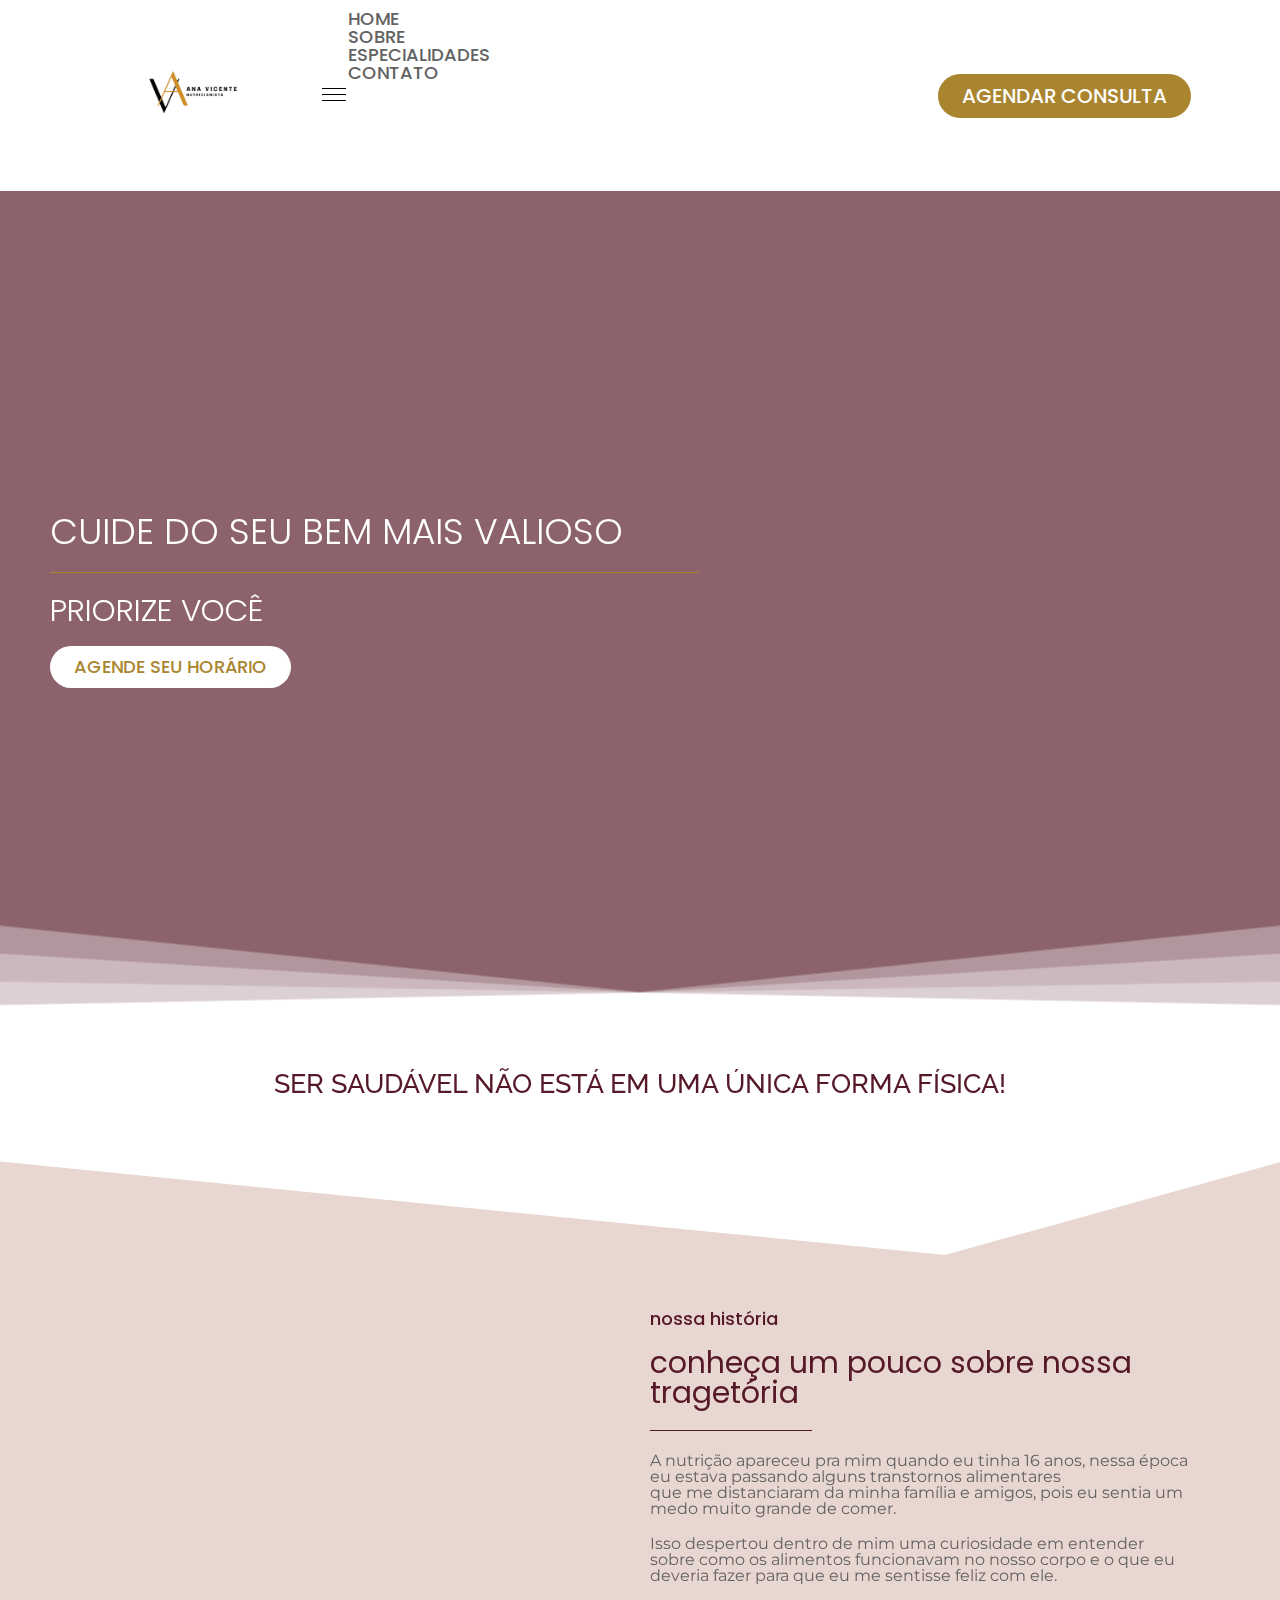
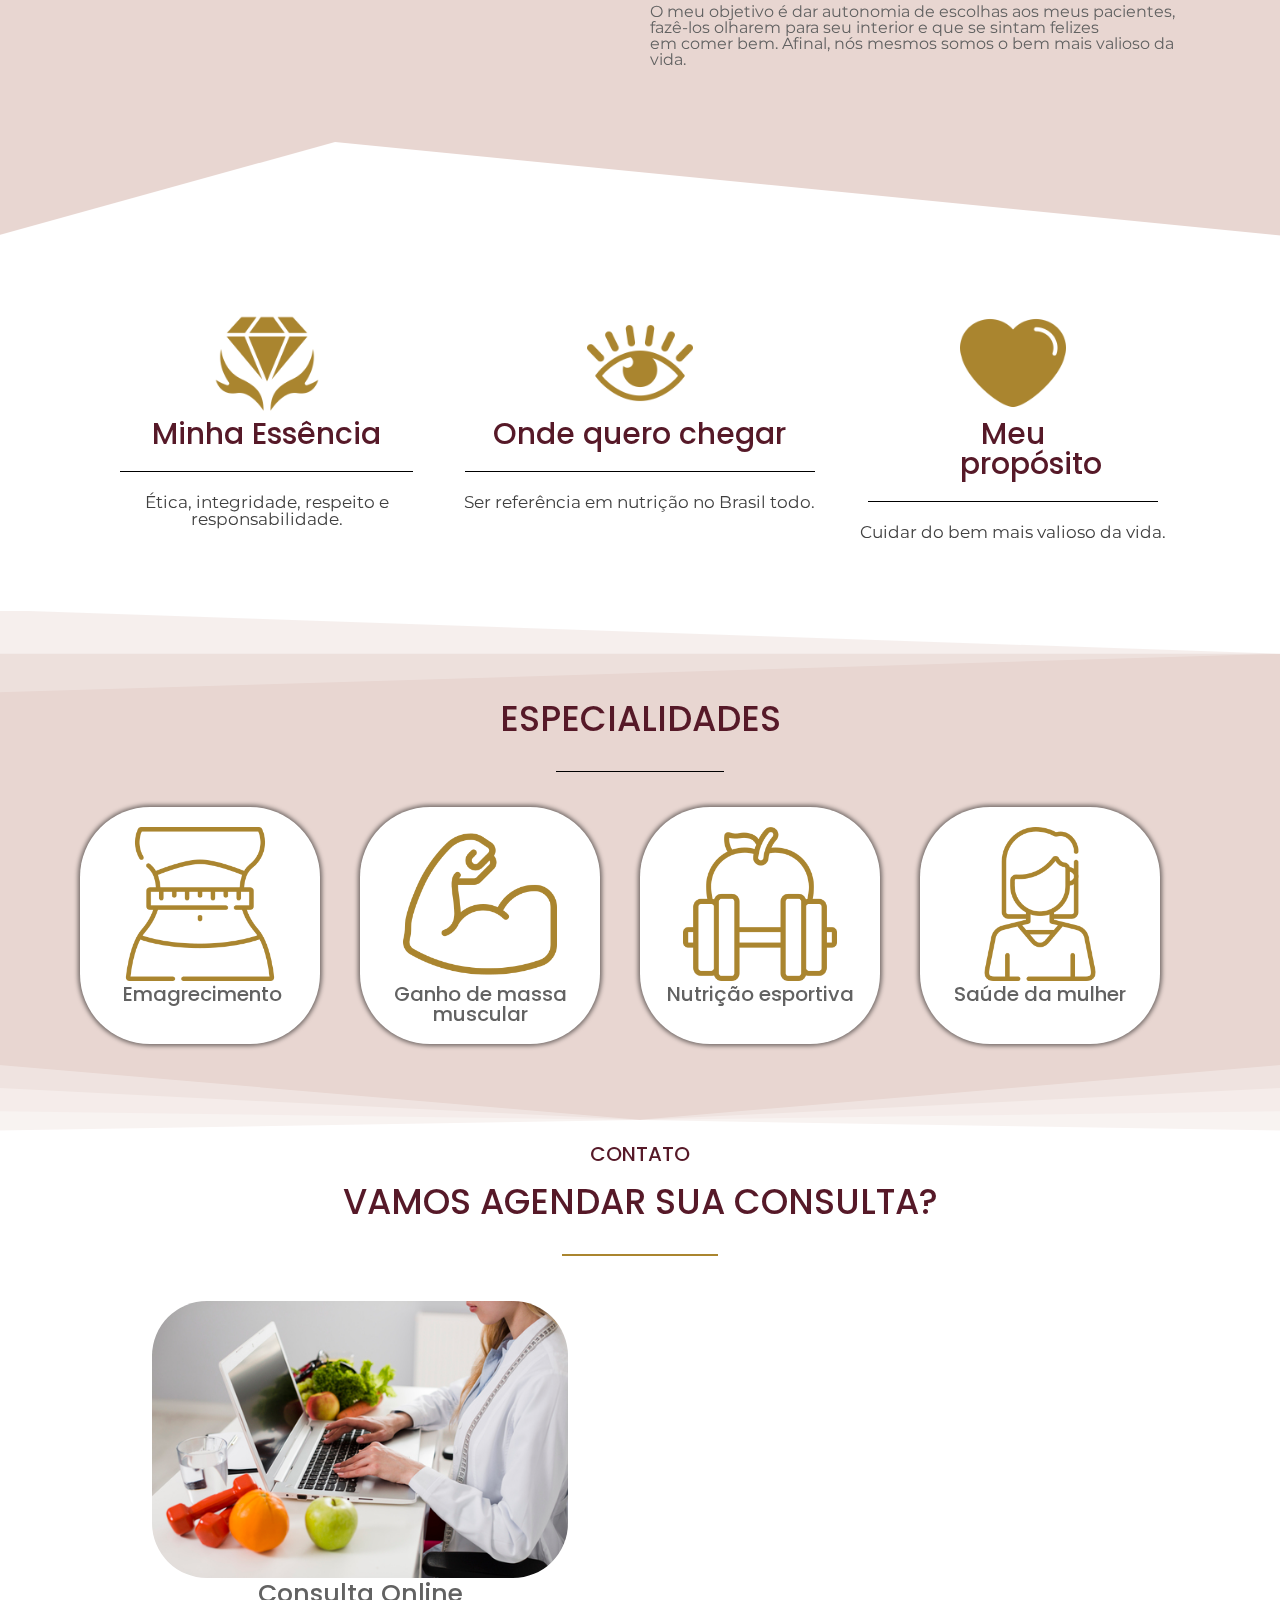
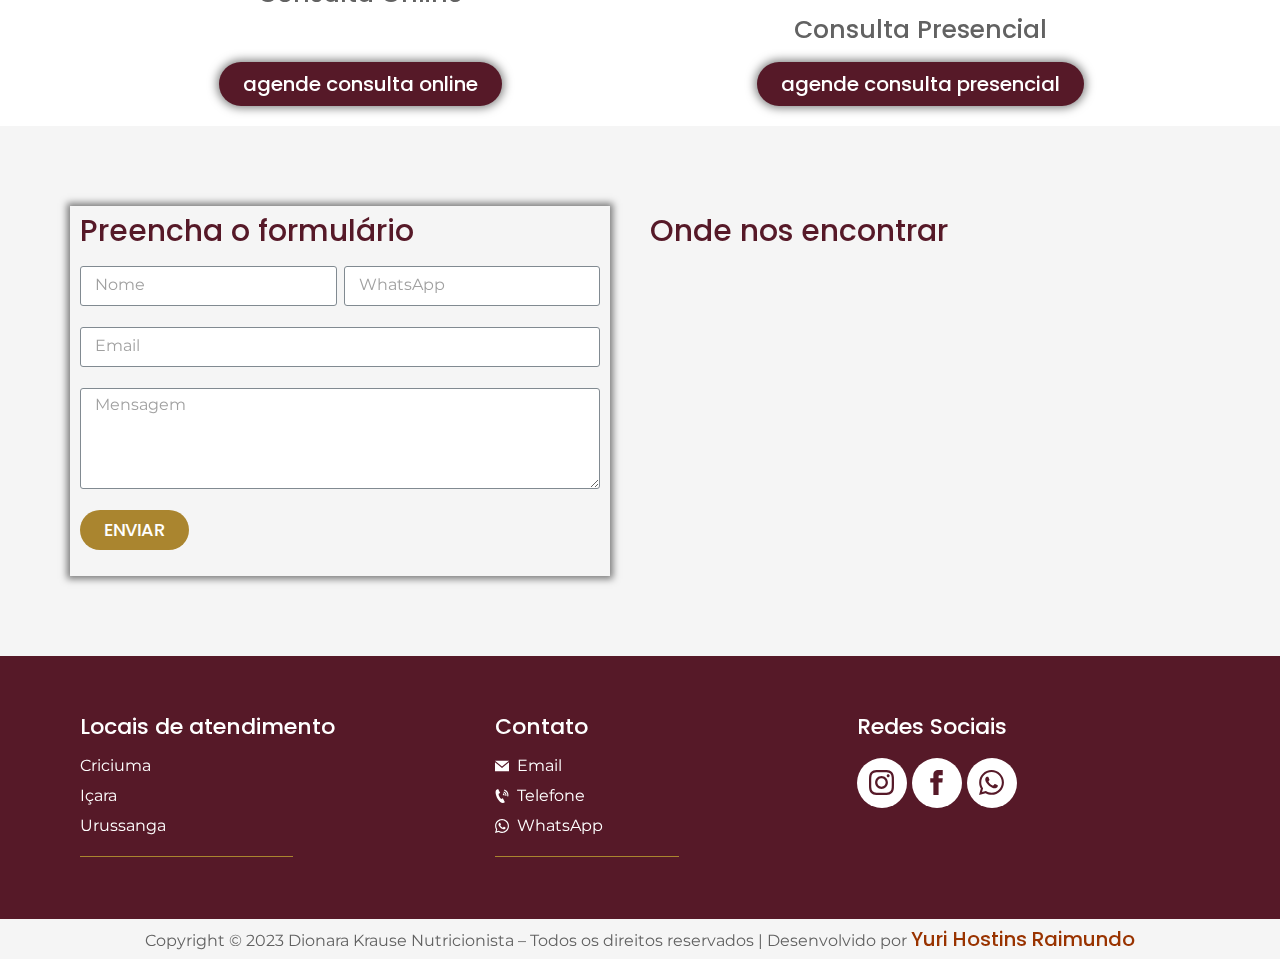
==== nutricao/index.html @ 7d06676c "Add files via upload" ====
<!DOCTYPE html>
<html lang="pt-br">

	<head>
    <!--Tags Metas-->
        
    <meta charset="UTF-8"/>
    <meta name="viewport" content="width=device-width, initial-scale=1.0"/>
    <meta http-equiv="X-UA-Compatible" content="IE=edge"/>
			
	  <!-- Scripts -->
	
    <script src="assets/js/jquery.js"></script>
		<script src="assets/js/jquery-core.js"></script>
		<script src="assets/js/jquery-smartmenus.js"></script>
		<script src="assets/js/test.js" defer></script>
		<script src="assets/js/test-2.js" defer></script>
		<script src="assets/js/test-3.js" defer></script>
		<script src="assets/js/test-form.js" defer></script>
		<script src="assets/js/test-5.js" defer></script>
		<script src="assets/js/test-6.js" defer></script>
		<script src="assets/js/test-7.js" defer></script>
		<script src="assets/js/test-8.js" defer></script>
		<script src="assets/js/test-9.js" defer></script>
		<script src="assets/js/test-10.js" defer></script>
		<script src="assets/js/test-11.js" defer></script>
		<script src="assets/js/test-12.js" defer></script>
		<script src="assets/js/test-13.js" defer></script>
	
	  <!-- Links -->
		
    <link rel="stylesheet" href="assets/css/base.css"/>
    <link rel="icon" href="assets/img/favicon/favicon-home.png"/>
		<link rel='stylesheet' id='google-fonts-1-css'
		href='https://fonts.googleapis.com/css?family=Poppins%3A100%2C100italic%2C200%2C200italic%2C300%2C300italic%2C400%2C400italic%2C500%2C500italic%2C600%2C600italic%2C700%2C700italic%2C800%2C800italic%2C900%2C900italic%7CMontserrat%3A100%2C100italic%2C200%2C200italic%2C300%2C300italic%2C400%2C400italic%2C500%2C500italic%2C600%2C600italic%2C700%2C700italic%2C800%2C800italic%2C900%2C900italic%7CRaleway%3A100%2C100italic%2C200%2C200italic%2C300%2C300italic%2C400%2C400italic%2C500%2C500italic%2C600%2C600italic%2C700%2C700italic%2C800%2C800italic%2C900%2C900italic&#038;display=swap&#038;ver=6.2'
		media='all' /> 
		<link rel="stylesheet" href="https://nutricao.testemultipla.online/wp-content/plugins/elementor-pro/assets/css/widget-nav-menu.min.css"> <!-- parte da navbar!!-->
	
		<!-- Título -->
		<title>nutricao &#8211; cuide-se</title>
	</head>

	<body class="home page-template page-template-elementor_header_footer page page-id-11 elementor-default elementor-template-full-width elementor-kit-7 elementor-page elementor-page-11">
		<!-- Essa parte do SVG eu não entendi, tem que da uma olhada! -->
		<svg viewBox="0 0 0 0" width="0" height="0" focusable="false" role="none"
			style="visibility: hidden; position: absolute; left: -9999px; overflow: hidden;">
			<defs>
				<filter id="wp-duotone-dark-grayscale">
					<feColorMatrix color-interpolation-filters="sRGB" type="matrix"
						values=" .299 .587 .114 0 0 .299 .587 .114 0 0 .299 .587 .114 0 0 .299 .587 .114 0 0 " />
					<feComponentTransfer color-interpolation-filters="sRGB">
						<feFuncR type="table" tableValues="0 0.49803921568627" />
						<feFuncG type="table" tableValues="0 0.49803921568627" />
						<feFuncB type="table" tableValues="0 0.49803921568627" />
						<feFuncA type="table" tableValues="1 1" />
					</feComponentTransfer>
					<feComposite in2="SourceGraphic" operator="in" />
				</filter>
			</defs>
		</svg>
		
		<svg viewBox="0 0 0 0" width="0" height="0" focusable="false" role="none" style="visibility: hidden; position: absolute; left: -9999px; overflow: hidden;">
			<defs>
				<filter id="wp-duotone-grayscale">
					<feColorMatrix color-interpolation-filters="sRGB" type="matrix"
						values=" .299 .587 .114 0 0 .299 .587 .114 0 0 .299 .587 .114 0 0 .299 .587 .114 0 0 " />
					<feComponentTransfer color-interpolation-filters="sRGB">
						<feFuncR type="table" tableValues="0 1" />
						<feFuncG type="table" tableValues="0 1" />
						<feFuncB type="table" tableValues="0 1" />
						<feFuncA type="table" tableValues="1 1" />
					</feComponentTransfer>
					<feComposite in2="SourceGraphic" operator="in" />
				</filter>
			</defs>
		</svg>
		
		<svg viewBox="0 0 0 0" width="0" height="0" focusable="false" role="none" style="visibility: hidden; position: absolute; left: -9999px; overflow: hidden;">
			<defs>
				<filter id="wp-duotone-purple-yellow">
					<feColorMatrix color-interpolation-filters="sRGB" type="matrix"
						values=" .299 .587 .114 0 0 .299 .587 .114 0 0 .299 .587 .114 0 0 .299 .587 .114 0 0 " />
					<feComponentTransfer color-interpolation-filters="sRGB">
						<feFuncR type="table" tableValues="0.54901960784314 0.98823529411765" />
						<feFuncG type="table" tableValues="0 1" />
						<feFuncB type="table" tableValues="0.71764705882353 0.25490196078431" />
						<feFuncA type="table" tableValues="1 1" />
					</feComponentTransfer>
					<feComposite in2="SourceGraphic" operator="in" />
				</filter>
			</defs>
		</svg>
		
		<svg viewBox="0 0 0 0" width="0" height="0" focusable="false" role="none" style="visibility: hidden; position: absolute; left: -9999px; overflow: hidden;">
			<defs>
				<filter id="wp-duotone-blue-red">
					<feColorMatrix color-interpolation-filters="sRGB" type="matrix"
						values=" .299 .587 .114 0 0 .299 .587 .114 0 0 .299 .587 .114 0 0 .299 .587 .114 0 0 " />
					<feComponentTransfer color-interpolation-filters="sRGB">
						<feFuncR type="table" tableValues="0 1" />
						<feFuncG type="table" tableValues="0 0.27843137254902" />
						<feFuncB type="table" tableValues="0.5921568627451 0.27843137254902" />
						<feFuncA type="table" tableValues="1 1" />
					</feComponentTransfer>
					<feComposite in2="SourceGraphic" operator="in" />
				</filter>
			</defs>
		</svg>
		
		<svg viewBox="0 0 0 0" width="0" height="0" focusable="false" role="none" style="visibility: hidden; position: absolute; left: -9999px; overflow: hidden;">
			<defs>
				<filter id="wp-duotone-midnight">
					<feColorMatrix color-interpolation-filters="sRGB" type="matrix"
						values=" .299 .587 .114 0 0 .299 .587 .114 0 0 .299 .587 .114 0 0 .299 .587 .114 0 0 " />
					<feComponentTransfer color-interpolation-filters="sRGB">
						<feFuncR type="table" tableValues="0 0" />
						<feFuncG type="table" tableValues="0 0.64705882352941" />
						<feFuncB type="table" tableValues="0 1" />
						<feFuncA type="table" tableValues="1 1" />
					</feComponentTransfer>
					<feComposite in2="SourceGraphic" operator="in" />
				</filter>
			</defs>
		</svg>
		
		<svg viewBox="0 0 0 0" width="0" height="0" focusable="false" role="none" style="visibility: hidden; position: absolute; left: -9999px; overflow: hidden;">
			<defs>
				<filter id="wp-duotone-magenta-yellow">
					<feColorMatrix color-interpolation-filters="sRGB" type="matrix"
						values=" .299 .587 .114 0 0 .299 .587 .114 0 0 .299 .587 .114 0 0 .299 .587 .114 0 0 " />
					<feComponentTransfer color-interpolation-filters="sRGB">
						<feFuncR type="table" tableValues="0.78039215686275 1" />
						<feFuncG type="table" tableValues="0 0.94901960784314" />
						<feFuncB type="table" tableValues="0.35294117647059 0.47058823529412" />
						<feFuncA type="table" tableValues="1 1" />
					</feComponentTransfer>
					<feComposite in2="SourceGraphic" operator="in" />
				</filter>
			</defs>
		</svg>
		
		<svg viewBox="0 0 0 0" width="0" height="0" focusable="false" role="none" style="visibility: hidden; position: absolute; left: -9999px; overflow: hidden;">
			<defs>
				<filter id="wp-duotone-purple-green">
					<feColorMatrix color-interpolation-filters="sRGB" type="matrix"
						values=" .299 .587 .114 0 0 .299 .587 .114 0 0 .299 .587 .114 0 0 .299 .587 .114 0 0 " />
					<feComponentTransfer color-interpolation-filters="sRGB">
						<feFuncR type="table" tableValues="0.65098039215686 0.40392156862745" />
						<feFuncG type="table" tableValues="0 1" />
						<feFuncB type="table" tableValues="0.44705882352941 0.4" />
						<feFuncA type="table" tableValues="1 1" />
					</feComponentTransfer>
					<feComposite in2="SourceGraphic" operator="in" />
				</filter>
			</defs>
		</svg>
		
		<svg viewBox="0 0 0 0" width="0" height="0" focusable="false" role="none" style="visibility: hidden; position: absolute; left: -9999px; overflow: hidden;">
			<defs>
				<filter id="wp-duotone-blue-orange">
					<feColorMatrix color-interpolation-filters="sRGB" type="matrix"
						values=" .299 .587 .114 0 0 .299 .587 .114 0 0 .299 .587 .114 0 0 .299 .587 .114 0 0 " />
					<feComponentTransfer color-interpolation-filters="sRGB">
						<feFuncR type="table" tableValues="0.098039215686275 1" />
						<feFuncG type="table" tableValues="0 0.66274509803922" />
						<feFuncB type="table" tableValues="0.84705882352941 0.41960784313725" />
						<feFuncA type="table" tableValues="1 1" />
					</feComponentTransfer>
					<feComposite in2="SourceGraphic" operator="in" />
				</filter>
			</defs>
		</svg>
	
		<a class="skip-link screen-reader-text" href="#content">Skip to content</a>

		<div data-elementor-type="header" data-elementor-id="116" class="elementor elementor-116 elementor-location-header">
			<section class="elementor-section elementor-top-section elementor-element elementor-element-8ad8977 elementor-section-boxed elementor-section-height-default elementor-section-height-default" data-id="8ad8977" data-element_type="section" data-settings="{&quot;background_background&quot;:&quot;classic&quot;}">
				<div class="elementor-container elementor-column-gap-default">
					<div class="elementor-column elementor-col-33 elementor-top-column elementor-element elementor-element-2c738be" data-id="2c738be" data-element_type="column">
						<div class="elementor-widget-wrap elementor-element-populated">
							<div class="elementor-element elementor-element-e7a6ca0 elementor-widget elementor-widget-image" data-id="e7a6ca0" data-element_type="widget" data-widget_type="image.default">
								<div>
									<img width="500" height="500" src="assets/img/logos/Logo.png" class="attachment-large size-large wp-image-117" alt="logotipo da Nutricionista Dionara" />
								</div>
							</div>
						</div>
					</div> <!-- Parte da logotipo-->
				
					<div class="elementor-column elementor-col-33 elementor-top-column elementor-element elementor-element-057c7c9" data-id="057c7c9" data-element_type="column">
						<div class="elementor-widget-wrap elementor-element-populated">
							<div class="elementor-element elementor-element-7103235 elementor-nav-menu__align-center elementor-nav-menu--stretch elementor-nav-menu--dropdown-tablet elementor-nav-menu__text-align-aside elementor-nav-menu--toggle elementor-nav-menu--burger elementor-widget elementor-widget-nav-menu" data-id="7103235" data-element_type="widget" data-settings="{&quot;full_width&quot;:&quot;stretch&quot;,&quot;layout&quot;:&quot;horizontal&quot;,&quot;submenu_icon&quot;:{&quot;value&quot;:&quot;&lt;i class=\&quot;fas fa-caret-down\&quot;&gt;&lt;\/i&gt;&quot;,&quot;library&quot;:&quot;fa-solid&quot;},&quot;toggle&quot;:&quot;burger&quot;}" data-widget_type="nav-menu.default">
								<div class="elementor-widget-container">
									<nav migration_allowed="1" migrated="0" role="navigation" class="elementor-nav-menu--main elementor-nav-menu__container elementor-nav-menu--layout-horizontal e--pointer-underline e--animation-fade">
										<ul id="menu-1-7103235" class="elementor-nav-menu">
											<li class="menu-item menu-item-type-custom menu-item-object-custom current-menu-item current_page_item menu-item-home menu-item-112">
												<a href="#" aria-current="page" class="elementor-item elementor-item-anchor">HOME</a> <!-- mudar para text-upercase-->
											</li>
										
											<li class="menu-item menu-item-type-custom menu-item-object-custom current-menu-item current_page_item menu-item-home menu-item-113">
												<a href="#sobre" aria-current="page" class="elementor-item elementor-item-anchor">SOBRE</a> <!-- mudar para text-upercase-->
											</li>
										
											<li class="menu-item menu-item-type-custom menu-item-object-custom current-menu-item current_page_item menu-item-home menu-item-114">
												<a href="#especialidades" aria-current="page" class="elementor-item elementor-item-anchor">ESPECIALIDADES</a>
											</li>
										
											<li class="menu-item menu-item-type-custom menu-item-object-custom current-menu-item current_page_item menu-item-home menu-item-115">
												<a href="#contato" aria-current="page" class="elementor-item elementor-item-anchor">CONTATO</a> <!-- mudar para text-upercase-->
											</li>
										</ul>
									</nav>
									<div class="elementor-menu-toggle" role="button" tabindex="0" aria-label="Menu Toggle" aria-expanded="false">
										<svg width="24" height="24" fill-rule="evenodd" clip-rule="evenodd">
											<path d="M24 18v1h-24v-1h24zm0-6v1h-24v-1h24zm0-6v1h-24v-1h24z" fill="#1040e2"/>
											<path d="M24 19h-24v-1h24v1zm0-6h-24v-1h24v1zm0-6h-24v-1h24v1z"/>
										</svg>
									
										<!-- <svg class="elementor-menu-toggle__icon--close eicon-close" width="24" height="24"fill-rule="evenodd" clip-rule="evenodd">
											<path d="M12 11.293l10.293-10.293.707.707-10.293 10.293 10.293 10.293-.707.707-10.293-10.293-10.293 10.293-.707-.707 10.293-10.293-10.293-10.293.707-.707 10.293 10.293z"/>
										</svg> tem que resolver um bug aqui!! -->
									
										<span class="elementor-screen-only">Menu</span>
									</div>
									
									<nav class="elementor-nav-menu--dropdown elementor-nav-menu__container" role="navigation" aria-hidden="true">
										<ul id="menu-2-7103235" class="elementor-nav-menu">
											<li class="menu-item menu-item-type-custom menu-item-object-custom current-menu-item current_page_item menu-item-home menu-item-112">
												<a href="#" aria-current="page" class="elementor-item elementor-item-anchor" tabindex="-1">HOME</a> <!-- mudar para text-upercase-->
											</li>
										
											<li class="menu-item menu-item-type-custom menu-item-object-custom current-menu-item current_page_item menu-item-home menu-item-113">
												<a href="#sobre" aria-current="page" class="elementor-item elementor-item-anchor" tabindex="-1">SOBRE</a> <!-- mudar para text-upercase-->
											</li>
										
											<li class="menu-item menu-item-type-custom menu-item-object-custom current-menu-item current_page_item menu-item-home menu-item-114">
												<a href="#especialidades" aria-current="page" class="elementor-item elementor-item-anchor" tabindex="-1">ESPECIALIDADES</a> <!-- mudar para text-upercase-->
											</li>
										
											<li class="menu-item menu-item-type-custom menu-item-object-custom current-menu-item current_page_item menu-item-home menu-item-115">
												<a href="#contato" aria-current="page" class="elementor-item elementor-item-anchor" tabindex="-1">CONTATO</a> <!-- mudar para text-upercase-->
											</li>
										</ul>
									</nav>
								</div>
							</div>
						</div>
					</div>

					<div class="elementor-column elementor-col-33 elementor-top-column elementor-element elementor-element-6c62fcd elementor-hidden-tablet elementor-hidden-mobile" data-id="6c62fcd" data-element_type="column">
						<div class="elementor-widget-wrap elementor-element-populated">
							<div class="elementor-element elementor-element-daffb1f elementor-align-center elementor-widget elementor-widget-button" data-id="daffb1f" data-element_type="widget" data-widget_type="button.default">
								<div class="elementor-widget-container">
									<div class="elementor-button-wrapper">
										<a href="#agende" class="elementor-button-link elementor-button elementor-size-sm" role="button">
											<span class="elementor-button-content-wrapper">
												<span class="elementor-button-text">AGENDAR CONSULTA</span> <!-- mudar para text-upercase-->
											</span>
										</a>
									</div>
								</div>
							</div>
							</div>
						</div>
					</div>	
				</div>
			</section>
		</div>
	
		<div data-elementor-type="wp-page" data-elementor-id="11" class="elementor elementor-11"> <!-- Background-img -->
			<section class="elementor-section elementor-top-section elementor-element elementor-element-a4da315 elementor-section-full_width elementor-section-height-min-height elementor-section-height-default elementor-section-items-middle" data-id="a4da315" data-element_type="section" data-settings="{&quot;background_background&quot;:&quot;classic&quot;,&quot;shape_divider_bottom&quot;:&quot;opacity-fan&quot;}">
				<div class="elementor-background-overlay"></div>
				<div class="elementor-shape elementor-shape-bottom" data-negative="false">
					<svg viewBox="0 0 283.5 19.6" preserveAspectRatio="none">
						<path class="elementor-shape-fill" style="opacity:0.33" d="M0 0L0 18.8 141.8 4.1 283.5 18.8 283.5 0z" />
						<path class="elementor-shape-fill" style="opacity:0.33" d="M0 0L0 12.6 141.8 4 283.5 12.6 283.5 0z" />
						<path class="elementor-shape-fill" style="opacity:0.33" d="M0 0L0 6.4 141.8 4 283.5 6.4 283.5 0z" />
						<path class="elementor-shape-fill" d="M0 0L0 1.2 141.8 4 283.5 1.2 283.5 0z" />
					</svg>
				</div>
				
				<div class="elementor-container elementor-column-gap-default">
					<div class="elementor-column elementor-col-100 elementor-top-column elementor-element elementor-element-6011223" data-id="6011223" data-element_type="column">
						<div class="elementor-widget-wrap elementor-element-populated">
							<div class="elementor-element elementor-element-58b07b8 elementor-widget elementor-widget-heading" data-id="58b07b8" data-element_type="widget" data-widget_type="heading.default">
								<div>
									<h2 class="elementor-heading-title elementor-size-default">CUIDE DO SEU BEM MAIS VALIOSO</h2> <!-- mudar para text-upercase-->
								</div>
							</div>
							
							<div class="elementor-element elementor-element-8e1ff7d elementor-widget-divider--view-line elementor-widget elementor-widget-divider" data-id="8e1ff7d" data-element_type="widget" data-widget_type="divider.default">
								<div class="elementor-widget-container">
									<div class="elementor-divider">
										<span class="elementor-divider-separator">
										</span>
									</div>
								</div>
							</div>

							<div class="elementor-element elementor-element-f4bf521 elementor-widget elementor-widget-heading" data-id="f4bf521" data-element_type="widget" data-widget_type="heading.default">
								<div class="elementor-widget-container">
									<h2 class="elementor-heading-title elementor-size-default">PRIORIZE VOCÊ</h2> <!-- mudar para text-upercase-->
								</div>
							</div>

							<div class="elementor-element elementor-element-d5d387b elementor-widget elementor-widget-button" data-id="d5d387b" data-element_type="widget" data-widget_type="button.default">
								<div class="elementor-widget-container">
									<div class="elementor-button-wrapper">
										<a href="#contato" class="elementor-button-link elementor-button elementor-size-sm elementor-animation-pulse"
											role="button">
											<span class="elementor-button-content-wrapper">
												<span class="elementor-button-text">AGENDE SEU HORÁRIO</span> <!-- mudar para text-upercase-->
											</span>
										</a>
									</div>
								</div>
							</div>
						</div>
					</div>
				</div>
			</section>
		
			<section class="elementor-section elementor-top-section elementor-element elementor-element-ac78a27 elementor-section-boxed elementor-section-height-default elementor-section-height-default" data-id="ac78a27" data-element_type="section">
				<div class="elementor-container elementor-column-gap-default">
					<div class="elementor-column elementor-col-100 elementor-top-column elementor-element elementor-element-67f24ca" data-id="67f24ca" data-element_type="column">
						<div class="elementor-widget-wrap elementor-element-populated">
							<div class="elementor-element elementor-element-356c208 elementor-widget elementor-widget-heading" data-id="356c208" data-element_type="widget" data-widget_type="heading.default">
								<div class="elementor-widget-container">
									<h2 class="elementor-heading-title elementor-size-default">SER SAUDÁVEL NÃO ESTÁ EM UMA ÚNICA FORMA FÍSICA!</h2> <!-- mudar para text-upercase-->
								</div>
							</div>
						</div>
					</div>
				</div>
			</section>

			<section class="elementor-section elementor-top-section elementor-element elementor-element-46fb073 elementor-section-height-min-height elementor-section-boxed elementor-section-height-default elementor-section-items-middle" data-id="46fb073" data-element_type="section" id="sobre" data-settings="{&quot;background_background&quot;:&quot;classic&quot;,&quot;shape_divider_top&quot;:&quot;triangle-asymmetrical&quot;,&quot;shape_divider_bottom&quot;:&quot;triangle-asymmetrical&quot;}">
				<div class="elementor-shape elementor-shape-top" data-negative="false">
					<svg viewBox="0 0 1000 100" preserveAspectRatio="none">
						<path class="elementor-shape-fill" d="M738,99l262-93V0H0v5.6L738,99z" />
					</svg>
				</div>
				
				<div class="elementor-shape elementor-shape-bottom" data-negative="false">
					<svg viewBox="0 0 1000 100" preserveAspectRatio="none">
						<path class="elementor-shape-fill" d="M738,99l262-93V0H0v5.6L738,99z" />
					</svg>
				</div>

				<div class="elementor-container elementor-column-gap-default">
					<div class="elementor-column elementor-col-100 elementor-top-column elementor-element elementor-element-b2c9b7c" data-id="b2c9b7c" data-element_type="column">
						<div class="elementor-widget-wrap elementor-element-populated">
							<section class="elementor-section elementor-inner-section elementor-element elementor-element-91ffc03 elementor-section-full_width elementor-section-height-default elementor-section-height-default" data-id="91ffc03" data-element_type="section">
								<div class="elementor-container elementor-column-gap-default">
									<div class="elementor-column elementor-col-50 elementor-inner-column elementor-element elementor-element-44d5bee" data-id="44d5bee" data-element_type="column">
										<div class="elementor-widget-wrap elementor-element-populated">
											<div class="elementor-element elementor-element-14dbd17 elementor-widget elementor-widget-image" data-id="14dbd17" data-element_type="widget" data-widget_type="image.default">
												<div class="elementor-widget-container">
													<img decoding="async" width="800" height="534" src="assets/img/ser.png" class="attachment-large size-large wp-image-132" alt="mulher anotando a alguma coisa" loading="lazy" />
												</div>
											</div>
										</div>
									</div>
									
									<div class="elementor-column elementor-col-50 elementor-inner-column elementor-element elementor-element-dbef3c5" data-id="dbef3c5" data-element_type="column">
										<div class="elementor-widget-wrap elementor-element-populated">
											<div class="elementor-element elementor-element-e8b498d elementor-widget elementor-widget-heading" data-id="e8b498d" data-element_type="widget" data-widget_type="heading.default">
												<div class="elementor-widget-container">
													<h2 class="elementor-heading-title elementor-size-default">nossa história</h2> <!-- mudar para capitalize-->
												</div>
											</div>
											
											<div class="elementor-element elementor-element-6085d28 elementor-widget elementor-widget-heading" data-id="6085d28" data-element_type="widget" data-widget_type="heading.default">
												<div class="elementor-widget-container">
													<h2 class="elementor-heading-title elementor-size-default">conheça um pouco sobre nossa tragetória</h2> <!-- mudar para capitalize-->
												</div>
											</div>
											
											<div class="elementor-element elementor-element-be5ea80 elementor-widget-divider--view-line elementor-widget elementor-widget-divider" data-id="be5ea80" data-element_type="widget" data-widget_type="divider.default">
												<div class="elementor-widget-container">
													<div class="elementor-divider">
														<span class="elementor-divider-separator">
														</span>
													</div>
												</div>
											</div>
											<div class="elementor-element elementor-element-9ed96fb elementor-widget elementor-widget-text-editor" data-id="9ed96fb" data-element_type="widget" data-widget_type="text-editor.default">
												<div class="elementor-widget-container">
													<p class="text-history">
														A nutrição apareceu pra mim quando eu tinha 16 anos, nessa época eu estava passando alguns
														transtornos alimentares<br/>que me distanciaram da minha família e amigos, pois eu sentia um
														medo muito grande de comer.
													</p>

													<p class="text-history">
														Isso despertou dentro de mim uma curiosidade em entender sobre como os alimentos funcionavam
														no nosso corpo e o que eu<br/>deveria fazer para que eu me sentisse feliz com ele.
													</p>
													
													<p class="text-history">
														O meu objetivo é dar autonomia de escolhas aos meus pacientes, fazê-los olharem para seu
														interior e que se sintam felizes<br/>em comer bem. Afinal, nós mesmos somos o bem mais
														valioso da vida.
													</p>
												</div>
											</div>
										</div>
									</div>
								</div>
							</section>
						</div>
					</div>
				</div>
			</section>
			
			<section class="elementor-section elementor-top-section elementor-element elementor-element-983dc5a elementor-section-boxed elementor-section-height-default elementor-section-height-default" data-id="983dc5a" data-element_type="section">
				<div class="elementor-container elementor-column-gap-default">
					<div class="elementor-column elementor-col-100 elementor-top-column elementor-element elementor-element-614811f" data-id="614811f" data-element_type="column">
						<div class="elementor-widget-wrap elementor-element-populated">
							<section class="elementor-section elementor-inner-section elementor-element elementor-element-701a7dd elementor-section-boxed elementor-section-height-default elementor-section-height-default" data-id="701a7dd" data-element_type="section">
								<div class="elementor-container elementor-column-gap-default">
									
									<div class="elementor-column elementor-col-33 elementor-inner-column elementor-element elementor-element-c28acc4" data-id="c28acc4" data-element_type="column">
										<div class="elementor-widget-wrap elementor-element-populated">
											<div class="elementor-element elementor-element-a7fa0e3 elementor-position-top elementor-vertical-align-top elementor-widget elementor-widget-image-box" data-id="a7fa0e3" data-element_type="widget" data-widget_type="image-box.default">
												<div class="elementor-widget-container">
													<div class="elementor-image-box-wrapper">
														<figure class="elementor-image-box-img">
															<img decoding="async" width="256" height="256" src="assets/img/diamante.png" class="attachment-full size-full wp-image-93" alt="diamante" loading="lazy" />
														</figure>
														<div class="elementor-image-box-content">
															<h3 class="elementor-image-box-title">Minha Essência</h3> <!-- mudar para capitalize-->
														</div>
													</div>
												</div>
											</div>
											<div class="elementor-element elementor-element-b89073e elementor-widget-divider--view-line elementor-widget elementor-widget-divider" data-id="b89073e" data-element_type="widget" data-widget_type="divider.default">
												<div class="elementor-widget-container">
													<div class="elementor-divider">
														<span class="elementor-divider-separator">
														</span>
													</div>
												</div>
											</div>
											<div class="elementor-element elementor-element-b513d92 elementor-widget elementor-widget-text-editor" data-id="b513d92" data-element_type="widget" data-widget_type="text-editor.default">
												<div class="elementor-widget-container">
													<p>Ética, integridade, respeito e responsabilidade.</p> <!-- mudar para capitalize-->
												</div>
											</div>
										</div>
									</div>
									
									<div class="elementor-column elementor-col-33 elementor-inner-column elementor-element elementor-element-15603ef" data-id="15603ef" data-element_type="column">
										<div class="elementor-widget-wrap elementor-element-populated">
											<div class="elementor-element elementor-element-7e3b730 elementor-position-top elementor-vertical-align-top elementor-widget elementor-widget-image-box" data-id="7e3b730" data-element_type="widget" data-widget_type="image-box.default">
												<div class="elementor-widget-container">
													<div class="elementor-image-box-wrapper">
														<figure class="elementor-image-box-img">
															<img decoding="async" width="256" height="256" src="assets/img/olho-com-cilio.png" class="attachment-full size-full wp-image-92" alt="olho com cilio" loading="lazy" />
														</figure>
														<div class="elementor-image-box-content">
															<h3 class="elementor-image-box-title">Onde quero chegar</h3> <!-- mudar para capitalize-->
														</div>
													</div>
												</div>
											</div>
											<div class="elementor-element elementor-element-69b5796 elementor-widget-divider--view-line elementor-widget elementor-widget-divider" data-id="69b5796" data-element_type="widget" data-widget_type="divider.default">
												<div class="elementor-widget-container">
													<div class="elementor-divider">
														<span class="elementor-divider-separator">
														</span>
													</div>
												</div>
											</div>
											<div class="elementor-element elementor-element-65384cf elementor-widget elementor-widget-text-editor" data-id="65384cf" data-element_type="widget" data-widget_type="text-editor.default">
												<div class="elementor-widget-container">
													<p>Ser referência em nutrição no Brasil todo.</p> 
												</div>
											</div>
										</div>
									</div>
									
									<div class="elementor-column elementor-col-33 elementor-inner-column elementor-element elementor-element-6ddb024" data-id="6ddb024" data-element_type="column">
										<div class="elementor-widget-wrap elementor-element-populated">
											<div class="elementor-element elementor-element-51c69f8 elementor-position-top elementor-vertical-align-top elementor-widget elementor-widget-image-box"
												data-id="51c69f8" data-element_type="widget" data-widget_type="image-box.default">
												<div class="elementor-widget-container">
													<div class="elementor-image-box-wrapper">
														<figure class="elementor-image-box-img">
															<img decoding="async" width="256" height="256" src="assets/img/coracao.png" class="attachment-full size-full wp-image-91" alt="Coração Com detalhes brancos" loading="lazy" />
														<div class="elementor-image-box-content">
															<h3 class="elementor-image-box-title">Meu propósito</h3> <!-- mudar para capitalize-->
														</div>
													</div>
												</div>
											</div>
											<div class="elementor-element elementor-element-75b2016 elementor-widget-divider--view-line elementor-widget elementor-widget-divider" data-id="75b2016" data-element_type="widget" data-widget_type="divider.default">
												<div class="elementor-widget-container">
													<div class="elementor-divider">
														<span class="elementor-divider-separator">
														</span>
													</div>
												</div>
											</div>
											<div class="elementor-element elementor-element-6a86e3e elementor-widget elementor-widget-text-editor" data-id="6a86e3e" data-element_type="widget" data-widget_type="text-editor.default">
												<div class="elementor-widget-container">
													<p>Cuidar do bem mais valioso da vida.</p>
												</div>
											</div>
										</div>
									</div>
								</div>
							</section>
						</div>
					</div>
				</div>
			</section>
			
			<section class="elementor-section elementor-top-section elementor-element elementor-element-15f8d81 elementor-section-boxed elementor-section-height-default elementor-section-height-default" data-id="15f8d81" data-element_type="section" id="especialidades" data-settings="{&quot;background_background&quot;:&quot;classic&quot;,&quot;shape_divider_top&quot;:&quot;opacity-tilt&quot;,&quot;shape_divider_bottom&quot;:&quot;opacity-fan&quot;}">
				<div class="elementor-shape elementor-shape-top" data-negative="false">
					<svg viewBox="0 0 2600 131.1" preserveAspectRatio="none">
						<path class="elementor-shape-fill" d="M0 0L2600 0 2600 69.1 0 0z" />
						<path class="elementor-shape-fill" style="opacity:0.5" d="M0 0L2600 0 2600 69.1 0 69.1z" />
						<path class="elementor-shape-fill" style="opacity:0.25" d="M2600 0L0 0 0 130.1 2600 69.1z" />
					</svg>
				</div>
				
				<div class="elementor-shape elementor-shape-bottom" data-negative="false">
					<svg viewBox="0 0 283.5 19.6" preserveAspectRatio="none">
						<path class="elementor-shape-fill" style="opacity:0.33" d="M0 0L0 18.8 141.8 4.1 283.5 18.8 283.5 0z" />
						<path class="elementor-shape-fill" style="opacity:0.33" d="M0 0L0 12.6 141.8 4 283.5 12.6 283.5 0z" />
						<path class="elementor-shape-fill" style="opacity:0.33" d="M0 0L0 6.4 141.8 4 283.5 6.4 283.5 0z" />
						<path class="elementor-shape-fill" d="M0 0L0 1.2 141.8 4 283.5 1.2 283.5 0z" />
					</svg>
				</div>
				
				<div class="elementor-container elementor-column-gap-default">
					<div class="elementor-column elementor-col-100 elementor-top-column elementor-element elementor-element-5821cf5" data-id="5821cf5" data-element_type="column">
						<div class="elementor-widget-wrap elementor-element-populated">
							<div class="elementor-element elementor-element-38fcee3 elementor-widget elementor-widget-heading" data-id="38fcee3" data-element_type="widget" data-widget_type="heading.default">
								<div class="elementor-widget-container">
									<h2 class="elementor-heading-title elementor-size-default">ESPECIALIDADES</h2> <!-- mudar para text-upercase-->
								</div>
							</div>
							<div class="elementor-element elementor-element-4884331 elementor-widget-divider--view-line elementor-widget elementor-widget-divider" data-id="4884331" data-element_type="widget" data-widget_type="divider.default">
								<div class="elementor-widget-container">
									<div class="elementor-divider">
										<span class="elementor-divider-separator">
										</span>
									</div>
								</div>
							</div>
							<section class="elementor-section elementor-inner-section elementor-element elementor-element-5151cc0 elementor-section-boxed elementor-section-height-default elementor-section-height-default" data-id="5151cc0" data-element_type="section">
								<div class="elementor-container elementor-column-gap-default">
									<div class="elementor-column elementor-col-25 elementor-inner-column elementor-element elementor-element-6649947" data-id="6649947" data-element_type="column" data-settings="{&quot;background_background&quot;:&quot;classic&quot;}">
										<div class="elementor-widget-wrap elementor-element-populated">
											<div class="elementor-element elementor-element-d2294ee elementor-position-top elementor-vertical-align-top elementor-widget elementor-widget-image-box" data-id="d2294ee" data-element_type="widget" data-widget_type="image-box.default">
												<div class="elementor-widget-container">
													<div class="elementor-image-box-wrapper">
														<figure class="elementor-image-box-img">
															<img decoding="async" width="256" height="256" src="assets/img/perda-de-peso.png" class="attachment-full size-full wp-image-101" alt="" loading="lazy" />
														<div class="elementor-image-box-content">
															<h3 class="elementor-image-box-title">Emagrecimento</h3> <!-- mudar para capitalize-->
														</div>
													</div>
												</div>
											</div>
										</div>
									</div>

									<div 	class="elementor-column elementor-col-25 elementor-inner-column elementor-element elementor-element-8a0dfa2" data-id="8a0dfa2" data-element_type="column" data-settings="{&quot;background_background&quot;:&quot;classic&quot;}">
										<div class="elementor-widget-wrap elementor-element-populated">
											<div class="elementor-element elementor-element-e3c3e6d elementor-position-top elementor-vertical-align-top elementor-widget elementor-widget-image-box" data-id="e3c3e6d" data-element_type="widget" data-widget_type="image-box.default">
												<div class="elementor-widget-container">
													<div class="elementor-image-box-wrapper">
														<figure class="elementor-image-box-img">
															<img decoding="async" width="256" height="256" src="assets/img/musculos.png" class="attachment-full size-full wp-image-100" alt="" loading="lazy" />
														</figure>
														<div class="elementor-image-box-content">
															<h3 class="elementor-image-box-title">Ganho de massa muscular</h3> <!-- mudar para capitalize-->
														</div>
													</div>
												</div>
											</div>
										</div>
									</div>
									
									<div class="elementor-column elementor-col-25 elementor-inner-column elementor-element elementor-element-ec31128" data-id="ec31128" data-element_type="column" data-settings="{&quot;background_background&quot;:&quot;classic&quot;}">
										<div class="elementor-widget-wrap elementor-element-populated">
											<div class="elementor-element elementor-element-bf60767 elementor-position-top elementor-vertical-align-top elementor-widget elementor-widget-image-box" data-id="bf60767" data-element_type="widget" data-widget_type="image-box.default">
												<div class="elementor-widget-container">
													<div class="elementor-image-box-wrapper">
														<figure class="elementor-image-box-img">
															<img decoding="async" width="256" height="256" src="assets/img/nutricao.png" class="attachment-full size-full wp-image-99" alt="" loading="lazy" />
														</figure>
														<div class="elementor-image-box-content">
															<h3 class="elementor-image-box-title">Nutrição esportiva</h3> <!-- mudar para capitalize-->
														</div>
													</div>
												</div>
											</div>
										</div>
									</div>
									
									<div class="elementor-column elementor-col-25 elementor-inner-column elementor-element elementor-element-36e511a" data-id="36e511a" data-element_type="column" data-settings="{&quot;background_background&quot;:&quot;classic&quot;}">
										<div class="elementor-widget-wrap elementor-element-populated">
											<div class="elementor-element elementor-element-706d383 elementor-position-top elementor-vertical-align-top elementor-widget elementor-widget-image-box" data-id="706d383" data-element_type="widget" data-widget_type="image-box.default">
												<div class="elementor-widget-container">
													<div class="elementor-image-box-wrapper">
														<figure class="elementor-image-box-img">
															<img decoding="async" width="256" height="256" src="assets/img/mulher.png" />
														</figure>
														<div class="elementor-image-box-content">
															<h3 class="elementor-image-box-title">Saúde da mulher</h3> <!-- mudar para capitalize-->
														</div>
													</div>
												</div>
											</div>
										</div>
									</div>
								</div>
							</section>
						</div>
					</div>
				</div>
			</section>

			<section class="elementor-section elementor-top-section elementor-element elementor-element-ad95ab3 elementor-section-boxed elementor-section-height-default elementor-section-height-default" data-id="ad95ab3" data-element_type="section">
				<div class="elementor-container elementor-column-gap-default">
					<div class="elementor-column elementor-col-100 elementor-top-column elementor-element elementor-element-537b4bd" data-id="537b4bd" data-element_type="column">
						<div class="elementor-widget-wrap elementor-element-populated">
							<div class="elementor-element elementor-element-a13d258 elementor-widget elementor-widget-heading" data-id="a13d258" data-element_type="widget" data-widget_type="heading.default">
								<div class="elementor-widget-container">
									<h2 class="elementor-heading-title elementor-size-default">CONTATO</h2> <!-- mudar para text-upercase-->
								</div>
							</div>

							<div id="agende" class="elementor-element elementor-element-186fe67 elementor-widget elementor-widget-heading" data-id="186fe67" data-element_type="widget" data-widget_type="heading.default">
								<div class="elementor-widget-container">
									<h2 class="elementor-heading-title elementor-size-default">VAMOS AGENDAR SUA CONSULTA?</h2> <!-- mudar para text-upercase-->
								</div>
							</div>
							<div class="elementor-element elementor-element-96400fa elementor-widget-divider--view-line elementor-widget elementor-widget-divider" data-id="96400fa" data-element_type="widget" data-widget_type="divider.default">
								<div class="elementor-widget-container">
									<div class="elementor-divider">
										<span class="elementor-divider-separator">
										</span>
									</div>
								</div>
							</div>
							<section class="elementor-section elementor-inner-section elementor-element elementor-element-7d43574 elementor-section-boxed elementor-section-height-default elementor-section-height-default" data-id="7d43574" data-element_type="section">
								<div class="elementor-container elementor-column-gap-default">
									<div class="elementor-column elementor-col-50 elementor-inner-column elementor-element elementor-element-33d9064" data-id="33d9064" data-element_type="column">
										<div class="elementor-widget-wrap elementor-element-populated">
											<div class="elementor-element elementor-element-feb6613 elementor-position-top elementor-vertical-align-top elementor-widget elementor-widget-image-box" data-id="feb6613" data-element_type="widget" data-widget_type="image-box.default">
												<div class="elementor-widget-container">
													<div class="elementor-image-box-wrapper">
														<figure class="elementor-image-box-img">
															<img decoding="async" width="500" height="333" src="assets/img/diet.png" class="attachment-full size-full wp-image-106" alt="" loading="lazy" />
														</figure>
														<div class="elementor-image-box-content">
															<h3 class="elementor-image-box-title">Consulta Online</h3> <!-- mudar para capitalize-->
														</div>
													</div>
												</div>
											</div>
										</div>
									</div>
									<div class="elementor-column elementor-col-50 elementor-inner-column elementor-element elementor-element-8d194d6" data-id="8d194d6" data-element_type="column">
										<div class="elementor-widget-wrap elementor-element-populated">
											<div class="elementor-element elementor-element-72dd6d6 elementor-position-top elementor-vertical-align-top elementor-widget elementor-widget-image-box" data-id="72dd6d6" data-element_type="widget" data-widget_type="image-box.default">
												<div class="elementor-widget-container">
													<div class="elementor-image-box-wrapper">
														<figure class="elementor-image-box-img">
															<img decoding="async" width="500" height="334" src="assets/img/bg/223.PNG" class="attachment-full size-full wp-image-108" alt="" loading="lazy" />
														</figure>
														<div class="elementor-image-box-content">
															<h3 class="elementor-image-box-title">Consulta Presencial</h3> <!-- mudar para capitalize-->
														</div>
													</div>
												</div>
											</div>
										</div>
									</div>
								</div>
							</section>
							
							<section class="elementor-section elementor-inner-section elementor-element elementor-element-70c96fd elementor-section-boxed elementor-section-height-default elementor-section-height-default" data-id="70c96fd" data-element_type="section">
								<div class="elementor-container elementor-column-gap-default">
									<div class="elementor-column elementor-col-50 elementor-inner-column elementor-element elementor-element-da12ea6" data-id="da12ea6" data-element_type="column">
										<div class="elementor-widget-wrap elementor-element-populated">
											<div class="elementor-element elementor-element-a01e84f elementor-align-center elementor-widget elementor-widget-button" data-id="a01e84f" data-element_type="widget" data-widget_type="button.default">
												<div class="elementor-widget-container">
													<div class="elementor-button-wrapper">
														<a href="#" class="elementor-button-link elementor-button elementor-size-sm elementor-animation-shrink" role="button"> <!-- Precisa botar um link aqui!! -->
															<span class="elementor-button-content-wrapper">
																<span class="elementor-button-text">agende consulta online</span> <!-- mudar para text-upercase-->
															</span>
														</a>
													</div>
												</div>
											</div>
										</div>
									</div>
									
									<div class="elementor-column elementor-col-50 elementor-inner-column elementor-element elementor-element-311678a" data-id="311678a" data-element_type="column">
										<div class="elementor-widget-wrap elementor-element-populated">
											<div class="elementor-element elementor-element-335a50e elementor-align-center elementor-widget elementor-widget-button" data-id="335a50e" data-element_type="widget" data-widget_type="button.default">
												<div class="elementor-widget-container">
													<div class="elementor-button-wrapper">
														<a href="#" class="elementor-button-link elementor-button elementor-size-sm elementor-animation-shrink" role="button">
															<span class="elementor-button-content-wrapper">
																<span class="elementor-button-text">agende consulta presencial</span> <!-- Precisa botar um link aqui!!! -->
															</span>
														</a>
													</div>
												</div>
											</div>
										</div>
									</div>
								</div>
							</section>
						</div>
					</div>
				</div>
			</section>
		</div>
		
		<footer data-elementor-type="footer" data-elementor-id="126" class="elementor elementor-126 elementor-location-footer">
			<section class="elementor-section elementor-top-section elementor-element elementor-element-2dd7085 elementor-section-boxed elementor-section-height-default elementor-section-height-default" data-id="2dd7085" data-element_type="section" id="contato" data-settings="{&quot;background_background&quot;:&quot;classic&quot;}">
				<div class="elementor-container elementor-column-gap-default">
					<div class="elementor-column elementor-col-50 elementor-top-column elementor-element elementor-element-86adaea" data-id="86adaea" data-element_type="column">
						<div class="elementor-widget-wrap elementor-element-populated">
							<div class="elementor-element elementor-element-1374674 elementor-widget elementor-widget-heading" data-id="1374674" data-element_type="widget" data-widget_type="heading.default">
								<div class="elementor-widget-container">
									<h2 class="elementor-heading-title elementor-size-default">Preencha o formulário</h2> <!-- mudar para capitalize-->
								</div>
							</div>
							<div class="elementor-element elementor-element-c73fa37 elementor-button-align-start elementor-widget elementor-widget-form" data-id="c73fa37" data-element_type="widget" data-settings="{&quot;step_next_label&quot;:&quot;Next&quot;,&quot;step_previous_label&quot;:&quot;Previous&quot;,&quot;button_width&quot;:&quot;100&quot;,&quot;step_type&quot;:&quot;number_text&quot;,&quot;step_icon_shape&quot;:&quot;circle&quot;}" data-widget_type="form.default">
								<div class="elementor-widget-container">
									
									<form class="elementor-form" method="post" name="New Form">
										<input type="hidden" name="post_id" value="126" />
										<input type="hidden" name="form_id" value="c73fa37" />
										<input type="hidden" name="referer_title" value="" />

										<input type="hidden" name="queried_id" value="11" />

										<div class="elementor-form-fields-wrapper elementor-labels-">
											<div class="elementor-field-type-text elementor-field-group elementor-column elementor-field-group-name elementor-col-50">
												<label for="form-field-name" class="elementor-field-label elementor-screen-only">Name</label>
												<input size="1" type="text" name="form_fields[name]" id="form-field-name" class="elementor-field elementor-size-sm  elementor-field-textual" placeholder="Nome" required="required" aria-required="true">
											</div>
											
											<div class="elementor-field-type-number elementor-field-group elementor-column elementor-field-group-field_cc21f18 elementor-col-50 elementor-field-required">
												<label for="form-field-field_cc21f18" class="elementor-field-label elementor-screen-only">WhatsApp</label>
												<input type="number" name="form_fields[field_cc21f18]" id="form-field-field_cc21f18" class="elementor-field elementor-size-sm  elementor-field-textual" placeholder="WhatsApp" required="required" aria-required="true" min="" max="">
											</div>
											
											<div class="elementor-field-type-email elementor-field-group elementor-column elementor-field-group-email elementor-col-100 elementor-field-required">
												<label for="form-field-email" class="elementor-field-label elementor-screen-only">Email</label>
												<input size="1" type="email" name="form_fields[email]" id="form-field-email" class="elementor-field elementor-size-sm  elementor-field-textual" placeholder="Email" required="required" aria-required="true">
											</div>
											
											<div class="elementor-field-type-textarea elementor-field-group elementor-column elementor-field-group-message elementor-col-100">
												<label for="form-field-message" class="elementor-field-label elementor-screen-only">Message</label>
												<textarea class="elementor-field-textual elementor-field  elementor-size-sm" name="form_fields[message]" id="form-field-message" rows="4" placeholder="Mensagem"></textarea>
											</div>
											
											<div class="elementor-field-group elementor-column elementor-field-type-submit elementor-col-100 e-form__buttons">
												<button type="submit" class="elementor-button elementor-size-sm elementor-animation-shrink">
													<span>
														<span class=" elementor-button-icon">
														</span>
														<span class="elementor-button-text">ENVIAR</span> <!-- mudar para text-upercase-->
													</span>
												</button>
											</div>
										</div>
									</form>
								</div>
							</div>
						</div>
					</div>
					
					<div class="elementor-column elementor-col-50 elementor-top-column elementor-element elementor-element-d685784" data-id="d685784" data-element_type="column">
						<div class="elementor-widget-wrap elementor-element-populated">
							<div class="elementor-element elementor-element-af25b26 elementor-widget elementor-widget-heading" data-id="af25b26" data-element_type="widget" data-widget_type="heading.default">
								<div class="elementor-widget-container">
									<h2 class="elementor-heading-title elementor-size-default">Onde nos encontrar</h2> <!-- mudar para capitalize-->
								</div>
							</div>
							<div class="elementor-element elementor-element-fc35b5f elementor-widget elementor-widget-google_maps" data-id="fc35b5f" data-element_type="widget" data-widget_type="google_maps.default">
								<div class="elementor-widget-container">
									<div class="elementor-custom-embed">
										<iframe loading="lazy" src="https://maps.google.com/maps?q=Icara&#038;t=m&#038;z=10&#038;output=embed&#038;iwloc=near" title="Icara" aria-label="Icara"></iframe>
										<!-- <iframe loading="lazy" src="https://www.google.com/maps/embed?pb=!1m18!1m12!1m3!1d3557.955520562144!2d-49.088477499999996!3d-26.904906699999998!2m3!1f0!2f0!3f0!3m2!1i1024!2i768!4f13.1!3m3!1m2!1s0x94df1edbd8be41b1%3A0xc7be03f623c35874!2sLisa%20Pele%20Est%C3%A9tica%20-%20Especialista%20em%20Depila%C3%A7%C3%A3o!5e0!3m2!1spt-BR!2sbr!4v1682036518711!5m2!1spt-BR!2sbr" title="Icara" aria-label="Icara"></iframe> -->
									</div>
								</div>
							</div>
						</div>
					</div>
				</div>
			</section>
			
			<section class="elementor-section elementor-top-section elementor-element elementor-element-bd2dd4a elementor-section-boxed elementor-section-height-default elementor-section-height-default" data-id="bd2dd4a" data-element_type="section" data-settings="{&quot;background_background&quot;:&quot;classic&quot;}">
				<div class="elementor-container elementor-column-gap-default">
					<div class="elementor-column elementor-col-33 elementor-top-column elementor-element elementor-element-cd6680f" data-id="cd6680f" data-element_type="column">
						<div class="elementor-widget-wrap elementor-element-populated">
							<div class="elementor-element elementor-element-f58e54d elementor-widget elementor-widget-heading" data-id="f58e54d" data-element_type="widget" data-widget_type="heading.default">
								<div class="elementor-widget-container">
									<h2 class="elementor-heading-title elementor-size-default">Locais de atendimento</h2> <!-- Mudar para Text capitalize -->
								</div>
							</div>
							<div class="elementor-element elementor-element-a4010a9 elementor-icon-list--layout-traditional elementor-list-item-link-full_width elementor-widget elementor-widget-icon-list" data-id="a4010a9" data-element_type="widget" data-widget_type="icon-list.default">
								<div class="elementor-widget-container">
									<ul class="elementor-icon-list-items">
										<li class="elementor-icon-list-item">
											<span class="elementor-icon-list-text">Criciuma</span>
										</li>
										
										<li class="elementor-icon-list-item">
											<span class="elementor-icon-list-text">Içara</span>
										</li>
										
										<li class="elementor-icon-list-item">
											<span class="elementor-icon-list-text">Urussanga</span>
										</li>
									</ul>
								</div>
							</div>
							
							<div class="elementor-element elementor-element-ea62e0c elementor-widget-divider--view-line elementor-widget elementor-widget-divider" data-id="ea62e0c" data-element_type="widget" data-widget_type="divider.default">
								<div class="elementor-widget-container">
									<div class="elementor-divider">
										<span class="elementor-divider-separator">
										</span>
									</div>
								</div>
							</div>
						</div>
					</div>
					
					<div class="elementor-column elementor-col-33 elementor-top-column elementor-element elementor-element-3b0efc6" data-id="3b0efc6" data-element_type="column">
						<div class="elementor-widget-wrap elementor-element-populated">
							<div class="elementor-element elementor-element-8ce8ee9 elementor-widget elementor-widget-heading" data-id="8ce8ee9" data-element_type="widget" data-widget_type="heading.default">
								<div class="elementor-widget-container">
									<h2 class="elementor-heading-title elementor-size-default">Contato</h2>
								</div>
							</div>
							<div class="elementor-element elementor-element-1ebbccf elementor-icon-list--layout-traditional elementor-list-item-link-full_width elementor-widget elementor-widget-icon-list" data-id="1ebbccf" data-element_type="widget" data-widget_type="icon-list.default">
								<div class="elementor-widget-container">
									<ul class="elementor-icon-list-items">
										<li class="elementor-icon-list-item">
											<span class="elementor-icon-list-icon">
												<svg viewBox="0 0 24 24">
													<path d="M12 12.713l-11.985-9.713h23.97l-11.985 9.713zm0 2.574l-12-9.725v15.438h24v-15.438l-12 9.725z"/>
												</svg>
											</span>
											<span class="elementor-icon-list-text">Email</span> <!-- Transformar isso em link -->
										</li>
										
										<li class="elementor-icon-list-item">
											<span class="elementor-icon-list-icon">
												<svg viewBox="0 0 24 24">
													<path d="M14.89 23.654c-7.367 3.367-18.802-18.86-11.601-22.615l2.107-1.039 3.492 6.817-2.082 1.026c-2.189 1.174 2.37 10.08 4.609 8.994.091-.041 2.057-1.007 2.064-1.011l3.521 6.795c-.008.004-1.989.978-2.11 1.033zm-1.538-13.409l2.917.87c.223-.747.16-1.579-.24-2.317-.399-.739-1.062-1.247-1.808-1.469l-.869 2.916zm1.804-6.058c1.551.462 2.926 1.516 3.756 3.051.831 1.536.96 3.263.498 4.813l-1.795-.535c.325-1.091.233-2.306-.352-3.387-.583-1.081-1.551-1.822-2.643-2.146l.536-1.796zm.95-3.187c2.365.705 4.463 2.312 5.729 4.656 1.269 2.343 1.466 4.978.761 7.344l-1.84-.548c.564-1.895.406-4.006-.608-5.882-1.016-1.877-2.696-3.165-4.591-3.729l.549-1.841z"/>
												</svg>
											</span>
											<span class="elementor-icon-list-text">Telefone</span> <!-- Transformar isso em link -->
										</li>
										
										<li class="elementor-icon-list-item">
											<span class="elementor-icon-list-icon">
												<svg viewBox="0 0 24 24">
													<path d="M.057 24l1.687-6.163c-1.041-1.804-1.588-3.849-1.587-5.946.003-6.556 5.338-11.891 11.893-11.891 3.181.001 6.167 1.24 8.413 3.488 2.245 2.248 3.481 5.236 3.48 8.414-.003 6.557-5.338 11.892-11.893 11.892-1.99-.001-3.951-.5-5.688-1.448l-6.305 1.654zm6.597-3.807c1.676.995 3.276 1.591 5.392 1.592 5.448 0 9.886-4.434 9.889-9.885.002-5.462-4.415-9.89-9.881-9.892-5.452 0-9.887 4.434-9.889 9.884-.001 2.225.651 3.891 1.746 5.634l-.999 3.648 3.742-.981zm11.387-5.464c-.074-.124-.272-.198-.57-.347-.297-.149-1.758-.868-2.031-.967-.272-.099-.47-.149-.669.149-.198.297-.768.967-.941 1.165-.173.198-.347.223-.644.074-.297-.149-1.255-.462-2.39-1.475-.883-.788-1.48-1.761-1.653-2.059-.173-.297-.018-.458.13-.606.134-.133.297-.347.446-.521.151-.172.2-.296.3-.495.099-.198.05-.372-.025-.521-.075-.148-.669-1.611-.916-2.206-.242-.579-.487-.501-.669-.51l-.57-.01c-.198 0-.52.074-.792.372s-1.04 1.016-1.04 2.479 1.065 2.876 1.213 3.074c.149.198 2.095 3.2 5.076 4.487.709.306 1.263.489 1.694.626.712.226 1.36.194 1.872.118.571-.085 1.758-.719 2.006-1.413.248-.695.248-1.29.173-1.414z"></path>
												</svg>
											</span>
											<span class="elementor-icon-list-text">WhatsApp</span> <!-- Transformar isso em link -->
										</li>
									</ul>
								</div>
							</div>
							<div class="elementor-element elementor-element-99943e7 elementor-widget-divider--view-line elementor-widget elementor-widget-divider" data-id="99943e7" data-element_type="widget" data-widget_type="divider.default">
								<div class="elementor-widget-container">
									<div class="elementor-divider">
										<span class="elementor-divider-separator">
										</span>
									</div>
								</div>
							</div>
						</div>
					</div>
					<div class="elementor-column elementor-col-33 elementor-top-column elementor-element elementor-element-4e2c168" data-id="4e2c168" data-element_type="column">
						<div class="elementor-widget-wrap elementor-element-populated">
							<div class="elementor-element elementor-element-77ba80d elementor-widget elementor-widget-heading" data-id="77ba80d" data-element_type="widget" data-widget_type="heading.default">
								<div class="elementor-widget-container">
									<h2 class="elementor-heading-title elementor-size-default">Redes Sociais</h2>
								</div>
							</div>
							
							<div class="elementor-element elementor-element-ca20942 elementor-shape-circle elementor-grid-3 e-grid-align-left elementor-widget elementor-widget-social-icons" data-id="ca20942" data-element_type="widget" data-widget_type="social-icons.default">
								<div class="elementor-widget-container">
									<div class="elementor-social-icons-wrapper elementor-grid">
										<span class="elementor-grid-item">
											<a href="https://www.instagram.com/nara_krause/" class="elementor-icon elementor-social-icon elementor-social-icon-instagram elementor-repeater-item-d279fc3" target="_blank">
												<span class="elementor-screen-only">Instagram</span>
												<svg viewBox="0 0 24 24">
													<path d="M12 2.163c3.204 0 3.584.012 4.85.07 3.252.148 4.771 1.691 4.919 4.919.058 1.265.069 1.645.069 4.849 0 3.205-.012 3.584-.069 4.849-.149 3.225-1.664 4.771-4.919 4.919-1.266.058-1.644.07-4.85.07-3.204 0-3.584-.012-4.849-.07-3.26-.149-4.771-1.699-4.919-4.92-.058-1.265-.07-1.644-.07-4.849 0-3.204.013-3.583.07-4.849.149-3.227 1.664-4.771 4.919-4.919 1.266-.057 1.645-.069 4.849-.069zm0-2.163c-3.259 0-3.667.014-4.947.072-4.358.2-6.78 2.618-6.98 6.98-.059 1.281-.073 1.689-.073 4.948 0 3.259.014 3.668.072 4.948.2 4.358 2.618 6.78 6.98 6.98 1.281.058 1.689.072 4.948.072 3.259 0 3.668-.014 4.948-.072 4.354-.2 6.782-2.618 6.979-6.98.059-1.28.073-1.689.073-4.948 0-3.259-.014-3.667-.072-4.947-.196-4.354-2.617-6.78-6.979-6.98-1.281-.059-1.69-.073-4.949-.073zm0 5.838c-3.403 0-6.162 2.759-6.162 6.162s2.759 6.163 6.162 6.163 6.162-2.759 6.162-6.163c0-3.403-2.759-6.162-6.162-6.162zm0 10.162c-2.209 0-4-1.79-4-4 0-2.209 1.791-4 4-4s4 1.791 4 4c0 2.21-1.791 4-4 4zm6.406-11.845c-.796 0-1.441.645-1.441 1.44s.645 1.44 1.441 1.44c.795 0 1.439-.645 1.439-1.44s-.644-1.44-1.439-1.44z"/>
												</svg>
											</a>
										</span>
										
										<span class="elementor-grid-item">
											<a href="https://www.facebook.com/narakrausenutri" class="elementor-icon elementor-social-icon elementor-social-icon-facebook elementor-repeater-item-1c5a5e0" target="_blank">
												<span class="elementor-screen-only">Facebook</span>
												<svg viewBox="0 0 24 24">
													<path d="M9 8h-3v4h3v12h5v-12h3.642l.358-4h-4v-1.667c0-.955.192-1.333 1.115-1.333h2.885v-5h-3.808c-3.596 0-5.192 1.583-5.192 4.615v3.385z"/>
												</svg>
											</a>
										</span>
										
										<span class="elementor-grid-item">
											<a href="#" class="elementor-icon elementor-social-icon elementor-social-icon-whatsapp elementor-repeater-item-8848a48" target="_blank">
												<span class="elementor-screen-only">Whatsapp</span>
												<svg viewBox="0 0 24 24">
													<path d="M.057 24l1.687-6.163c-1.041-1.804-1.588-3.849-1.587-5.946.003-6.556 5.338-11.891 11.893-11.891 3.181.001 6.167 1.24 8.413 3.488 2.245 2.248 3.481 5.236 3.48 8.414-.003 6.557-5.338 11.892-11.893 11.892-1.99-.001-3.951-.5-5.688-1.448l-6.305 1.654zm6.597-3.807c1.676.995 3.276 1.591 5.392 1.592 5.448 0 9.886-4.434 9.889-9.885.002-5.462-4.415-9.89-9.881-9.892-5.452 0-9.887 4.434-9.889 9.884-.001 2.225.651 3.891 1.746 5.634l-.999 3.648 3.742-.981zm11.387-5.464c-.074-.124-.272-.198-.57-.347-.297-.149-1.758-.868-2.031-.967-.272-.099-.47-.149-.669.149-.198.297-.768.967-.941 1.165-.173.198-.347.223-.644.074-.297-.149-1.255-.462-2.39-1.475-.883-.788-1.48-1.761-1.653-2.059-.173-.297-.018-.458.13-.606.134-.133.297-.347.446-.521.151-.172.2-.296.3-.495.099-.198.05-.372-.025-.521-.075-.148-.669-1.611-.916-2.206-.242-.579-.487-.501-.669-.51l-.57-.01c-.198 0-.52.074-.792.372s-1.04 1.016-1.04 2.479 1.065 2.876 1.213 3.074c.149.198 2.095 3.2 5.076 4.487.709.306 1.263.489 1.694.626.712.226 1.36.194 1.872.118.571-.085 1.758-.719 2.006-1.413.248-.695.248-1.29.173-1.414z"/>
												</svg>
											</a>
										</span>
									</div>
								</div>
							</div>
						</div>
					</div>
				</div>
			</section>
			
			<section class="elementor-section elementor-top-section elementor-element elementor-element-d5ad5a8 elementor-section-boxed elementor-section-height-default elementor-section-height-default" data-id="d5ad5a8" data-element_type="section" data-settings="{&quot;background_background&quot;:&quot;classic&quot;}">
				<div class="elementor-container elementor-column-gap-default">
					<div class="elementor-column elementor-col-100 elementor-top-column elementor-element elementor-element-851c7a2" data-id="851c7a2" data-element_type="column">
						<div class="elementor-widget-wrap elementor-element-populated">
							<div class="elementor-element elementor-element-7250dae elementor-widget elementor-widget-text-editor" data-id="7250dae" data-element_type="widget" data-widget_type="text-editor.default">
								<div class="elementor-widget-container">
									<p>Copyright © 2023 Dionara Krause Nutricionista &#8211; Todos os direitos reservados | Desenvolvido por
										<span style="color: #993300;">
											<a style="color: #993300;" href="https://github.com/Yuri-Hostins">Yuri Hostins Raimundo</a>
										</span>
									</p>
								</div>
							</div>
						</div>
					</div>
				</div>
			</section>
		</footer>
		
		<script id='wp-i18n-js-after'>
			wp.i18n.setLocaleData({ 'text direction\u0004ltr': ['ltr'] });
		</script>
		
		<script id='elementor-pro-frontend-js-before'>
			var ElementorProFrontendConfig = { "ajaxurl": "https:\/\/nutricao.testemultipla.online\/wp-admin\/admin-ajax.php", "nonce": "fda5a0d0b4", "urls": { "assets": "https:\/\/nutricao.testemultipla.online\/wp-content\/plugins\/elementor-pro\/assets\/", "rest": "https:\/\/nutricao.testemultipla.online\/wp-json\/" }, "shareButtonsNetworks": { "facebook": { "title": "Facebook", "has_counter": true }, "twitter": { "title": "Twitter" }, "linkedin": { "title": "LinkedIn", "has_counter": true }, "pinterest": { "title": "Pinterest", "has_counter": true }, "reddit": { "title": "Reddit", "has_counter": true }, "vk": { "title": "VK", "has_counter": true }, "odnoklassniki": { "title": "OK", "has_counter": true }, "tumblr": { "title": "Tumblr" }, "digg": { "title": "Digg" }, "skype": { "title": "Skype" }, "stumbleupon": { "title": "StumbleUpon", "has_counter": true }, "mix": { "title": "Mix" }, "telegram": { "title": "Telegram" }, "pocket": { "title": "Pocket", "has_counter": true }, "xing": { "title": "XING", "has_counter": true }, "whatsapp": { "title": "WhatsApp" }, "email": { "title": "Email" }, "print": { "title": "Print" } }, "facebook_sdk": { "lang": "pt_BR", "app_id": "" }, "lottie": { "defaultAnimationUrl": "https:\/\/nutricao.testemultipla.online\/wp-content\/plugins\/elementor-pro\/modules\/lottie\/assets\/animations\/default.json" } };
		</script>
		
		<script id='elementor-frontend-js-before'>
			var elementorFrontendConfig = { "environmentMode": { "edit": false, "wpPreview": false, "isScriptDebug": false }, "i18n": { "shareOnFacebook": "Compartilhar no Facebook", "shareOnTwitter": "Compartilhar no Twitter", "pinIt": "Fixar", "download": "Baixar", "downloadImage": "Baixar imagem", "fullscreen": "Tela cheia", "zoom": "Zoom", "share": "Compartilhar", "playVideo": "Reproduzir v\u00eddeo", "previous": "Anterior", "next": "Pr\u00f3ximo", "close": "Fechar" }, "is_rtl": false, "breakpoints": { "xs": 0, "sm": 480, "md": 768, "lg": 1025, "xl": 1440, "xxl": 1600 }, "responsive": { "breakpoints": { "mobile": { "label": "Celular", "value": 767, "default_value": 767, "direction": "max", "is_enabled": true }, "mobile_extra": { "label": "Celular extra", "value": 880, "default_value": 880, "direction": "max", "is_enabled": false }, "tablet": { "label": "Tablet", "value": 1024, "default_value": 1024, "direction": "max", "is_enabled": true }, "tablet_extra": { "label": "Tablet extra", "value": 1200, "default_value": 1200, "direction": "max", "is_enabled": false }, "laptop": { "label": "Laptop", "value": 1366, "default_value": 1366, "direction": "max", "is_enabled": false }, "widescreen": { "label": "Widescreen", "value": 2400, "default_value": 2400, "direction": "min", "is_enabled": false } } }, "version": "3.10.2", "is_static": false, "experimentalFeatures": { "e_dom_optimization": true, "e_optimized_assets_loading": true, "e_optimized_css_loading": true, "a11y_improvements": true, "additional_custom_breakpoints": true, "e_hidden_wordpress_widgets": true, "theme_builder_v2": true, "hello-theme-header-footer": true, "landing-pages": true, "kit-elements-defaults": true, "page-transitions": true, "form-submissions": true, "e_scroll_snap": true }, "urls": { "assets": "https:\/\/nutricao.testemultipla.online\/wp-content\/plugins\/elementor\/assets\/" }, "settings": { "page": [], "editorPreferences": [] }, "kit": { "active_breakpoints": ["viewport_mobile", "viewport_tablet"], "global_image_lightbox": "yes", "lightbox_enable_counter": "yes", "lightbox_enable_fullscreen": "yes", "lightbox_enable_zoom": "yes", "lightbox_enable_share": "yes", "lightbox_title_src": "title", "lightbox_description_src": "description", "hello_header_logo_type": "title", "hello_header_menu_layout": "horizontal", "hello_footer_logo_type": "logo" }, "post": { "id": 11, "title": "nutricao%20%E2%80%93%20cuide-se", "excerpt": "", "featuredImage": false } };
		</script>
		
		
	</body>
</html>
---- nutricao/assets/css/base.css ----
@import url('reset.css');
@import url('navbar.css');
@import url('test-navbar-2.css');
@import url('test-conteudo.css');
@import url('test-conteudo-2.css');
@import url('test-navbar.css');
@import url('color-font.css');
@import url('background-img.css');
@import url('test-background-img.css');

@import url('Onde-quero-chegar.css');
@import url('google-maps.css');
@import url('contato-icons-footer.css');
@import url('test-nossa-historia.css');
@import url('test-nossa-historia-2.css');


@import url('animation-button.css');


@import url('footer.css');

:root{
  --wp--preset--color--black: #000000;
  --wp--preset--color--cyan-bluish-gray: #abb8c3;
  --wp--preset--color--white: #fff;
  --wp--preset--color--pale-pink: #f78da7;
  --wp--preset--color--vivid-red: #cf2e2e;
  --wp--preset--color--luminous-vivid-orange: #ff6900;
  --wp--preset--color--luminous-vivid-amber: #fcb900;
  --wp--preset--color--light-green-cyan: #7bdcb5;
  --wp--preset--color--vivid-green-cyan: #00d084;
  --wp--preset--color--pale-cyan-blue: #8ed1fc;
  --wp--preset--color--vivid-cyan-blue: #0693e3;
  --wp--preset--color--vivid-purple: #9b51e0;
  --wp--preset--gradient--vivid-cyan-blue-to-vivid-purple: linear-gradient(135deg, rgba(6, 147, 227, 1) 0%, rgb(155, 81, 224) 100%);
  --wp--preset--gradient--light-green-cyan-to-vivid-green-cyan: linear-gradient(135deg, rgb(122, 220, 180) 0%, rgb(0, 208, 130) 100%);
  --wp--preset--gradient--luminous-vivid-amber-to-luminous-vivid-orange: linear-gradient(135deg, rgba(252, 185, 0, 1) 0%, rgba(255, 105, 0, 1) 100%);
  --wp--preset--gradient--luminous-vivid-orange-to-vivid-red: linear-gradient(135deg, rgba(255, 105, 0, 1) 0%, rgb(207, 46, 46) 100%);
  --wp--preset--gradient--very-light-gray-to-cyan-bluish-gray: linear-gradient(135deg, rgb(238, 238, 238) 0%, rgb(169, 184, 195) 100%);
  --wp--preset--gradient--cool-to-warm-spectrum: linear-gradient(135deg, rgb(74, 234, 220) 0%, rgb(151, 120, 209) 20%, rgb(207, 42, 186) 40%, rgb(238, 44, 130) 60%, rgb(251, 105, 98) 80%, rgb(254, 248, 76) 100%);
  --wp--preset--gradient--blush-light-purple: linear-gradient(135deg, rgb(255, 206, 236) 0%, rgb(152, 150, 240) 100%);
  --wp--preset--gradient--blush-bordeaux: linear-gradient(135deg, rgb(254, 205, 165) 0%, rgb(254, 45, 45) 50%, rgb(107, 0, 62) 100%);
  --wp--preset--gradient--luminous-dusk: linear-gradient(135deg, rgb(255, 203, 112) 0%, rgb(199, 81, 192) 50%, rgb(65, 88, 208) 100%);
  --wp--preset--gradient--pale-ocean: linear-gradient(135deg, rgb(255, 245, 203) 0%, rgb(182, 227, 212) 50%, rgb(51, 167, 181) 100%);
  --wp--preset--gradient--electric-grass: linear-gradient(135deg, rgb(202, 248, 128) 0%, rgb(113, 206, 126) 100%);
  --wp--preset--gradient--midnight: linear-gradient(135deg, rgb(2, 3, 129) 0%, rgb(40, 116, 252) 100%);
  --wp--preset--duotone--dark-grayscale: url('#wp-duotone-dark-grayscale');
  --wp--preset--duotone--grayscale: url('#wp-duotone-grayscale');
  --wp--preset--duotone--purple-yellow: url('#wp-duotone-purple-yellow');
  --wp--preset--duotone--blue-red: url('#wp-duotone-blue-red');
  --wp--preset--duotone--midnight: url('#wp-duotone-midnight');
  --wp--preset--duotone--magenta-yellow: url('#wp-duotone-magenta-yellow');
  --wp--preset--duotone--purple-green: url('#wp-duotone-purple-green');
  --wp--preset--duotone--blue-orange: url('#wp-duotone-blue-orange');
  --wp--preset--font-size--small: 13px;
  --wp--preset--font-size--medium: 20px;
  --wp--preset--font-size--large: 36px;
  --wp--preset--font-size--x-large: 42px;
  --wp--preset--spacing--20: 0.44rem;
  --wp--preset--spacing--30: 0.67rem;
  --wp--preset--spacing--40: 1rem;
  --wp--preset--spacing--50: 1.5rem;
  --wp--preset--spacing--60: 2.25rem;
  --wp--preset--spacing--70: 3.38rem;
  --wp--preset--spacing--80: 5.06rem;
}

.text-history {
  margin-bottom: 1.20rem;
}
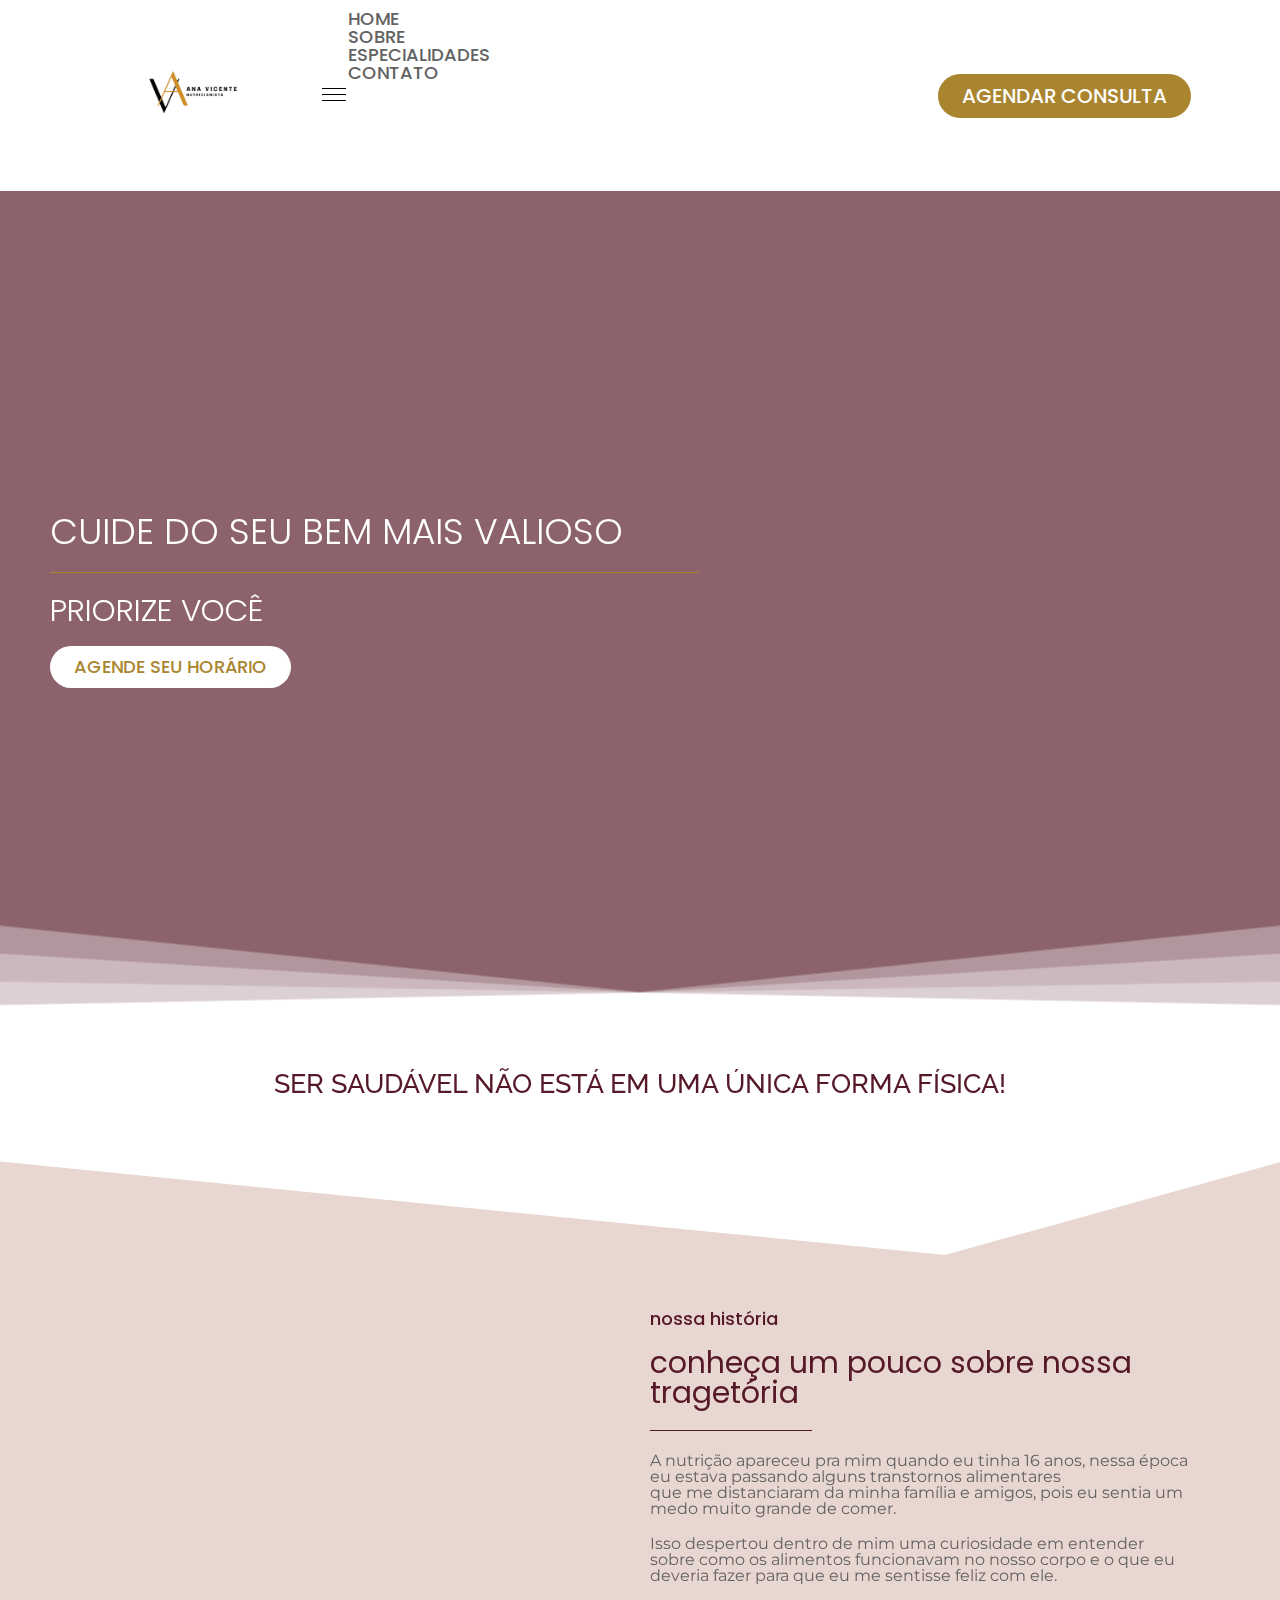
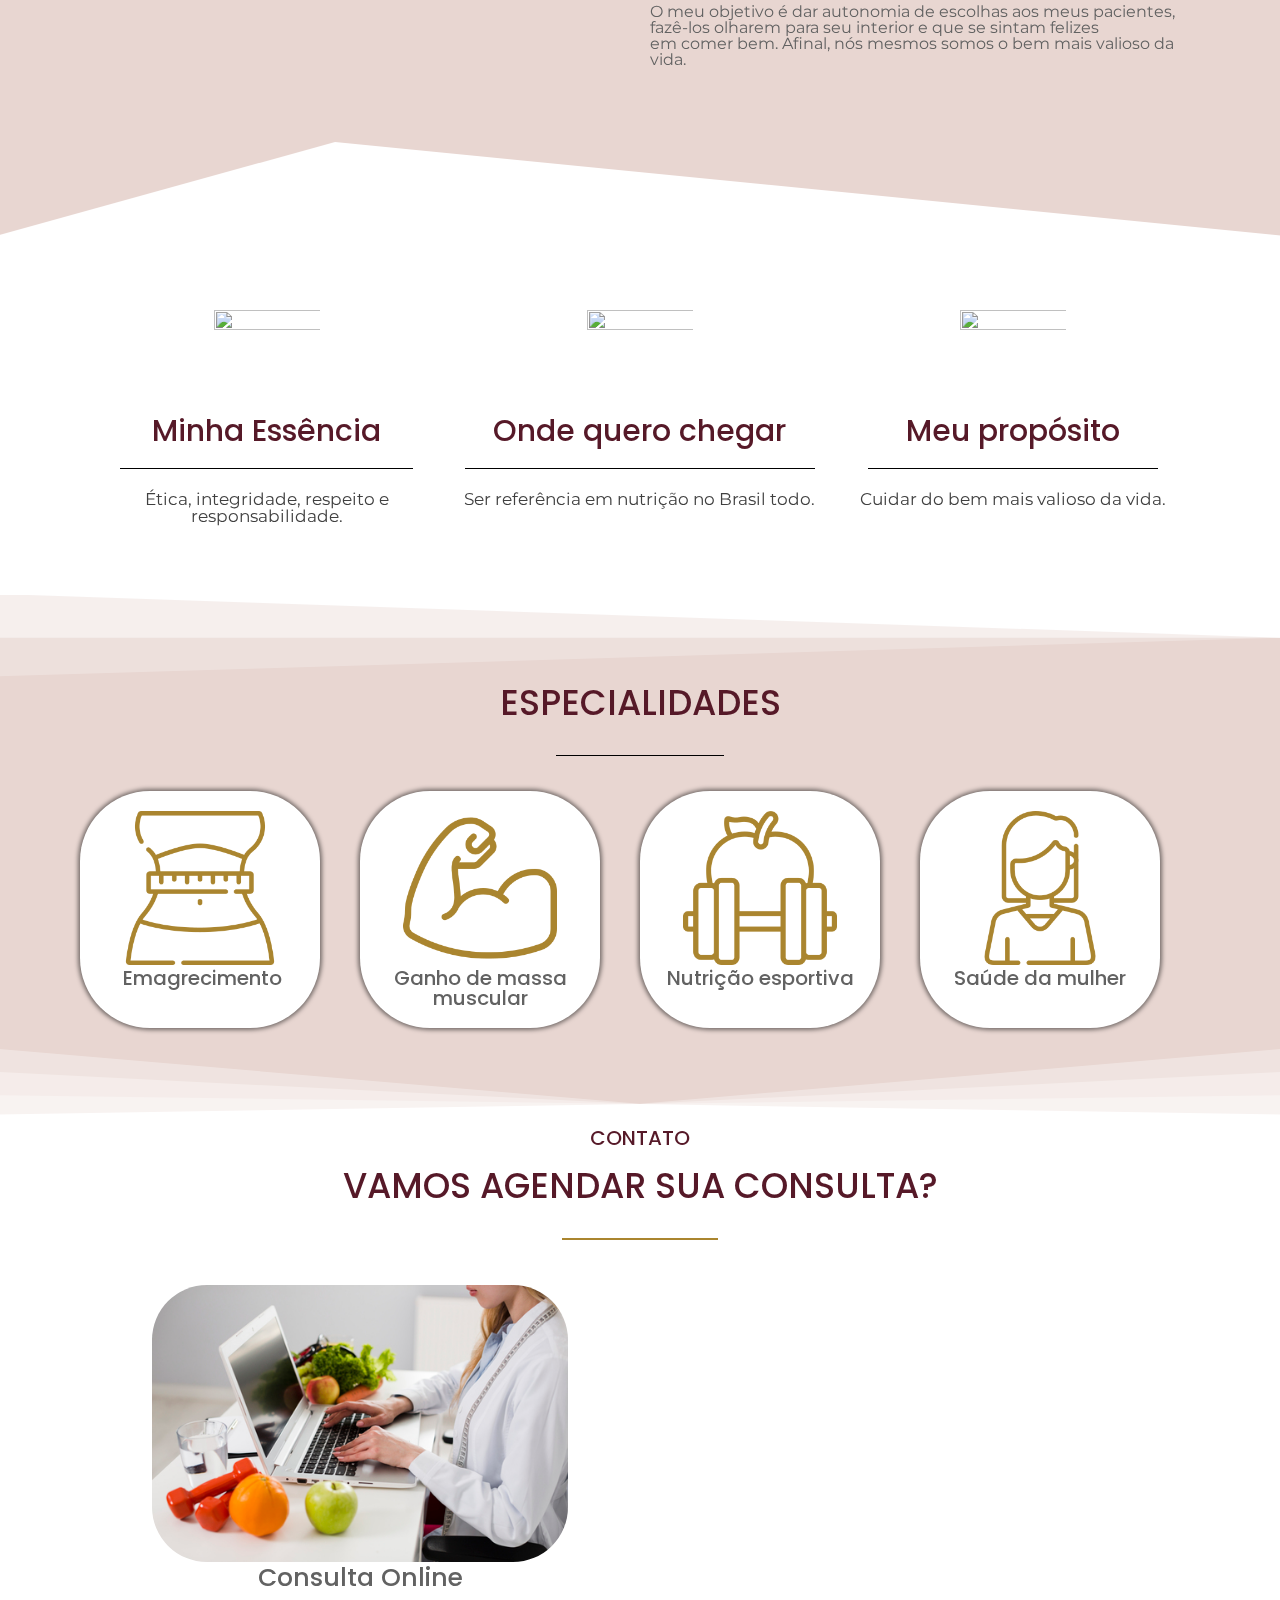
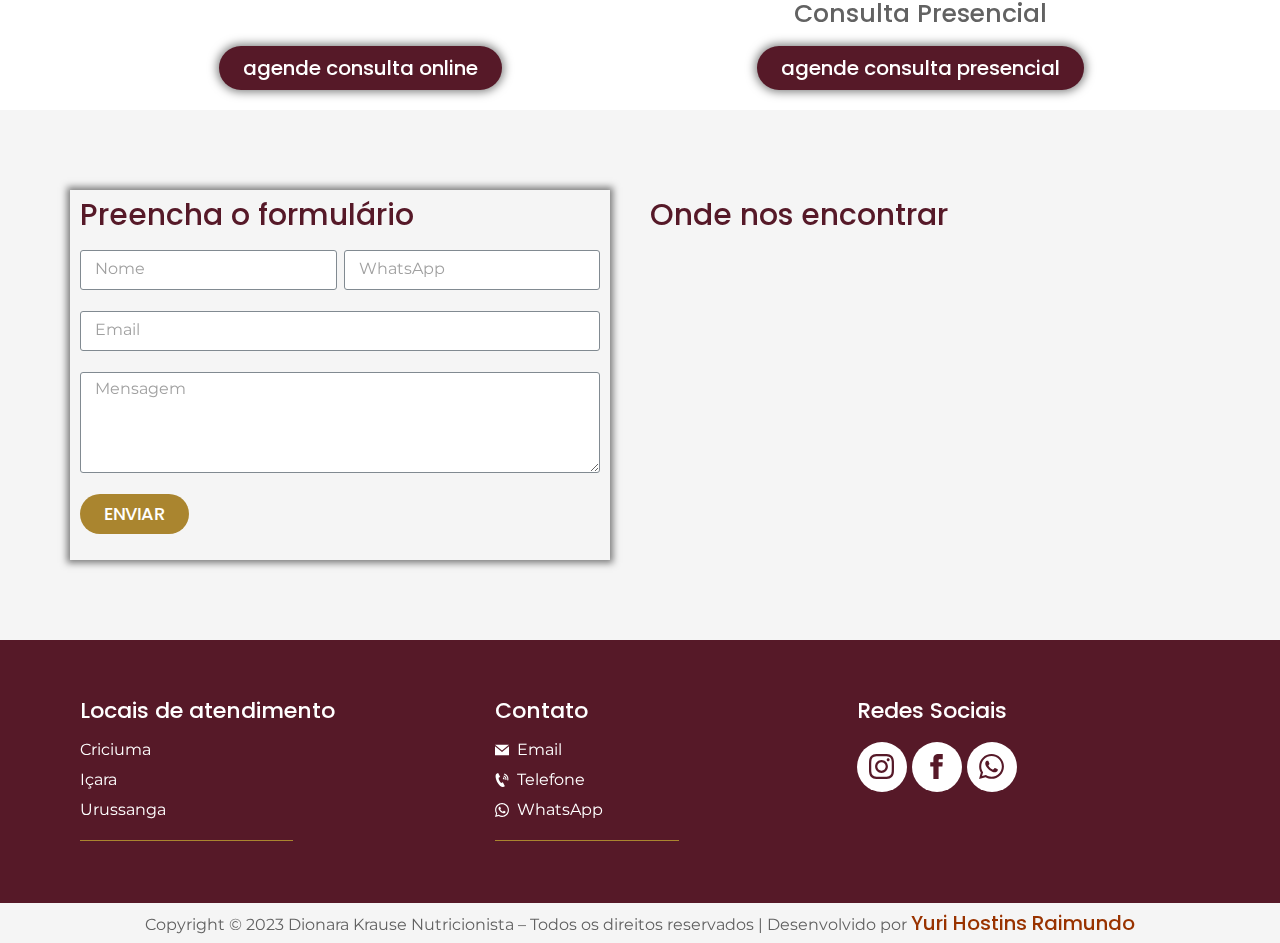
==== commit a1add075: "Add files via upload" ====
--- a/nutricao/index.html
+++ b/nutricao/index.html
@@ -29,12 +29,10 @@
 		<script src="assets/js/test-13.js" defer></script>
 	
 	  <!-- Links -->
-		
+
     <link rel="stylesheet" href="assets/css/base.css"/>
     <link rel="icon" href="assets/img/favicon/favicon-home.png"/>
-		<link rel='stylesheet' id='google-fonts-1-css'
-		href='https://fonts.googleapis.com/css?family=Poppins%3A100%2C100italic%2C200%2C200italic%2C300%2C300italic%2C400%2C400italic%2C500%2C500italic%2C600%2C600italic%2C700%2C700italic%2C800%2C800italic%2C900%2C900italic%7CMontserrat%3A100%2C100italic%2C200%2C200italic%2C300%2C300italic%2C400%2C400italic%2C500%2C500italic%2C600%2C600italic%2C700%2C700italic%2C800%2C800italic%2C900%2C900italic%7CRaleway%3A100%2C100italic%2C200%2C200italic%2C300%2C300italic%2C400%2C400italic%2C500%2C500italic%2C600%2C600italic%2C700%2C700italic%2C800%2C800italic%2C900%2C900italic&#038;display=swap&#038;ver=6.2'
-		media='all' /> 
+		<link rel='stylesheet' id='google-fonts-1-css' href='https://fonts.googleapis.com/css?family=Poppins%3A100%2C100italic%2C200%2C200italic%2C300%2C300italic%2C400%2C400italic%2C500%2C500italic%2C600%2C600italic%2C700%2C700italic%2C800%2C800italic%2C900%2C900italic%7CMontserrat%3A100%2C100italic%2C200%2C200italic%2C300%2C300italic%2C400%2C400italic%2C500%2C500italic%2C600%2C600italic%2C700%2C700italic%2C800%2C800italic%2C900%2C900italic%7CRaleway%3A100%2C100italic%2C200%2C200italic%2C300%2C300italic%2C400%2C400italic%2C500%2C500italic%2C600%2C600italic%2C700%2C700italic%2C800%2C800italic%2C900%2C900italic&#038;display=swap&#038;ver=6.2' media='all' /> 
 		<link rel="stylesheet" href="https://nutricao.testemultipla.online/wp-content/plugins/elementor-pro/assets/css/widget-nav-menu.min.css"> <!-- parte da navbar!!-->
 	
 		<!-- Título -->
@@ -419,17 +417,16 @@
 						<div class="elementor-widget-wrap elementor-element-populated">
 							<section class="elementor-section elementor-inner-section elementor-element elementor-element-701a7dd elementor-section-boxed elementor-section-height-default elementor-section-height-default" data-id="701a7dd" data-element_type="section">
 								<div class="elementor-container elementor-column-gap-default">
-									
 									<div class="elementor-column elementor-col-33 elementor-inner-column elementor-element elementor-element-c28acc4" data-id="c28acc4" data-element_type="column">
 										<div class="elementor-widget-wrap elementor-element-populated">
 											<div class="elementor-element elementor-element-a7fa0e3 elementor-position-top elementor-vertical-align-top elementor-widget elementor-widget-image-box" data-id="a7fa0e3" data-element_type="widget" data-widget_type="image-box.default">
 												<div class="elementor-widget-container">
 													<div class="elementor-image-box-wrapper">
 														<figure class="elementor-image-box-img">
-															<img decoding="async" width="256" height="256" src="assets/img/diamante.png" class="attachment-full size-full wp-image-93" alt="diamante" loading="lazy" />
+															<img decoding="async" width="256" height="256" src="https://nutricao.testemultipla.online/wp-content/uploads/2023/02/diamante.png" class="attachment-full size-full wp-image-93" alt="" loading="lazy" srcset="https://nutricao.testemultipla.online/wp-content/uploads/2023/02/diamante.png 256w, https://nutricao.testemultipla.online/wp-content/uploads/2023/02/diamante-150x150.png 150w" sizes="(max-width: 256px) 100vw, 256px"/>
 														</figure>
 														<div class="elementor-image-box-content">
-															<h3 class="elementor-image-box-title">Minha Essência</h3> <!-- mudar para capitalize-->
+															<h3 class="elementor-image-box-title">Minha Essência</h3>
 														</div>
 													</div>
 												</div>
@@ -437,29 +434,27 @@
 											<div class="elementor-element elementor-element-b89073e elementor-widget-divider--view-line elementor-widget elementor-widget-divider" data-id="b89073e" data-element_type="widget" data-widget_type="divider.default">
 												<div class="elementor-widget-container">
 													<div class="elementor-divider">
-														<span class="elementor-divider-separator">
-														</span>
+														<span class="elementor-divider-separator"></span>
 													</div>
 												</div>
 											</div>
 											<div class="elementor-element elementor-element-b513d92 elementor-widget elementor-widget-text-editor" data-id="b513d92" data-element_type="widget" data-widget_type="text-editor.default">
 												<div class="elementor-widget-container">
-													<p>Ética, integridade, respeito e responsabilidade.</p> <!-- mudar para capitalize-->
-												</div>
-											</div>
-										</div>
-									</div>
-									
+													<p>Ética, integridade, respeito e responsabilidade.</p>
+												</div>
+											</div>
+										</div>
+									</div>
 									<div class="elementor-column elementor-col-33 elementor-inner-column elementor-element elementor-element-15603ef" data-id="15603ef" data-element_type="column">
 										<div class="elementor-widget-wrap elementor-element-populated">
 											<div class="elementor-element elementor-element-7e3b730 elementor-position-top elementor-vertical-align-top elementor-widget elementor-widget-image-box" data-id="7e3b730" data-element_type="widget" data-widget_type="image-box.default">
 												<div class="elementor-widget-container">
 													<div class="elementor-image-box-wrapper">
 														<figure class="elementor-image-box-img">
-															<img decoding="async" width="256" height="256" src="assets/img/olho-com-cilio.png" class="attachment-full size-full wp-image-92" alt="olho com cilio" loading="lazy" />
+															<img decoding="async" width="256" height="256" src="https://nutricao.testemultipla.online/wp-content/uploads/2023/02/olho-com-cilio.png" class="attachment-full size-full wp-image-92" alt="" loading="lazy" srcset="https://nutricao.testemultipla.online/wp-content/uploads/2023/02/olho-com-cilio.png 256w, https://nutricao.testemultipla.online/wp-content/uploads/2023/02/olho-com-cilio-150x150.png 150w" sizes="(max-width: 256px) 100vw, 256px"/>
 														</figure>
 														<div class="elementor-image-box-content">
-															<h3 class="elementor-image-box-title">Onde quero chegar</h3> <!-- mudar para capitalize-->
+															<h3 class="elementor-image-box-title">Onde quero chegar</h3>
 														</div>
 													</div>
 												</div>
@@ -467,29 +462,27 @@
 											<div class="elementor-element elementor-element-69b5796 elementor-widget-divider--view-line elementor-widget elementor-widget-divider" data-id="69b5796" data-element_type="widget" data-widget_type="divider.default">
 												<div class="elementor-widget-container">
 													<div class="elementor-divider">
-														<span class="elementor-divider-separator">
-														</span>
+														<span class="elementor-divider-separator"></span>
 													</div>
 												</div>
 											</div>
 											<div class="elementor-element elementor-element-65384cf elementor-widget elementor-widget-text-editor" data-id="65384cf" data-element_type="widget" data-widget_type="text-editor.default">
 												<div class="elementor-widget-container">
-													<p>Ser referência em nutrição no Brasil todo.</p> 
-												</div>
-											</div>
-										</div>
-									</div>
-									
+													<p>Ser referência em nutrição no Brasil todo.</p>
+												</div>
+											</div>
+										</div>
+									</div>
 									<div class="elementor-column elementor-col-33 elementor-inner-column elementor-element elementor-element-6ddb024" data-id="6ddb024" data-element_type="column">
 										<div class="elementor-widget-wrap elementor-element-populated">
-											<div class="elementor-element elementor-element-51c69f8 elementor-position-top elementor-vertical-align-top elementor-widget elementor-widget-image-box"
-												data-id="51c69f8" data-element_type="widget" data-widget_type="image-box.default">
+											<div class="elementor-element elementor-element-51c69f8 elementor-position-top elementor-vertical-align-top elementor-widget elementor-widget-image-box" data-id="51c69f8" data-element_type="widget" data-widget_type="image-box.default">
 												<div class="elementor-widget-container">
 													<div class="elementor-image-box-wrapper">
 														<figure class="elementor-image-box-img">
-															<img decoding="async" width="256" height="256" src="assets/img/coracao.png" class="attachment-full size-full wp-image-91" alt="Coração Com detalhes brancos" loading="lazy" />
+															<img decoding="async" width="256" height="256" src="https://nutricao.testemultipla.online/wp-content/uploads/2023/02/variante-de-bordas-arredondadas-em-forma-de-coracao-com-detalhes-em-branco.png" class="attachment-full size-full wp-image-91" alt="" loading="lazy" srcset="https://nutricao.testemultipla.online/wp-content/uploads/2023/02/variante-de-bordas-arredondadas-em-forma-de-coracao-com-detalhes-em-branco.png 256w, https://nutricao.testemultipla.online/wp-content/uploads/2023/02/variante-de-bordas-arredondadas-em-forma-de-coracao-com-detalhes-em-branco-150x150.png 150w" sizes="(max-width: 256px) 100vw, 256px">
+														</figure>
 														<div class="elementor-image-box-content">
-															<h3 class="elementor-image-box-title">Meu propósito</h3> <!-- mudar para capitalize-->
+															<h3 class="elementor-image-box-title">Meu propósito</h3>
 														</div>
 													</div>
 												</div>
@@ -497,8 +490,7 @@
 											<div class="elementor-element elementor-element-75b2016 elementor-widget-divider--view-line elementor-widget elementor-widget-divider" data-id="75b2016" data-element_type="widget" data-widget_type="divider.default">
 												<div class="elementor-widget-container">
 													<div class="elementor-divider">
-														<span class="elementor-divider-separator">
-														</span>
+														<span class="elementor-divider-separator"></span>
 													</div>
 												</div>
 											</div>
--- a/nutricao/assets/css/base.css
+++ b/nutricao/assets/css/base.css
@@ -7,9 +7,9 @@
 @import url('color-font.css');
 @import url('background-img.css');
 @import url('test-background-img.css');
+@import url('test.css');
+@import url('Onde-quero-chegar.css');
 
-@import url('Onde-quero-chegar.css');
-@import url('google-maps.css');
 @import url('contato-icons-footer.css');
 @import url('test-nossa-historia.css');
 @import url('test-nossa-historia-2.css');
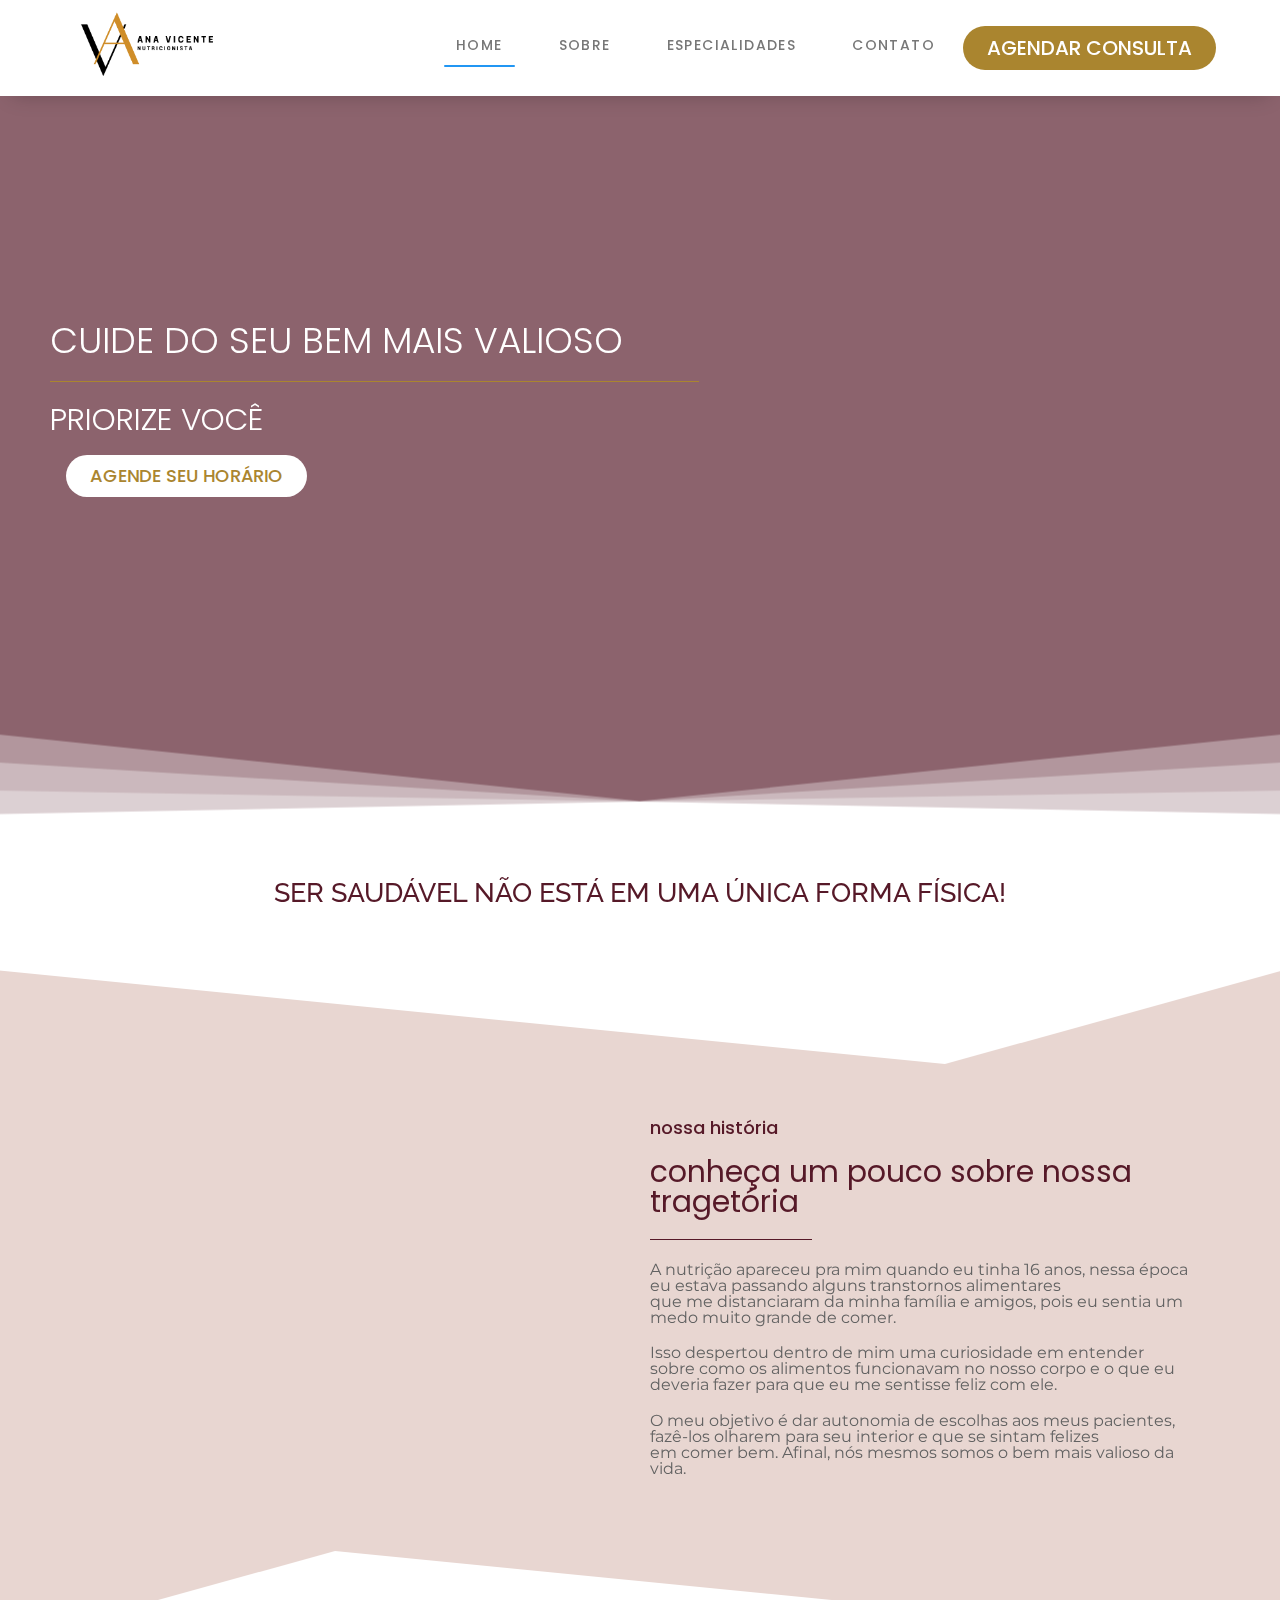
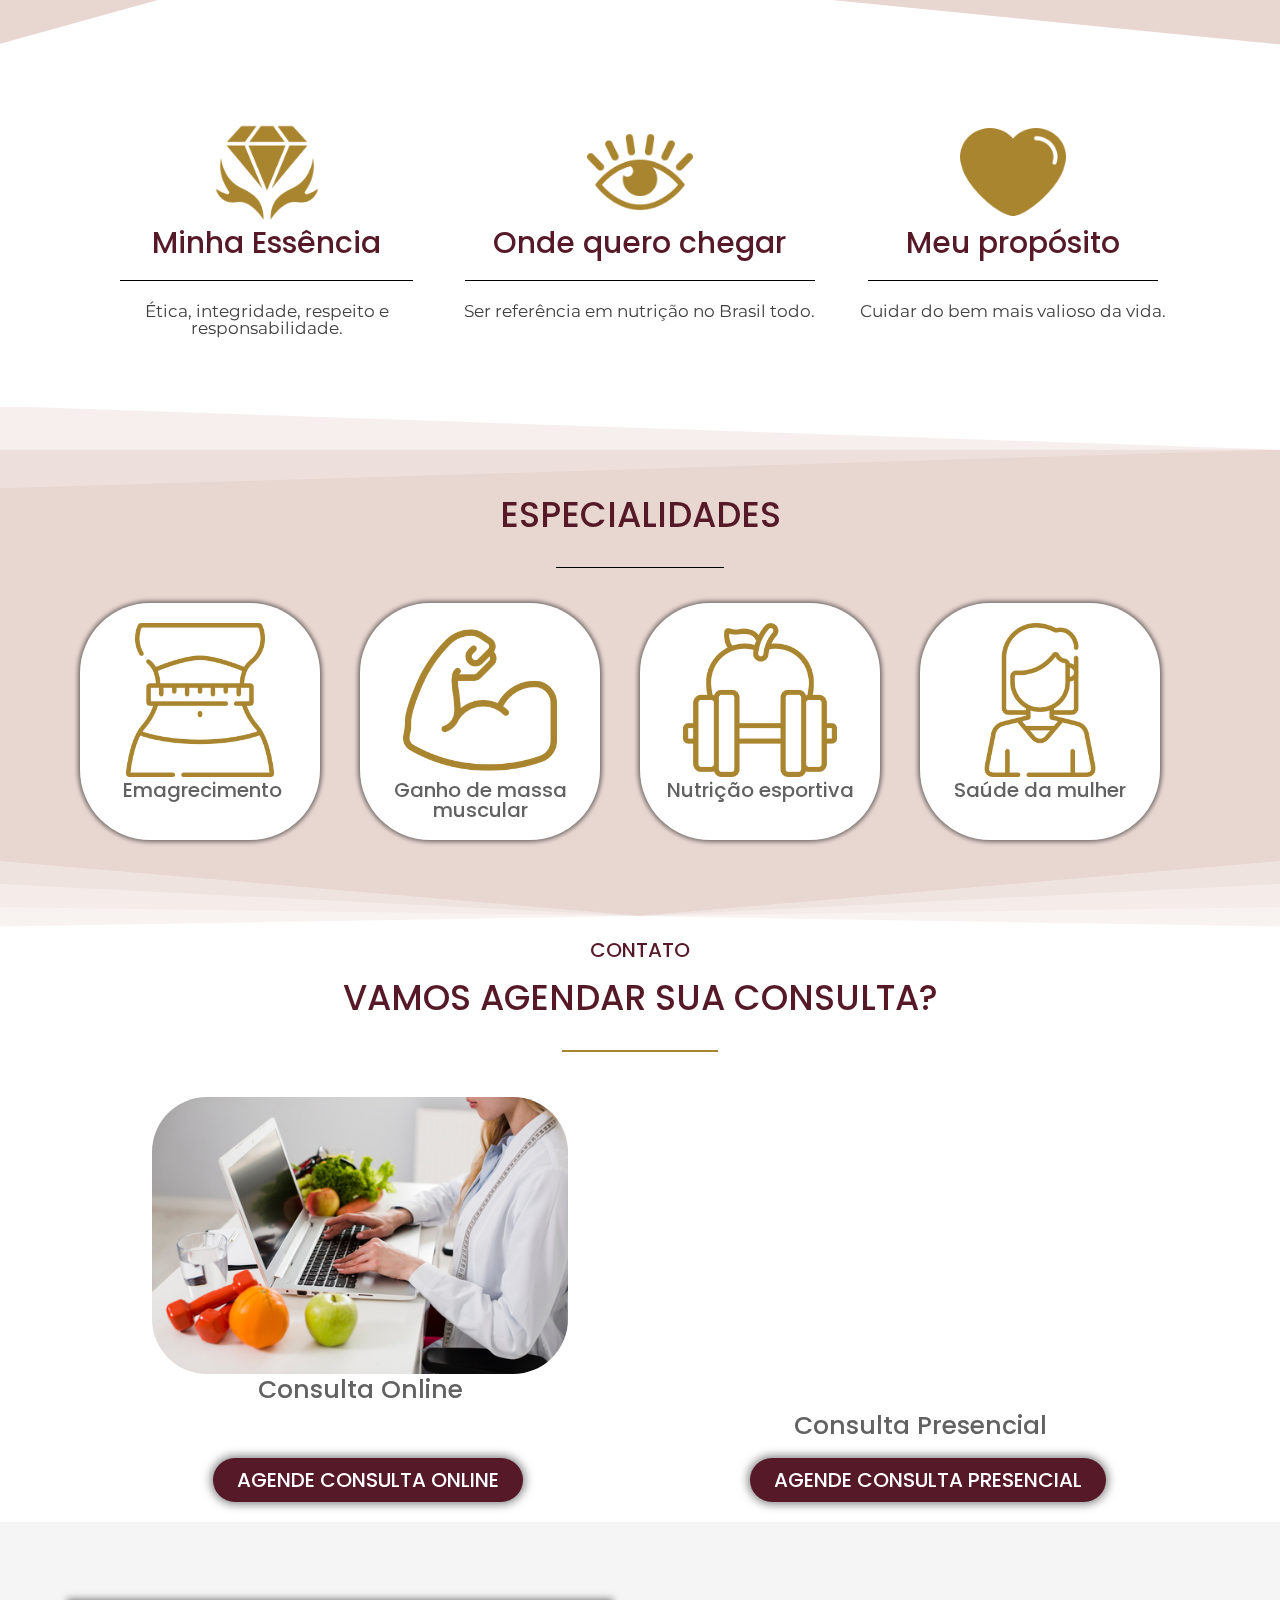
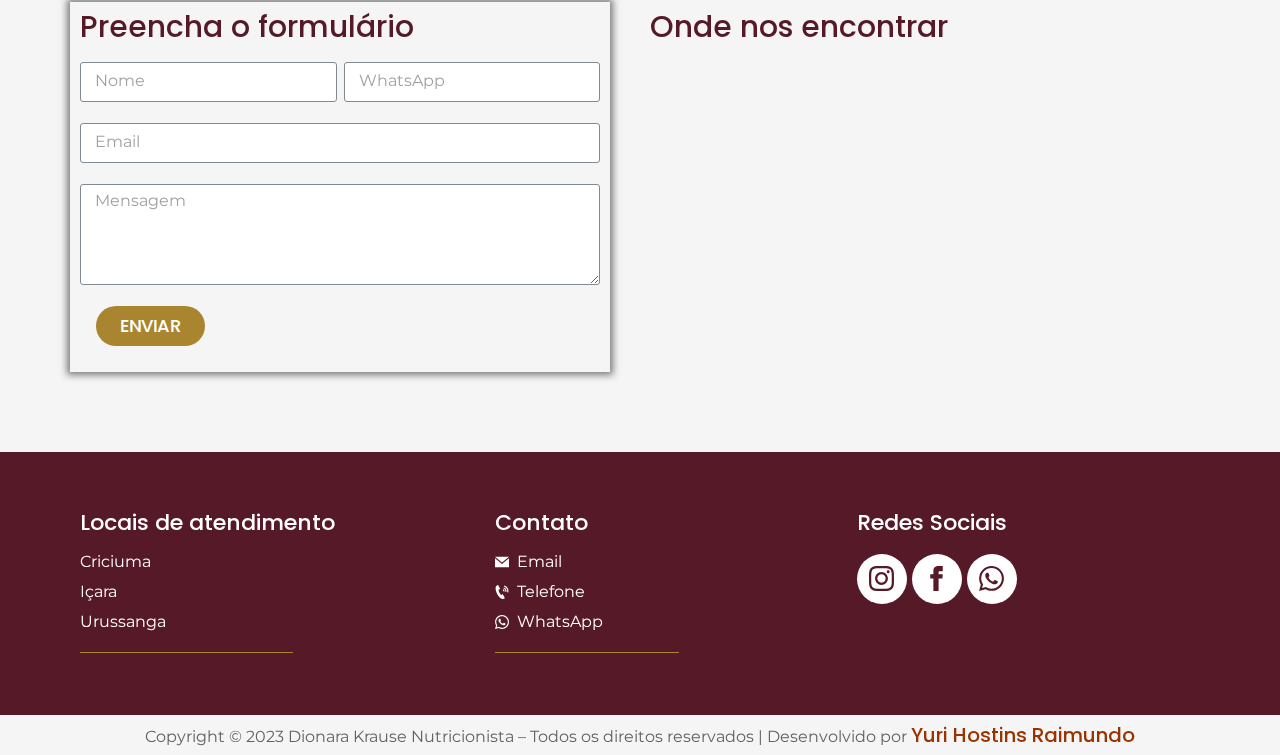
==== commit 0bc85a93: "Add files via upload" ====
--- a/nutricao/index.html
+++ b/nutricao/index.html
@@ -1,4 +1,3 @@
-
 <!DOCTYPE html>
 <html lang="pt-br">
 
@@ -10,8 +9,8 @@
     <meta http-equiv="X-UA-Compatible" content="IE=edge"/>
 			
 	  <!-- Scripts -->
-	
-    <script src="assets/js/jquery.js"></script>
+    
+		<script src="assets/js/jquery.js"></script>
 		<script src="assets/js/jquery-core.js"></script>
 		<script src="assets/js/jquery-smartmenus.js"></script>
 		<script src="assets/js/test.js" defer></script>
@@ -27,13 +26,14 @@
 		<script src="assets/js/test-11.js" defer></script>
 		<script src="assets/js/test-12.js" defer></script>
 		<script src="assets/js/test-13.js" defer></script>
+
+		<script src="assets/js/test-one.js" defer></script>
 	
 	  <!-- Links -->
 
-    <link rel="stylesheet" href="assets/css/base.css"/>
-    <link rel="icon" href="assets/img/favicon/favicon-home.png"/>
+		<link rel="stylesheet" href="assets/css/base.css"/>
+		<link rel="icon" href="assets/img/favicon/favicon-home.png"/>
 		<link rel='stylesheet' id='google-fonts-1-css' href='https://fonts.googleapis.com/css?family=Poppins%3A100%2C100italic%2C200%2C200italic%2C300%2C300italic%2C400%2C400italic%2C500%2C500italic%2C600%2C600italic%2C700%2C700italic%2C800%2C800italic%2C900%2C900italic%7CMontserrat%3A100%2C100italic%2C200%2C200italic%2C300%2C300italic%2C400%2C400italic%2C500%2C500italic%2C600%2C600italic%2C700%2C700italic%2C800%2C800italic%2C900%2C900italic%7CRaleway%3A100%2C100italic%2C200%2C200italic%2C300%2C300italic%2C400%2C400italic%2C500%2C500italic%2C600%2C600italic%2C700%2C700italic%2C800%2C800italic%2C900%2C900italic&#038;display=swap&#038;ver=6.2' media='all' /> 
-		<link rel="stylesheet" href="https://nutricao.testemultipla.online/wp-content/plugins/elementor-pro/assets/css/widget-nav-menu.min.css"> <!-- parte da navbar!!-->
 	
 		<!-- Título -->
 		<title>nutricao &#8211; cuide-se</title>
@@ -172,100 +172,82 @@
 	
 		<a class="skip-link screen-reader-text" href="#content">Skip to content</a>
 
-		<div data-elementor-type="header" data-elementor-id="116" class="elementor elementor-116 elementor-location-header">
-			<section class="elementor-section elementor-top-section elementor-element elementor-element-8ad8977 elementor-section-boxed elementor-section-height-default elementor-section-height-default" data-id="8ad8977" data-element_type="section" data-settings="{&quot;background_background&quot;:&quot;classic&quot;}">
-				<div class="elementor-container elementor-column-gap-default">
-					<div class="elementor-column elementor-col-33 elementor-top-column elementor-element elementor-element-2c738be" data-id="2c738be" data-element_type="column">
-						<div class="elementor-widget-wrap elementor-element-populated">
-							<div class="elementor-element elementor-element-e7a6ca0 elementor-widget elementor-widget-image" data-id="e7a6ca0" data-element_type="widget" data-widget_type="image.default">
-								<div>
-									<img width="500" height="500" src="assets/img/logos/Logo.png" class="attachment-large size-large wp-image-117" alt="logotipo da Nutricionista Dionara" />
-								</div>
-							</div>
-						</div>
-					</div> <!-- Parte da logotipo-->
-				
-					<div class="elementor-column elementor-col-33 elementor-top-column elementor-element elementor-element-057c7c9" data-id="057c7c9" data-element_type="column">
-						<div class="elementor-widget-wrap elementor-element-populated">
-							<div class="elementor-element elementor-element-7103235 elementor-nav-menu__align-center elementor-nav-menu--stretch elementor-nav-menu--dropdown-tablet elementor-nav-menu__text-align-aside elementor-nav-menu--toggle elementor-nav-menu--burger elementor-widget elementor-widget-nav-menu" data-id="7103235" data-element_type="widget" data-settings="{&quot;full_width&quot;:&quot;stretch&quot;,&quot;layout&quot;:&quot;horizontal&quot;,&quot;submenu_icon&quot;:{&quot;value&quot;:&quot;&lt;i class=\&quot;fas fa-caret-down\&quot;&gt;&lt;\/i&gt;&quot;,&quot;library&quot;:&quot;fa-solid&quot;},&quot;toggle&quot;:&quot;burger&quot;}" data-widget_type="nav-menu.default">
-								<div class="elementor-widget-container">
-									<nav migration_allowed="1" migrated="0" role="navigation" class="elementor-nav-menu--main elementor-nav-menu__container elementor-nav-menu--layout-horizontal e--pointer-underline e--animation-fade">
-										<ul id="menu-1-7103235" class="elementor-nav-menu">
-											<li class="menu-item menu-item-type-custom menu-item-object-custom current-menu-item current_page_item menu-item-home menu-item-112">
-												<a href="#" aria-current="page" class="elementor-item elementor-item-anchor">HOME</a> <!-- mudar para text-upercase-->
-											</li>
-										
-											<li class="menu-item menu-item-type-custom menu-item-object-custom current-menu-item current_page_item menu-item-home menu-item-113">
-												<a href="#sobre" aria-current="page" class="elementor-item elementor-item-anchor">SOBRE</a> <!-- mudar para text-upercase-->
-											</li>
-										
-											<li class="menu-item menu-item-type-custom menu-item-object-custom current-menu-item current_page_item menu-item-home menu-item-114">
-												<a href="#especialidades" aria-current="page" class="elementor-item elementor-item-anchor">ESPECIALIDADES</a>
-											</li>
-										
-											<li class="menu-item menu-item-type-custom menu-item-object-custom current-menu-item current_page_item menu-item-home menu-item-115">
-												<a href="#contato" aria-current="page" class="elementor-item elementor-item-anchor">CONTATO</a> <!-- mudar para text-upercase-->
-											</li>
-										</ul>
-									</nav>
-									<div class="elementor-menu-toggle" role="button" tabindex="0" aria-label="Menu Toggle" aria-expanded="false">
-										<svg width="24" height="24" fill-rule="evenodd" clip-rule="evenodd">
-											<path d="M24 18v1h-24v-1h24zm0-6v1h-24v-1h24zm0-6v1h-24v-1h24z" fill="#1040e2"/>
-											<path d="M24 19h-24v-1h24v1zm0-6h-24v-1h24v1zm0-6h-24v-1h24v1z"/>
-										</svg>
-									
-										<!-- <svg class="elementor-menu-toggle__icon--close eicon-close" width="24" height="24"fill-rule="evenodd" clip-rule="evenodd">
-											<path d="M12 11.293l10.293-10.293.707.707-10.293 10.293 10.293 10.293-.707.707-10.293-10.293-10.293 10.293-.707-.707 10.293-10.293-10.293-10.293.707-.707 10.293 10.293z"/>
-										</svg> tem que resolver um bug aqui!! -->
-									
-										<span class="elementor-screen-only">Menu</span>
-									</div>
-									
-									<nav class="elementor-nav-menu--dropdown elementor-nav-menu__container" role="navigation" aria-hidden="true">
-										<ul id="menu-2-7103235" class="elementor-nav-menu">
-											<li class="menu-item menu-item-type-custom menu-item-object-custom current-menu-item current_page_item menu-item-home menu-item-112">
-												<a href="#" aria-current="page" class="elementor-item elementor-item-anchor" tabindex="-1">HOME</a> <!-- mudar para text-upercase-->
-											</li>
-										
-											<li class="menu-item menu-item-type-custom menu-item-object-custom current-menu-item current_page_item menu-item-home menu-item-113">
-												<a href="#sobre" aria-current="page" class="elementor-item elementor-item-anchor" tabindex="-1">SOBRE</a> <!-- mudar para text-upercase-->
-											</li>
-										
-											<li class="menu-item menu-item-type-custom menu-item-object-custom current-menu-item current_page_item menu-item-home menu-item-114">
-												<a href="#especialidades" aria-current="page" class="elementor-item elementor-item-anchor" tabindex="-1">ESPECIALIDADES</a> <!-- mudar para text-upercase-->
-											</li>
-										
-											<li class="menu-item menu-item-type-custom menu-item-object-custom current-menu-item current_page_item menu-item-home menu-item-115">
-												<a href="#contato" aria-current="page" class="elementor-item elementor-item-anchor" tabindex="-1">CONTATO</a> <!-- mudar para text-upercase-->
-											</li>
-										</ul>
-									</nav>
-								</div>
-							</div>
-						</div>
-					</div>
-
-					<div class="elementor-column elementor-col-33 elementor-top-column elementor-element elementor-element-6c62fcd elementor-hidden-tablet elementor-hidden-mobile" data-id="6c62fcd" data-element_type="column">
-						<div class="elementor-widget-wrap elementor-element-populated">
-							<div class="elementor-element elementor-element-daffb1f elementor-align-center elementor-widget elementor-widget-button" data-id="daffb1f" data-element_type="widget" data-widget_type="button.default">
-								<div class="elementor-widget-container">
-									<div class="elementor-button-wrapper">
-										<a href="#agende" class="elementor-button-link elementor-button elementor-size-sm" role="button">
-											<span class="elementor-button-content-wrapper">
-												<span class="elementor-button-text">AGENDAR CONSULTA</span> <!-- mudar para text-upercase-->
-											</span>
-										</a>
-									</div>
-								</div>
-							</div>
-							</div>
-						</div>
-					</div>	
-				</div>
-			</section>
-		</div>
+		<header class="header">
+			<div class="navbar">
+				<div class="navbar__wrapper">
+					<nav class="navbar__menu">
+						<div class="navbar__brand navbar__close--logo" href="#">
+							<p>Dionara Krause Nutricionista</p>
+						</div>
+						<div>
+							<img style="width: 10rem; height: 10rem;" src="assets/img/logos/Logo.png" alt="Logo da Nutricionista Dionara Krause" />
+						</div>
+						<div id="nav-icon3" class="navbar__close--desktop">
+							<svg viewBox="0 0 100 80" width="30" height="30">
+								<rect width="100" height="10" rx="5" fill="var(--wp--preset--color--black)" />
+								<rect y="30" width="100" height="10" rx="5" fill="var(--wp--preset--color--black)" />
+								<rect y="60" width="100" height="10" rx="5" fill="var(--wp--preset--color--black)" />
+							</svg>
+							
+						</div>
+						<div class="navbar__close">
+							<ul class="navbar__nav">
+								<li class="navbar__link after-transform">
+									<a class="navbar__link--link active" href="#">Home</a>
+								</li>
+								<li class="navbar__link after-transform">
+									<a href="#sobre">Sobre</a>
+								</li>
+								<li class="navbar__link after-transform">
+									<a href="#especialidades">Especialidades</a>
+								</li>
+								<li class="navbar__link after-transform">
+									<a href="#contato">Contato</a>
+								</li>
+								
+								<div class="elementor-button-wrapper">
+									<a href="#agende" class="elementor-button-link elementor-button button-link elementor-size-sm" role="button">
+										<span class="elementor-button-content-wrapper">
+											<span class="elementor-button-text button-link">Agendar Consulta</span>
+										</span>
+									</a>
+								</div>
+							</ul> 
+						</div>
+					</nav>
+				</div>
+			</div>
+			<nav class="navbar-responsive">
+				<ul class="navbar-responsive__nav">
+					<li class="navbar-responsive__link after-transform">
+						<a class="active" href="#">Home</a>
+					</li>
+					<li class="navbar-responsive__link after-transform">
+						<a href="#sobre">Sobre</a>
+					</li>
+					<li class="navbar-responsive__link after-transform">
+						<a href="#especialidades">Especialidades</a>
+					</li>
+					<li class="navbar-responsive__link after-transform">
+						<a href="#contato">Contato</a>
+					</li>
+					<!-- <div class="elementor-button-wrapper">
+						<a href="#agende" class="elementor-button-link elementor-button button-link elementor-size-sm" role="button">
+							<span class="elementor-button-content-wrapper">
+								<span class="elementor-button-text button-link">Agendar Consulta</span>
+							</span>
+						</a>
+					</div> -->
+				</ul>
+			</nav>
+		</header>
+		
+		
+		
+
+					
 	
-		<div data-elementor-type="wp-page" data-elementor-id="11" class="elementor elementor-11"> <!-- Background-img -->
+		<main data-elementor-type="wp-page" data-elementor-id="11" class="elementor elementor-11"> <!-- Background-img -->
 			<section class="elementor-section elementor-top-section elementor-element elementor-element-a4da315 elementor-section-full_width elementor-section-height-min-height elementor-section-height-default elementor-section-items-middle" data-id="a4da315" data-element_type="section" data-settings="{&quot;background_background&quot;:&quot;classic&quot;,&quot;shape_divider_bottom&quot;:&quot;opacity-fan&quot;}">
 				<div class="elementor-background-overlay"></div>
 				<div class="elementor-shape elementor-shape-bottom" data-negative="false">
@@ -318,7 +300,7 @@
 				</div>
 			</section>
 		
-			<section class="elementor-section elementor-top-section elementor-element elementor-element-ac78a27 elementor-section-boxed elementor-section-height-default elementor-section-height-default" data-id="ac78a27" data-element_type="section">
+			<section class="elementor-section elementor-top-section elementor-element elementor-element-ac78a27 elementor-section-boxed elementor-section-height-default elementor-section-height-default">
 				<div class="elementor-container elementor-column-gap-default">
 					<div class="elementor-column elementor-col-100 elementor-top-column elementor-element elementor-element-67f24ca" data-id="67f24ca" data-element_type="column">
 						<div class="elementor-widget-wrap elementor-element-populated">
@@ -423,7 +405,7 @@
 												<div class="elementor-widget-container">
 													<div class="elementor-image-box-wrapper">
 														<figure class="elementor-image-box-img">
-															<img decoding="async" width="256" height="256" src="https://nutricao.testemultipla.online/wp-content/uploads/2023/02/diamante.png" class="attachment-full size-full wp-image-93" alt="" loading="lazy" srcset="https://nutricao.testemultipla.online/wp-content/uploads/2023/02/diamante.png 256w, https://nutricao.testemultipla.online/wp-content/uploads/2023/02/diamante-150x150.png 150w" sizes="(max-width: 256px) 100vw, 256px"/>
+															<img decoding="async" width="256" height="256" src="assets/img/diamante.png" class="attachment-full size-full wp-image-93" alt="" loading="lazy"/>
 														</figure>
 														<div class="elementor-image-box-content">
 															<h3 class="elementor-image-box-title">Minha Essência</h3>
@@ -451,7 +433,7 @@
 												<div class="elementor-widget-container">
 													<div class="elementor-image-box-wrapper">
 														<figure class="elementor-image-box-img">
-															<img decoding="async" width="256" height="256" src="https://nutricao.testemultipla.online/wp-content/uploads/2023/02/olho-com-cilio.png" class="attachment-full size-full wp-image-92" alt="" loading="lazy" srcset="https://nutricao.testemultipla.online/wp-content/uploads/2023/02/olho-com-cilio.png 256w, https://nutricao.testemultipla.online/wp-content/uploads/2023/02/olho-com-cilio-150x150.png 150w" sizes="(max-width: 256px) 100vw, 256px"/>
+															<img decoding="async" width="256" height="256" src="assets/img/olho-com-cilio.png" class="attachment-full size-full wp-image-93" alt="" loading="lazy" />
 														</figure>
 														<div class="elementor-image-box-content">
 															<h3 class="elementor-image-box-title">Onde quero chegar</h3>
@@ -479,7 +461,7 @@
 												<div class="elementor-widget-container">
 													<div class="elementor-image-box-wrapper">
 														<figure class="elementor-image-box-img">
-															<img decoding="async" width="256" height="256" src="https://nutricao.testemultipla.online/wp-content/uploads/2023/02/variante-de-bordas-arredondadas-em-forma-de-coracao-com-detalhes-em-branco.png" class="attachment-full size-full wp-image-91" alt="" loading="lazy" srcset="https://nutricao.testemultipla.online/wp-content/uploads/2023/02/variante-de-bordas-arredondadas-em-forma-de-coracao-com-detalhes-em-branco.png 256w, https://nutricao.testemultipla.online/wp-content/uploads/2023/02/variante-de-bordas-arredondadas-em-forma-de-coracao-com-detalhes-em-branco-150x150.png 150w" sizes="(max-width: 256px) 100vw, 256px">
+															<img decoding="async" width="256" height="256" src="assets/img/coracao.png">
 														</figure>
 														<div class="elementor-image-box-content">
 															<h3 class="elementor-image-box-title">Meu propósito</h3>
@@ -716,7 +698,7 @@
 					</div>
 				</div>
 			</section>
-		</div>
+		</main>
 		
 		<footer data-elementor-type="footer" data-elementor-id="126" class="elementor elementor-126 elementor-location-footer">
 			<section class="elementor-section elementor-top-section elementor-element elementor-element-2dd7085 elementor-section-boxed elementor-section-height-default elementor-section-height-default" data-id="2dd7085" data-element_type="section" id="contato" data-settings="{&quot;background_background&quot;:&quot;classic&quot;}">
@@ -946,9 +928,9 @@
 			</section>
 		</footer>
 		
-		<script id='wp-i18n-js-after'>
+		<!-- <script id='wp-i18n-js-after'>
 			wp.i18n.setLocaleData({ 'text direction\u0004ltr': ['ltr'] });
-		</script>
+		</script> -->
 		
 		<script id='elementor-pro-frontend-js-before'>
 			var ElementorProFrontendConfig = { "ajaxurl": "https:\/\/nutricao.testemultipla.online\/wp-admin\/admin-ajax.php", "nonce": "fda5a0d0b4", "urls": { "assets": "https:\/\/nutricao.testemultipla.online\/wp-content\/plugins\/elementor-pro\/assets\/", "rest": "https:\/\/nutricao.testemultipla.online\/wp-json\/" }, "shareButtonsNetworks": { "facebook": { "title": "Facebook", "has_counter": true }, "twitter": { "title": "Twitter" }, "linkedin": { "title": "LinkedIn", "has_counter": true }, "pinterest": { "title": "Pinterest", "has_counter": true }, "reddit": { "title": "Reddit", "has_counter": true }, "vk": { "title": "VK", "has_counter": true }, "odnoklassniki": { "title": "OK", "has_counter": true }, "tumblr": { "title": "Tumblr" }, "digg": { "title": "Digg" }, "skype": { "title": "Skype" }, "stumbleupon": { "title": "StumbleUpon", "has_counter": true }, "mix": { "title": "Mix" }, "telegram": { "title": "Telegram" }, "pocket": { "title": "Pocket", "has_counter": true }, "xing": { "title": "XING", "has_counter": true }, "whatsapp": { "title": "WhatsApp" }, "email": { "title": "Email" }, "print": { "title": "Print" } }, "facebook_sdk": { "lang": "pt_BR", "app_id": "" }, "lottie": { "defaultAnimationUrl": "https:\/\/nutricao.testemultipla.online\/wp-content\/plugins\/elementor-pro\/modules\/lottie\/assets\/animations\/default.json" } };
--- a/nutricao/assets/css/base.css
+++ b/nutricao/assets/css/base.css
@@ -1,18 +1,18 @@
 @import url('reset.css');
 @import url('navbar.css');
-@import url('test-navbar-2.css');
+@import url('botoes.css');
+
 @import url('test-conteudo.css');
 @import url('test-conteudo-2.css');
-@import url('test-navbar.css');
+
+
 @import url('color-font.css');
 @import url('background-img.css');
 @import url('test-background-img.css');
-@import url('test.css');
+
 @import url('Onde-quero-chegar.css');
 
 @import url('contato-icons-footer.css');
-@import url('test-nossa-historia.css');
-@import url('test-nossa-historia-2.css');
 
 
 @import url('animation-button.css');
@@ -21,7 +21,7 @@
 @import url('footer.css');
 
 :root{
-  --wp--preset--color--black: #000000;
+  --wp--preset--color--black: #000;
   --wp--preset--color--cyan-bluish-gray: #abb8c3;
   --wp--preset--color--white: #fff;
   --wp--preset--color--pale-pink: #f78da7;
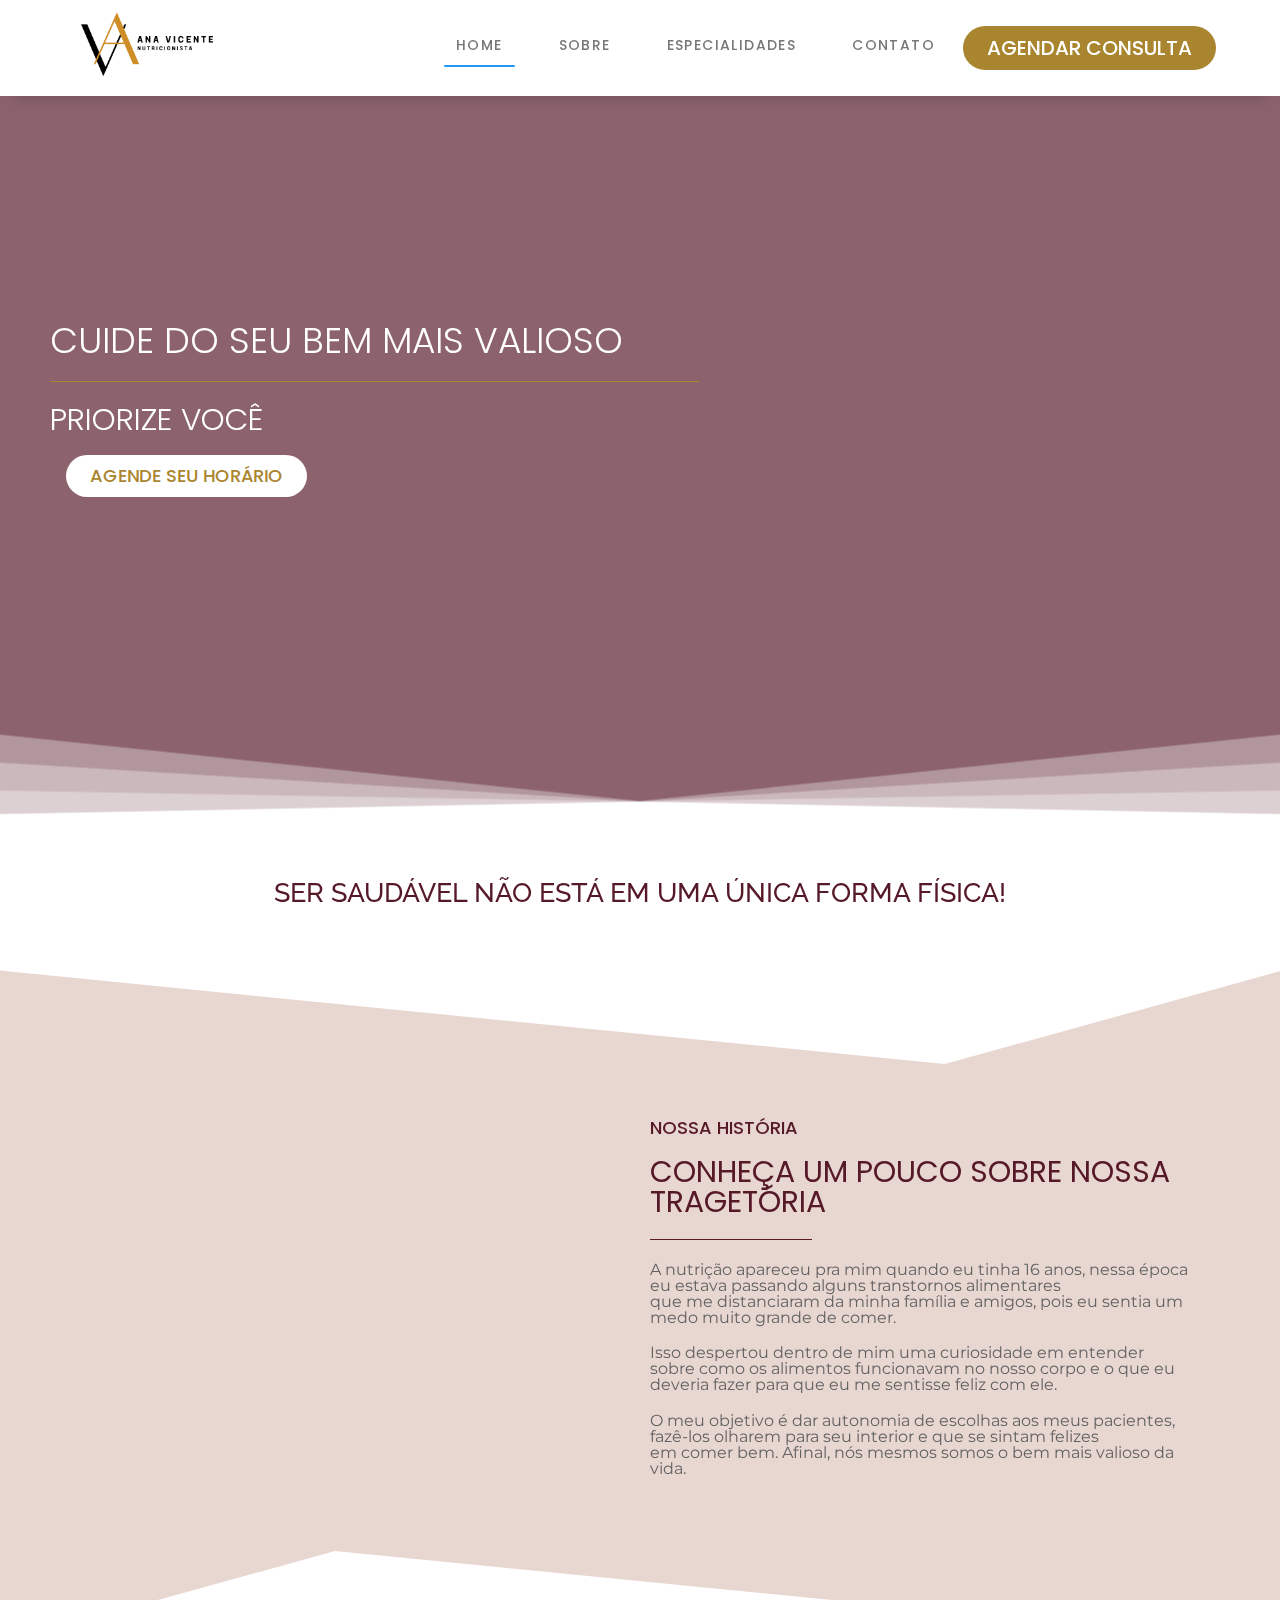
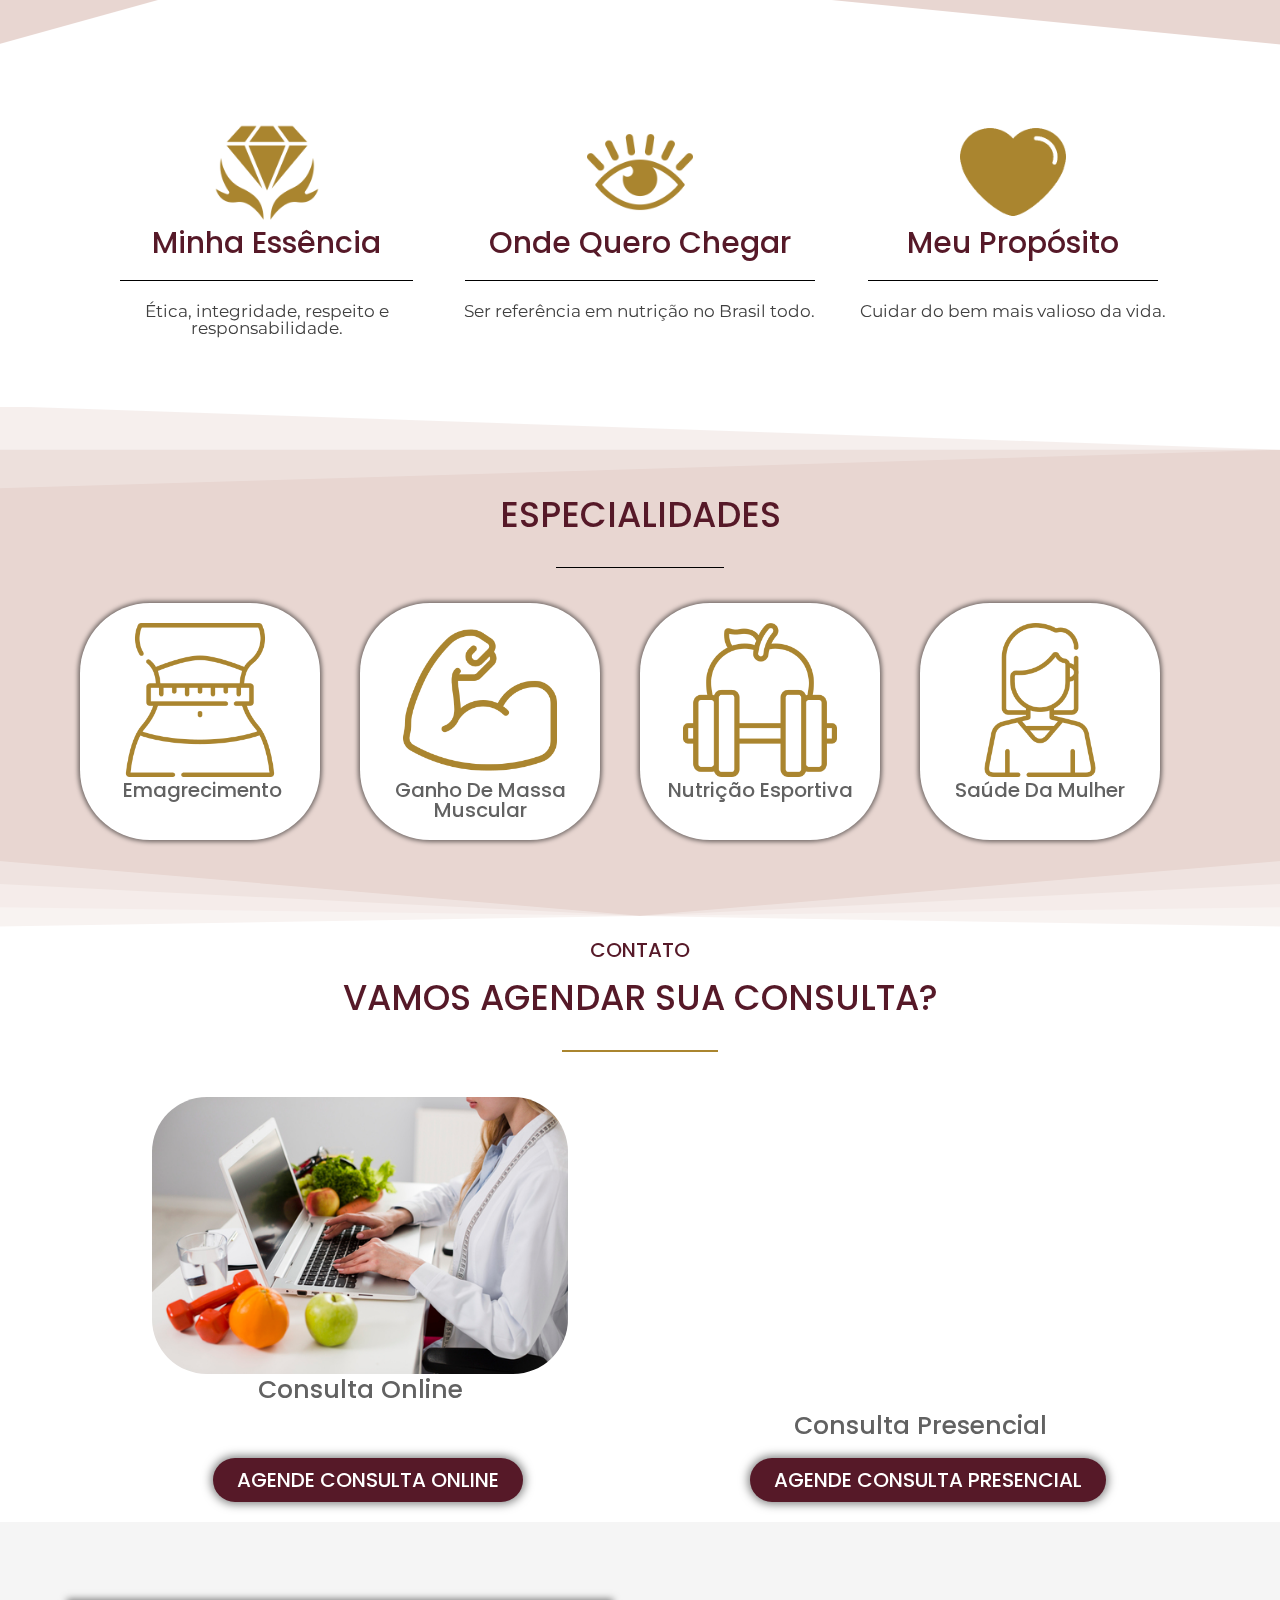
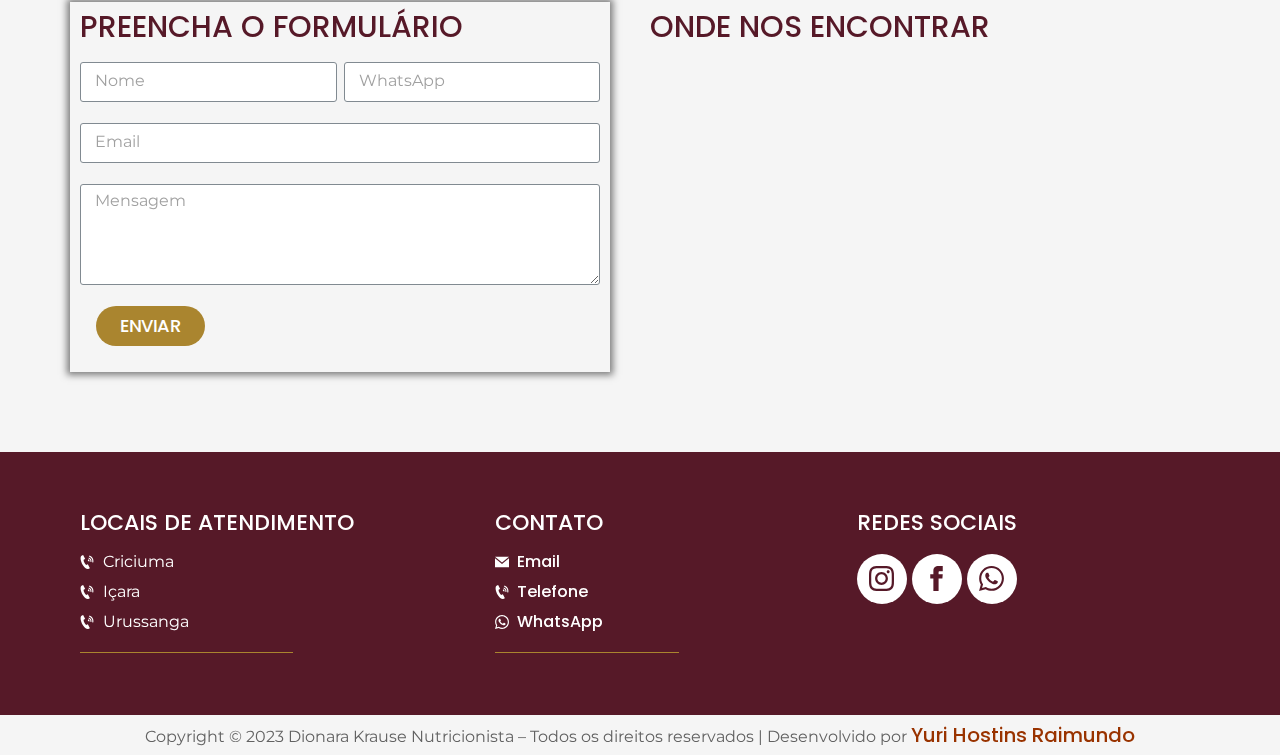
==== commit 260160e9: "Add files via upload" ====
--- a/nutricao/index.html
+++ b/nutricao/index.html
@@ -173,7 +173,7 @@
 		<a class="skip-link screen-reader-text" href="#content">Skip to content</a>
 
 		<header class="header">
-			<div class="navbar">
+			<div id="myDIV" class="navbar">
 				<div class="navbar__wrapper">
 					<nav class="navbar__menu">
 						<div class="navbar__brand navbar__close--logo" href="#">
@@ -193,22 +193,22 @@
 						<div class="navbar__close">
 							<ul class="navbar__nav">
 								<li class="navbar__link after-transform">
-									<a class="navbar__link--link active" href="#">Home</a>
+									<a class="navbar__link--link active link" href="#">Home</a>
 								</li>
 								<li class="navbar__link after-transform">
-									<a href="#sobre">Sobre</a>
+									<a class="link" href="#sobre">Sobre</a>
 								</li>
 								<li class="navbar__link after-transform">
-									<a href="#especialidades">Especialidades</a>
+									<a class="link" href="#especialidades">Especialidades</a>
 								</li>
 								<li class="navbar__link after-transform">
-									<a href="#contato">Contato</a>
+									<a class="link" href="#contato">Contato</a>
 								</li>
 								
 								<div class="elementor-button-wrapper">
 									<a href="#agende" class="elementor-button-link elementor-button button-link elementor-size-sm" role="button">
 										<span class="elementor-button-content-wrapper">
-											<span class="elementor-button-text button-link">Agendar Consulta</span>
+											<span class="elementor-button-text button-link link">Agendar Consulta</span>
 										</span>
 									</a>
 								</div>
@@ -216,30 +216,31 @@
 						</div>
 					</nav>
 				</div>
+			
+				<nav class="navbar-responsive">
+					<ul class="navbar-responsive__nav">
+						<li class="navbar-responsive__link after-transform">
+							<a class="link" href="#">Home</a>
+						</li>
+						<li class="navbar-responsive__link after-transform">
+							<a class="link" href="#sobre">Sobre</a>
+						</li>
+						<li class="navbar-responsive__link after-transform">
+							<a class="link" href="#especialidades">Especialidades</a>
+						</li>
+						<li class="navbar-responsive__link after-transform">
+							<a class="link" href="#contato">Contato</a>
+						</li>
+						<div class="elementor-button-wrapper navbar-responsive__link">
+							<a href="#agende" class="elementor-button-link elementor-button button-link elementor-size-sm" role="button">
+								<span class="elementor-button-content-wrapper">
+									<span class="elementor-button-text button-link link">Agendar Consulta</span>
+								</span>
+							</a>
+						</div>
+					</ul>
+				</nav>
 			</div>
-			<nav class="navbar-responsive">
-				<ul class="navbar-responsive__nav">
-					<li class="navbar-responsive__link after-transform">
-						<a class="active" href="#">Home</a>
-					</li>
-					<li class="navbar-responsive__link after-transform">
-						<a href="#sobre">Sobre</a>
-					</li>
-					<li class="navbar-responsive__link after-transform">
-						<a href="#especialidades">Especialidades</a>
-					</li>
-					<li class="navbar-responsive__link after-transform">
-						<a href="#contato">Contato</a>
-					</li>
-					<!-- <div class="elementor-button-wrapper">
-						<a href="#agende" class="elementor-button-link elementor-button button-link elementor-size-sm" role="button">
-							<span class="elementor-button-content-wrapper">
-								<span class="elementor-button-text button-link">Agendar Consulta</span>
-							</span>
-						</a>
-					</div> -->
-				</ul>
-			</nav>
 		</header>
 		
 		
@@ -271,8 +272,7 @@
 							<div class="elementor-element elementor-element-8e1ff7d elementor-widget-divider--view-line elementor-widget elementor-widget-divider" data-id="8e1ff7d" data-element_type="widget" data-widget_type="divider.default">
 								<div class="elementor-widget-container">
 									<div class="elementor-divider">
-										<span class="elementor-divider-separator">
-										</span>
+										<span class="elementor-divider-separator"></span>
 									</div>
 								</div>
 							</div>
@@ -289,7 +289,7 @@
 										<a href="#contato" class="elementor-button-link elementor-button elementor-size-sm elementor-animation-pulse"
 											role="button">
 											<span class="elementor-button-content-wrapper">
-												<span class="elementor-button-text">AGENDE SEU HORÁRIO</span> <!-- mudar para text-upercase-->
+												<span class="elementor-button-text">Agende seu Horário</span> <!-- mudar para text-upercase-->
 											</span>
 										</a>
 									</div>
@@ -306,7 +306,7 @@
 						<div class="elementor-widget-wrap elementor-element-populated">
 							<div class="elementor-element elementor-element-356c208 elementor-widget elementor-widget-heading" data-id="356c208" data-element_type="widget" data-widget_type="heading.default">
 								<div class="elementor-widget-container">
-									<h2 class="elementor-heading-title elementor-size-default">SER SAUDÁVEL NÃO ESTÁ EM UMA ÚNICA FORMA FÍSICA!</h2> <!-- mudar para text-upercase-->
+									<h2 class="elementor-heading-title elementor-size-default">Ser Saudável não está em uma única forma Física!</h2> <!-- mudar para text-upercase-->
 								</div>
 							</div>
 						</div>
@@ -336,7 +336,7 @@
 										<div class="elementor-widget-wrap elementor-element-populated">
 											<div class="elementor-element elementor-element-14dbd17 elementor-widget elementor-widget-image" data-id="14dbd17" data-element_type="widget" data-widget_type="image.default">
 												<div class="elementor-widget-container">
-													<img decoding="async" width="800" height="534" src="assets/img/ser.png" class="attachment-large size-large wp-image-132" alt="mulher anotando a alguma coisa" loading="lazy" />
+													<img decoding="async" width="800" height="534" src="assets/img/sobre/sobre.png" class="attachment-large size-large wp-image-132" alt="mulher escrevendo alguma coisa no seu caderno" loading="lazy" />
 												</div>
 											</div>
 										</div>
@@ -346,13 +346,13 @@
 										<div class="elementor-widget-wrap elementor-element-populated">
 											<div class="elementor-element elementor-element-e8b498d elementor-widget elementor-widget-heading" data-id="e8b498d" data-element_type="widget" data-widget_type="heading.default">
 												<div class="elementor-widget-container">
-													<h2 class="elementor-heading-title elementor-size-default">nossa história</h2> <!-- mudar para capitalize-->
+													<h2 class="elementor-heading-title elementor-size-default">nossa história</h2>
 												</div>
 											</div>
 											
 											<div class="elementor-element elementor-element-6085d28 elementor-widget elementor-widget-heading" data-id="6085d28" data-element_type="widget" data-widget_type="heading.default">
 												<div class="elementor-widget-container">
-													<h2 class="elementor-heading-title elementor-size-default">conheça um pouco sobre nossa tragetória</h2> <!-- mudar para capitalize-->
+													<h2 class="elementor-heading-title elementor-size-default">conheça um pouco sobre nossa tragetória</h2>
 												</div>
 											</div>
 											
@@ -405,7 +405,7 @@
 												<div class="elementor-widget-container">
 													<div class="elementor-image-box-wrapper">
 														<figure class="elementor-image-box-img">
-															<img decoding="async" width="256" height="256" src="assets/img/diamante.png" class="attachment-full size-full wp-image-93" alt="" loading="lazy"/>
+															<img decoding="async" width="256" height="256" src="assets/img/icones/diamante.png" class="attachment-full size-full wp-image-93" alt="diamante" loading="lazy"/>
 														</figure>
 														<div class="elementor-image-box-content">
 															<h3 class="elementor-image-box-title">Minha Essência</h3>
@@ -433,7 +433,7 @@
 												<div class="elementor-widget-container">
 													<div class="elementor-image-box-wrapper">
 														<figure class="elementor-image-box-img">
-															<img decoding="async" width="256" height="256" src="assets/img/olho-com-cilio.png" class="attachment-full size-full wp-image-93" alt="" loading="lazy" />
+															<img decoding="async" width="256" height="256" src="assets/img/icones/olho-com-cilio.png" class="attachment-full size-full wp-image-93" alt="olhos com cilio" loading="lazy" />
 														</figure>
 														<div class="elementor-image-box-content">
 															<h3 class="elementor-image-box-title">Onde quero chegar</h3>
@@ -461,7 +461,7 @@
 												<div class="elementor-widget-container">
 													<div class="elementor-image-box-wrapper">
 														<figure class="elementor-image-box-img">
-															<img decoding="async" width="256" height="256" src="assets/img/coracao.png">
+															<img decoding="async" width="256" height="256" src="assets/img/icones/coracao.png" alt="Coração">
 														</figure>
 														<div class="elementor-image-box-content">
 															<h3 class="elementor-image-box-title">Meu propósito</h3>
@@ -513,7 +513,7 @@
 						<div class="elementor-widget-wrap elementor-element-populated">
 							<div class="elementor-element elementor-element-38fcee3 elementor-widget elementor-widget-heading" data-id="38fcee3" data-element_type="widget" data-widget_type="heading.default">
 								<div class="elementor-widget-container">
-									<h2 class="elementor-heading-title elementor-size-default">ESPECIALIDADES</h2> <!-- mudar para text-upercase-->
+									<h2 class="elementor-heading-title elementor-size-default">Especialidades</h2>
 								</div>
 							</div>
 							<div class="elementor-element elementor-element-4884331 elementor-widget-divider--view-line elementor-widget elementor-widget-divider" data-id="4884331" data-element_type="widget" data-widget_type="divider.default">
@@ -532,9 +532,9 @@
 												<div class="elementor-widget-container">
 													<div class="elementor-image-box-wrapper">
 														<figure class="elementor-image-box-img">
-															<img decoding="async" width="256" height="256" src="assets/img/perda-de-peso.png" class="attachment-full size-full wp-image-101" alt="" loading="lazy" />
+															<img decoding="async" width="256" height="256" src="assets/img/especialidades/perda-de-peso.png" class="attachment-full size-full wp-image-101" alt="" loading="lazy" />
 														<div class="elementor-image-box-content">
-															<h3 class="elementor-image-box-title">Emagrecimento</h3> <!-- mudar para capitalize-->
+															<h3 class="elementor-image-box-title">Emagrecimento</h3>
 														</div>
 													</div>
 												</div>
@@ -548,10 +548,10 @@
 												<div class="elementor-widget-container">
 													<div class="elementor-image-box-wrapper">
 														<figure class="elementor-image-box-img">
-															<img decoding="async" width="256" height="256" src="assets/img/musculos.png" class="attachment-full size-full wp-image-100" alt="" loading="lazy" />
+															<img decoding="async" width="256" height="256" src="assets/img/especialidades/musculos.png" class="attachment-full size-full wp-image-100" alt="" loading="lazy" />
 														</figure>
 														<div class="elementor-image-box-content">
-															<h3 class="elementor-image-box-title">Ganho de massa muscular</h3> <!-- mudar para capitalize-->
+															<h3 class="elementor-image-box-title">Ganho de massa muscular</h3>
 														</div>
 													</div>
 												</div>
@@ -565,10 +565,10 @@
 												<div class="elementor-widget-container">
 													<div class="elementor-image-box-wrapper">
 														<figure class="elementor-image-box-img">
-															<img decoding="async" width="256" height="256" src="assets/img/nutricao.png" class="attachment-full size-full wp-image-99" alt="" loading="lazy" />
+															<img decoding="async" width="256" height="256" src="assets/img/especialidades/nutricao.png" class="attachment-full size-full wp-image-99" alt="" loading="lazy" />
 														</figure>
 														<div class="elementor-image-box-content">
-															<h3 class="elementor-image-box-title">Nutrição esportiva</h3> <!-- mudar para capitalize-->
+															<h3 class="elementor-image-box-title">Nutrição esportiva</h3>
 														</div>
 													</div>
 												</div>
@@ -582,10 +582,10 @@
 												<div class="elementor-widget-container">
 													<div class="elementor-image-box-wrapper">
 														<figure class="elementor-image-box-img">
-															<img decoding="async" width="256" height="256" src="assets/img/mulher.png" />
+															<img decoding="async" width="256" height="256" src="assets/img/especialidades/mulher.png"/>
 														</figure>
 														<div class="elementor-image-box-content">
-															<h3 class="elementor-image-box-title">Saúde da mulher</h3> <!-- mudar para capitalize-->
+															<h3 class="elementor-image-box-title">Saúde da mulher</h3>
 														</div>
 													</div>
 												</div>
@@ -605,13 +605,13 @@
 						<div class="elementor-widget-wrap elementor-element-populated">
 							<div class="elementor-element elementor-element-a13d258 elementor-widget elementor-widget-heading" data-id="a13d258" data-element_type="widget" data-widget_type="heading.default">
 								<div class="elementor-widget-container">
-									<h2 class="elementor-heading-title elementor-size-default">CONTATO</h2> <!-- mudar para text-upercase-->
+									<h2 class="elementor-heading-title elementor-size-default">Contato</h2>
 								</div>
 							</div>
 
 							<div id="agende" class="elementor-element elementor-element-186fe67 elementor-widget elementor-widget-heading" data-id="186fe67" data-element_type="widget" data-widget_type="heading.default">
 								<div class="elementor-widget-container">
-									<h2 class="elementor-heading-title elementor-size-default">VAMOS AGENDAR SUA CONSULTA?</h2> <!-- mudar para text-upercase-->
+									<h2 class="elementor-heading-title elementor-size-default">Vamos agendar sua consulta?</h2>
 								</div>
 							</div>
 							<div class="elementor-element elementor-element-96400fa elementor-widget-divider--view-line elementor-widget elementor-widget-divider" data-id="96400fa" data-element_type="widget" data-widget_type="divider.default">
@@ -630,10 +630,10 @@
 												<div class="elementor-widget-container">
 													<div class="elementor-image-box-wrapper">
 														<figure class="elementor-image-box-img">
-															<img decoding="async" width="500" height="333" src="assets/img/diet.png" class="attachment-full size-full wp-image-106" alt="" loading="lazy" />
+															<img decoding="async" width="500" height="333" src="assets/img/Contato/C-online.png" class="attachment-full size-full wp-image-106" alt="mulher escrevendo no notebook" loading="lazy" />
 														</figure>
 														<div class="elementor-image-box-content">
-															<h3 class="elementor-image-box-title">Consulta Online</h3> <!-- mudar para capitalize-->
+															<h3 class="elementor-image-box-title">Consulta Online</h3>
 														</div>
 													</div>
 												</div>
@@ -646,10 +646,10 @@
 												<div class="elementor-widget-container">
 													<div class="elementor-image-box-wrapper">
 														<figure class="elementor-image-box-img">
-															<img decoding="async" width="500" height="334" src="assets/img/bg/223.PNG" class="attachment-full size-full wp-image-108" alt="" loading="lazy" />
+															<img decoding="async" width="500" height="334" src="assets/img/Contato/C-Presencial.PNG" class="attachment-full size-full wp-image-108" alt="Foto da Nutricionista Dionara Krause" loading="lazy" />
 														</figure>
 														<div class="elementor-image-box-content">
-															<h3 class="elementor-image-box-title">Consulta Presencial</h3> <!-- mudar para capitalize-->
+															<h3 class="elementor-image-box-title">Consulta Presencial</h3> 
 														</div>
 													</div>
 												</div>
@@ -668,7 +668,7 @@
 													<div class="elementor-button-wrapper">
 														<a href="#" class="elementor-button-link elementor-button elementor-size-sm elementor-animation-shrink" role="button"> <!-- Precisa botar um link aqui!! -->
 															<span class="elementor-button-content-wrapper">
-																<span class="elementor-button-text">agende consulta online</span> <!-- mudar para text-upercase-->
+																<span class="elementor-button-text">agende consulta online</span>
 															</span>
 														</a>
 													</div>
@@ -707,7 +707,7 @@
 						<div class="elementor-widget-wrap elementor-element-populated">
 							<div class="elementor-element elementor-element-1374674 elementor-widget elementor-widget-heading" data-id="1374674" data-element_type="widget" data-widget_type="heading.default">
 								<div class="elementor-widget-container">
-									<h2 class="elementor-heading-title elementor-size-default">Preencha o formulário</h2> <!-- mudar para capitalize-->
+									<h2 class="elementor-heading-title elementor-size-default">Preencha o formulário</h2>
 								</div>
 							</div>
 							<div class="elementor-element elementor-element-c73fa37 elementor-button-align-start elementor-widget elementor-widget-form" data-id="c73fa37" data-element_type="widget" data-settings="{&quot;step_next_label&quot;:&quot;Next&quot;,&quot;step_previous_label&quot;:&quot;Previous&quot;,&quot;button_width&quot;:&quot;100&quot;,&quot;step_type&quot;:&quot;number_text&quot;,&quot;step_icon_shape&quot;:&quot;circle&quot;}" data-widget_type="form.default">
@@ -744,9 +744,8 @@
 											<div class="elementor-field-group elementor-column elementor-field-type-submit elementor-col-100 e-form__buttons">
 												<button type="submit" class="elementor-button elementor-size-sm elementor-animation-shrink">
 													<span>
-														<span class=" elementor-button-icon">
-														</span>
-														<span class="elementor-button-text">ENVIAR</span> <!-- mudar para text-upercase-->
+														<span class=" elementor-button-icon"></span>
+														<span class="elementor-button-text">Enviar</span>
 													</span>
 												</button>
 											</div>
@@ -761,14 +760,13 @@
 						<div class="elementor-widget-wrap elementor-element-populated">
 							<div class="elementor-element elementor-element-af25b26 elementor-widget elementor-widget-heading" data-id="af25b26" data-element_type="widget" data-widget_type="heading.default">
 								<div class="elementor-widget-container">
-									<h2 class="elementor-heading-title elementor-size-default">Onde nos encontrar</h2> <!-- mudar para capitalize-->
+									<h2 class="elementor-heading-title elementor-size-default">Onde nos encontrar</h2>
 								</div>
 							</div>
 							<div class="elementor-element elementor-element-fc35b5f elementor-widget elementor-widget-google_maps" data-id="fc35b5f" data-element_type="widget" data-widget_type="google_maps.default">
 								<div class="elementor-widget-container">
 									<div class="elementor-custom-embed">
-										<iframe loading="lazy" src="https://maps.google.com/maps?q=Icara&#038;t=m&#038;z=10&#038;output=embed&#038;iwloc=near" title="Icara" aria-label="Icara"></iframe>
-										<!-- <iframe loading="lazy" src="https://www.google.com/maps/embed?pb=!1m18!1m12!1m3!1d3557.955520562144!2d-49.088477499999996!3d-26.904906699999998!2m3!1f0!2f0!3f0!3m2!1i1024!2i768!4f13.1!3m3!1m2!1s0x94df1edbd8be41b1%3A0xc7be03f623c35874!2sLisa%20Pele%20Est%C3%A9tica%20-%20Especialista%20em%20Depila%C3%A7%C3%A3o!5e0!3m2!1spt-BR!2sbr!4v1682036518711!5m2!1spt-BR!2sbr" title="Icara" aria-label="Icara"></iframe> -->
+										<iframe loading="lazy" src="https://www.google.com/maps/embed?pb=!1m18!1m12!1m3!1d3557.955520562144!2d-49.088477499999996!3d-26.904906699999998!2m3!1f0!2f0!3f0!3m2!1i1024!2i768!4f13.1!3m3!1m2!1s0x94df1edbd8be41b1%3A0xc7be03f623c35874!2sLisa%20Pele%20Est%C3%A9tica%20-%20Especialista%20em%20Depila%C3%A7%C3%A3o!5e0!3m2!1spt-BR!2sbr!4v1682036518711!5m2!1spt-BR!2sbr" title="Icara" aria-label="Icara"></iframe> 
 									</div>
 								</div>
 							</div>
@@ -783,22 +781,43 @@
 						<div class="elementor-widget-wrap elementor-element-populated">
 							<div class="elementor-element elementor-element-f58e54d elementor-widget elementor-widget-heading" data-id="f58e54d" data-element_type="widget" data-widget_type="heading.default">
 								<div class="elementor-widget-container">
-									<h2 class="elementor-heading-title elementor-size-default">Locais de atendimento</h2> <!-- Mudar para Text capitalize -->
+									<h2 class="elementor-heading-title elementor-size-default">Locais de atendimento</h2>
 								</div>
 							</div>
 							<div class="elementor-element elementor-element-a4010a9 elementor-icon-list--layout-traditional elementor-list-item-link-full_width elementor-widget elementor-widget-icon-list" data-id="a4010a9" data-element_type="widget" data-widget_type="icon-list.default">
 								<div class="elementor-widget-container">
 									<ul class="elementor-icon-list-items">
 										<li class="elementor-icon-list-item">
-											<span class="elementor-icon-list-text">Criciuma</span>
+											<a class="elementor-icon-list-link" href="#">
+												<span class="elementor-icon-list-icon">
+													<svg viewBox="0 0 24 24">
+														<path d="M14.89 23.654c-7.367 3.367-18.802-18.86-11.601-22.615l2.107-1.039 3.492 6.817-2.082 1.026c-2.189 1.174 2.37 10.08 4.609 8.994.091-.041 2.057-1.007 2.064-1.011l3.521 6.795c-.008.004-1.989.978-2.11 1.033zm-1.538-13.409l2.917.87c.223-.747.16-1.579-.24-2.317-.399-.739-1.062-1.247-1.808-1.469l-.869 2.916zm1.804-6.058c1.551.462 2.926 1.516 3.756 3.051.831 1.536.96 3.263.498 4.813l-1.795-.535c.325-1.091.233-2.306-.352-3.387-.583-1.081-1.551-1.822-2.643-2.146l.536-1.796zm.95-3.187c2.365.705 4.463 2.312 5.729 4.656 1.269 2.343 1.466 4.978.761 7.344l-1.84-.548c.564-1.895.406-4.006-.608-5.882-1.016-1.877-2.696-3.165-4.591-3.729l.549-1.841z"/>
+													</svg>
+												</span>
+												<span class="elementor-icon-list-text">Criciuma</span>
+											</a>		
 										</li>
 										
 										<li class="elementor-icon-list-item">
-											<span class="elementor-icon-list-text">Içara</span>
+											<a class="elementor-icon-list-link" href="#">
+												<span class="elementor-icon-list-icon">
+													<svg viewBox="0 0 24 24">
+														<path d="M14.89 23.654c-7.367 3.367-18.802-18.86-11.601-22.615l2.107-1.039 3.492 6.817-2.082 1.026c-2.189 1.174 2.37 10.08 4.609 8.994.091-.041 2.057-1.007 2.064-1.011l3.521 6.795c-.008.004-1.989.978-2.11 1.033zm-1.538-13.409l2.917.87c.223-.747.16-1.579-.24-2.317-.399-.739-1.062-1.247-1.808-1.469l-.869 2.916zm1.804-6.058c1.551.462 2.926 1.516 3.756 3.051.831 1.536.96 3.263.498 4.813l-1.795-.535c.325-1.091.233-2.306-.352-3.387-.583-1.081-1.551-1.822-2.643-2.146l.536-1.796zm.95-3.187c2.365.705 4.463 2.312 5.729 4.656 1.269 2.343 1.466 4.978.761 7.344l-1.84-.548c.564-1.895.406-4.006-.608-5.882-1.016-1.877-2.696-3.165-4.591-3.729l.549-1.841z"/>
+													</svg>
+												</span>
+												<span class="elementor-icon-list-text">Içara</span>
+											</a>		
 										</li>
 										
 										<li class="elementor-icon-list-item">
-											<span class="elementor-icon-list-text">Urussanga</span>
+											<a class="elementor-icon-list-link" href="#">
+												<span class="elementor-icon-list-icon">
+													<svg viewBox="0 0 24 24">
+														<path d="M14.89 23.654c-7.367 3.367-18.802-18.86-11.601-22.615l2.107-1.039 3.492 6.817-2.082 1.026c-2.189 1.174 2.37 10.08 4.609 8.994.091-.041 2.057-1.007 2.064-1.011l3.521 6.795c-.008.004-1.989.978-2.11 1.033zm-1.538-13.409l2.917.87c.223-.747.16-1.579-.24-2.317-.399-.739-1.062-1.247-1.808-1.469l-.869 2.916zm1.804-6.058c1.551.462 2.926 1.516 3.756 3.051.831 1.536.96 3.263.498 4.813l-1.795-.535c.325-1.091.233-2.306-.352-3.387-.583-1.081-1.551-1.822-2.643-2.146l.536-1.796zm.95-3.187c2.365.705 4.463 2.312 5.729 4.656 1.269 2.343 1.466 4.978.761 7.344l-1.84-.548c.564-1.895.406-4.006-.608-5.882-1.016-1.877-2.696-3.165-4.591-3.729l.549-1.841z"/>
+													</svg>
+												</span>
+												<span class="elementor-icon-list-text">Urussanga</span>
+											</a>		
 										</li>
 									</ul>
 								</div>
@@ -831,7 +850,7 @@
 													<path d="M12 12.713l-11.985-9.713h23.97l-11.985 9.713zm0 2.574l-12-9.725v15.438h24v-15.438l-12 9.725z"/>
 												</svg>
 											</span>
-											<span class="elementor-icon-list-text">Email</span> <!-- Transformar isso em link -->
+											<span class="elementor-icon-list-text"><a class="elementor-icon-list-link" href="#">Email</a></span> <!-- Transformar isso em link -->
 										</li>
 										
 										<li class="elementor-icon-list-item">
@@ -840,7 +859,7 @@
 													<path d="M14.89 23.654c-7.367 3.367-18.802-18.86-11.601-22.615l2.107-1.039 3.492 6.817-2.082 1.026c-2.189 1.174 2.37 10.08 4.609 8.994.091-.041 2.057-1.007 2.064-1.011l3.521 6.795c-.008.004-1.989.978-2.11 1.033zm-1.538-13.409l2.917.87c.223-.747.16-1.579-.24-2.317-.399-.739-1.062-1.247-1.808-1.469l-.869 2.916zm1.804-6.058c1.551.462 2.926 1.516 3.756 3.051.831 1.536.96 3.263.498 4.813l-1.795-.535c.325-1.091.233-2.306-.352-3.387-.583-1.081-1.551-1.822-2.643-2.146l.536-1.796zm.95-3.187c2.365.705 4.463 2.312 5.729 4.656 1.269 2.343 1.466 4.978.761 7.344l-1.84-.548c.564-1.895.406-4.006-.608-5.882-1.016-1.877-2.696-3.165-4.591-3.729l.549-1.841z"/>
 												</svg>
 											</span>
-											<span class="elementor-icon-list-text">Telefone</span> <!-- Transformar isso em link -->
+											<span class="elementor-icon-list-text"><a class="elementor-icon-list-link" href="#">Telefone</a></span> <!-- Transformar isso em link -->
 										</li>
 										
 										<li class="elementor-icon-list-item">
@@ -849,7 +868,7 @@
 													<path d="M.057 24l1.687-6.163c-1.041-1.804-1.588-3.849-1.587-5.946.003-6.556 5.338-11.891 11.893-11.891 3.181.001 6.167 1.24 8.413 3.488 2.245 2.248 3.481 5.236 3.48 8.414-.003 6.557-5.338 11.892-11.893 11.892-1.99-.001-3.951-.5-5.688-1.448l-6.305 1.654zm6.597-3.807c1.676.995 3.276 1.591 5.392 1.592 5.448 0 9.886-4.434 9.889-9.885.002-5.462-4.415-9.89-9.881-9.892-5.452 0-9.887 4.434-9.889 9.884-.001 2.225.651 3.891 1.746 5.634l-.999 3.648 3.742-.981zm11.387-5.464c-.074-.124-.272-.198-.57-.347-.297-.149-1.758-.868-2.031-.967-.272-.099-.47-.149-.669.149-.198.297-.768.967-.941 1.165-.173.198-.347.223-.644.074-.297-.149-1.255-.462-2.39-1.475-.883-.788-1.48-1.761-1.653-2.059-.173-.297-.018-.458.13-.606.134-.133.297-.347.446-.521.151-.172.2-.296.3-.495.099-.198.05-.372-.025-.521-.075-.148-.669-1.611-.916-2.206-.242-.579-.487-.501-.669-.51l-.57-.01c-.198 0-.52.074-.792.372s-1.04 1.016-1.04 2.479 1.065 2.876 1.213 3.074c.149.198 2.095 3.2 5.076 4.487.709.306 1.263.489 1.694.626.712.226 1.36.194 1.872.118.571-.085 1.758-.719 2.006-1.413.248-.695.248-1.29.173-1.414z"></path>
 												</svg>
 											</span>
-											<span class="elementor-icon-list-text">WhatsApp</span> <!-- Transformar isso em link -->
+											<span class="elementor-icon-list-text"><a class="elementor-icon-list-link" href="#">WhatsApp</a></span> <!-- Transformar isso em link -->
 										</li>
 									</ul>
 								</div>
--- a/nutricao/assets/css/base.css
+++ b/nutricao/assets/css/base.css
@@ -16,7 +16,7 @@
 
 
 @import url('animation-button.css');
-
+@import url('especialidades.css');
 
 @import url('footer.css');
 
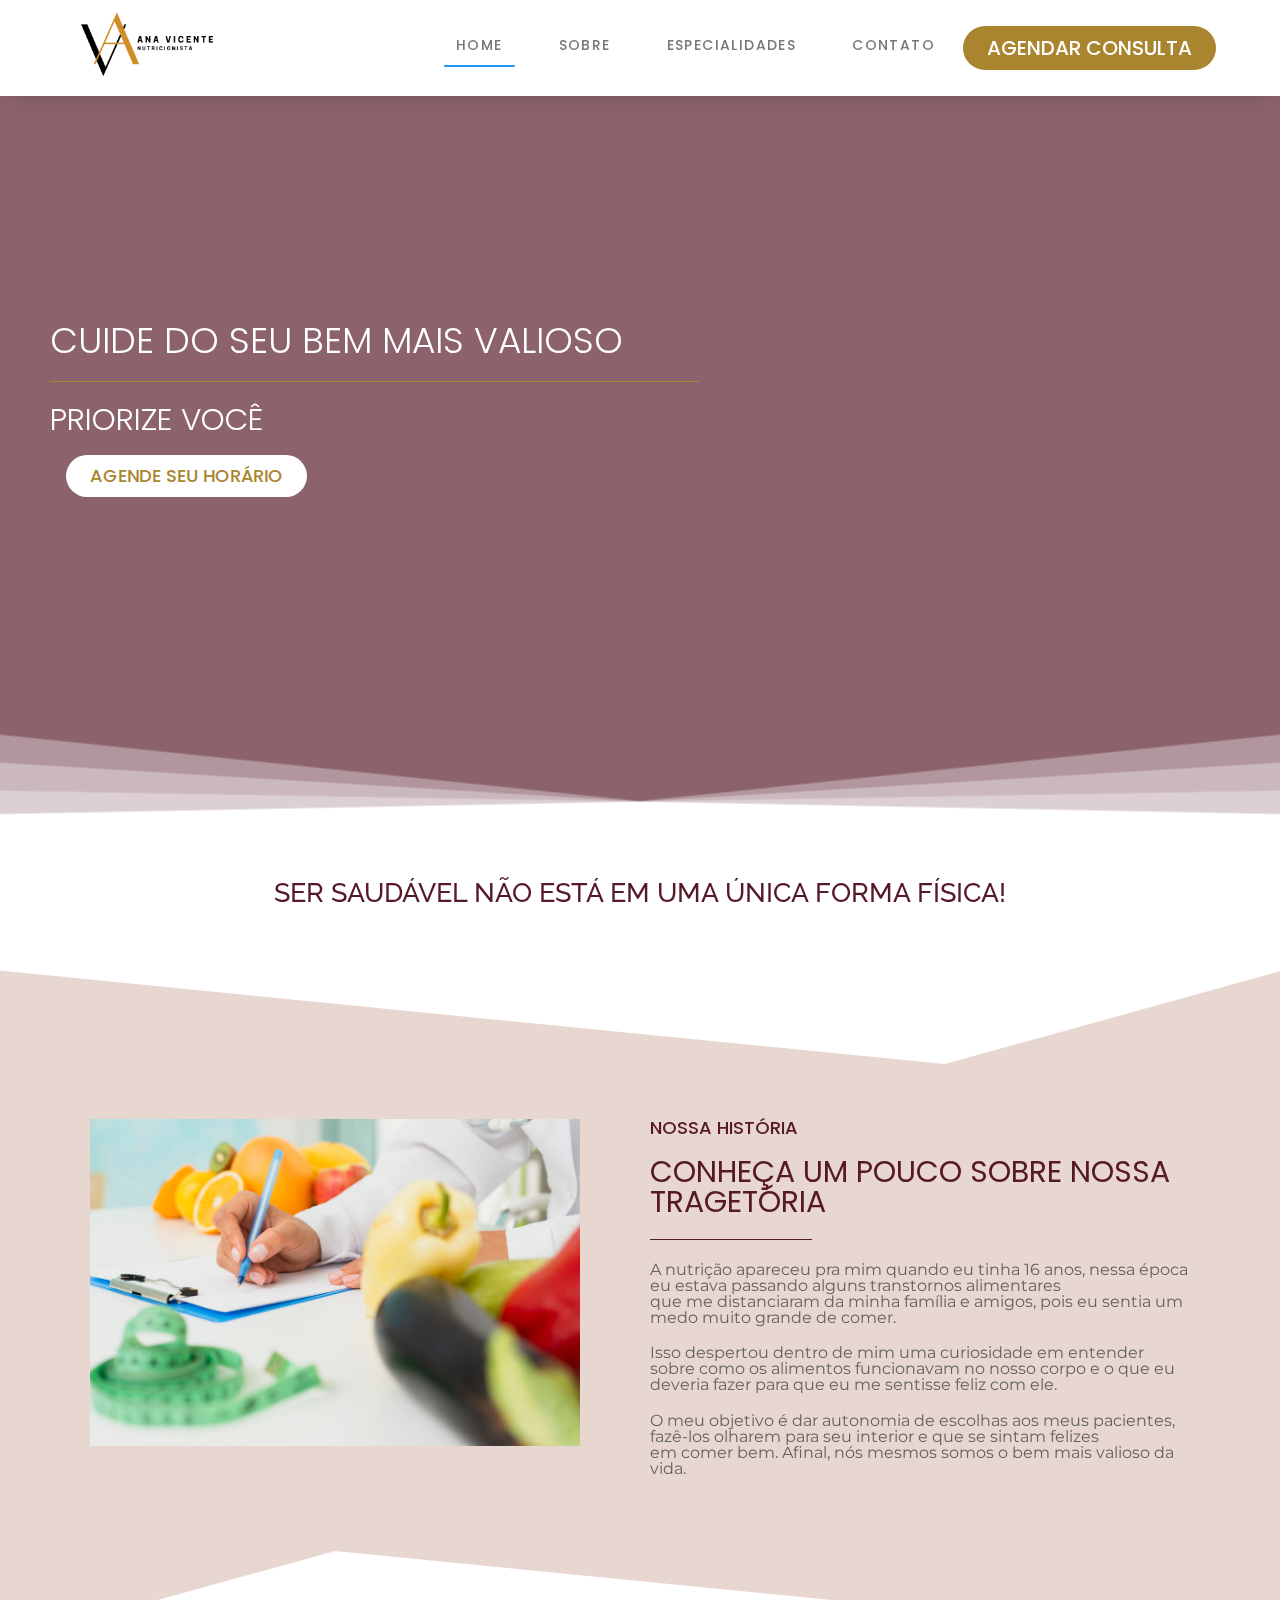
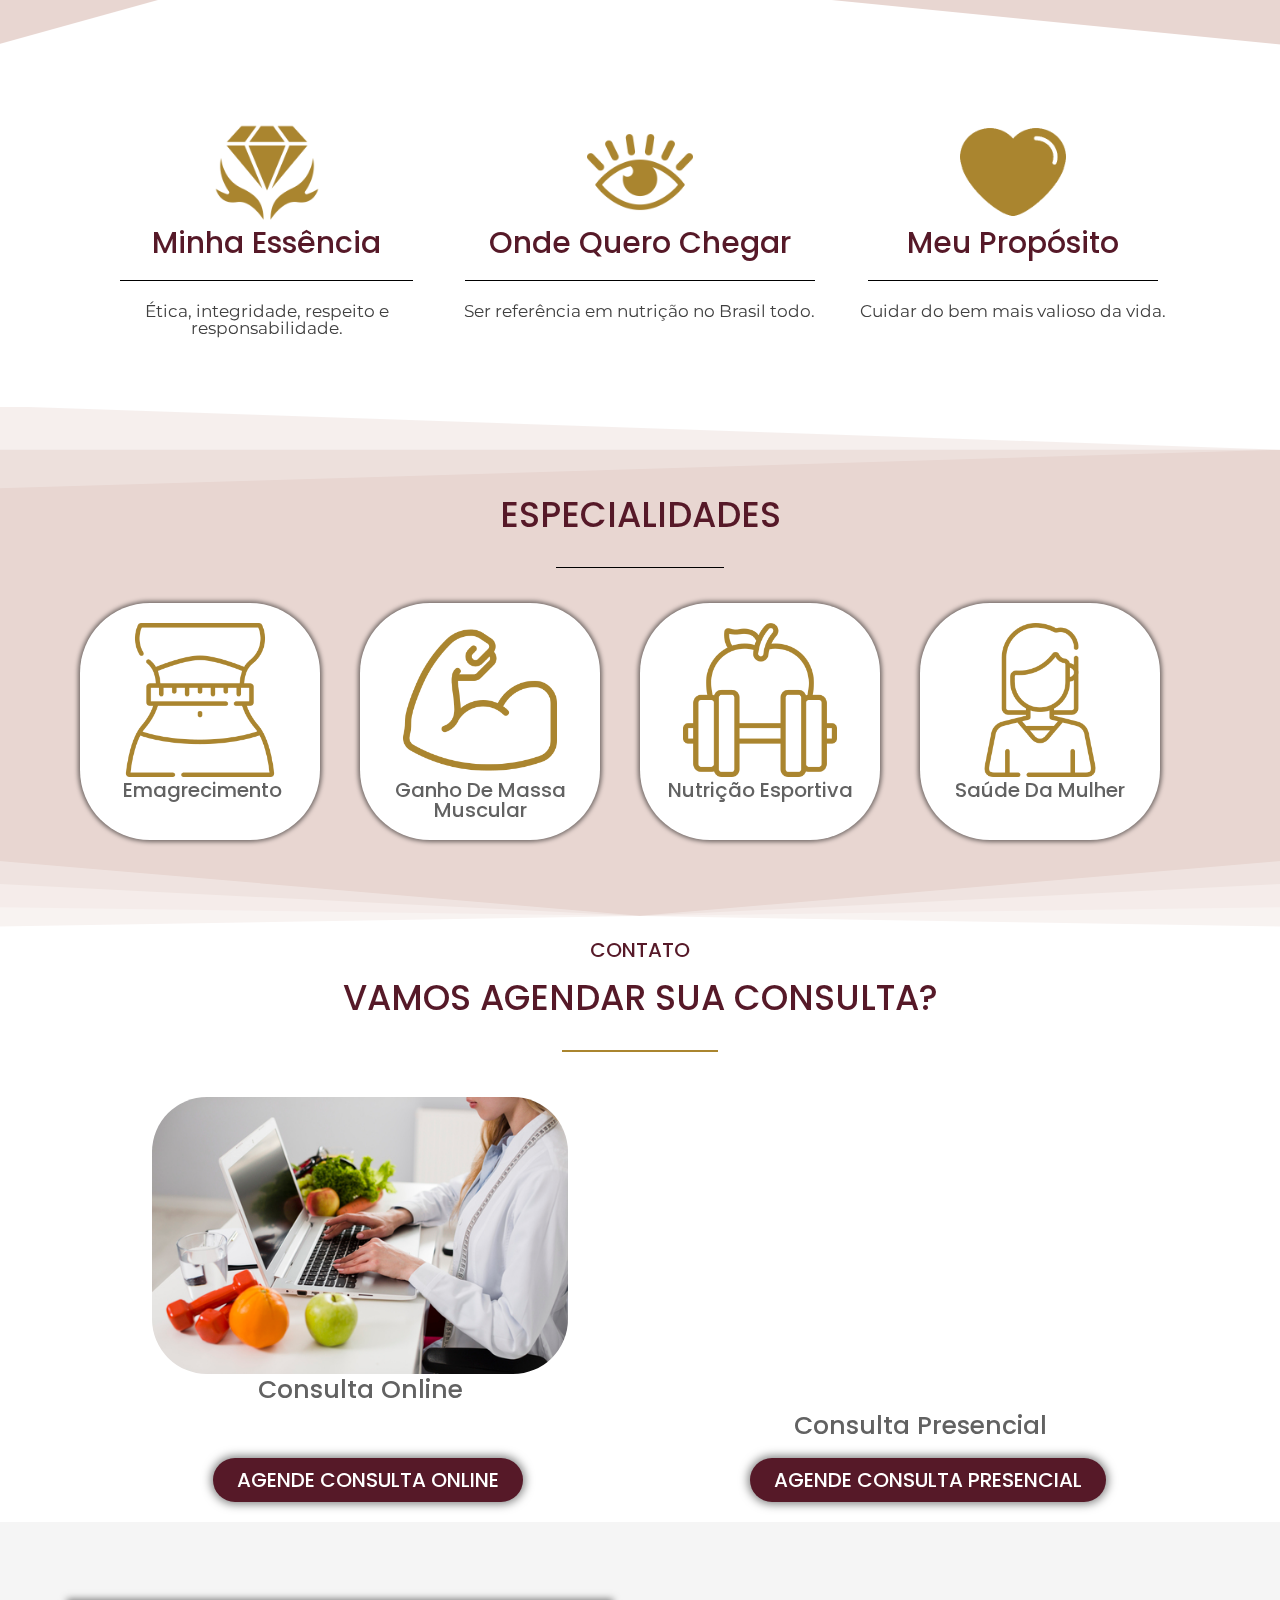
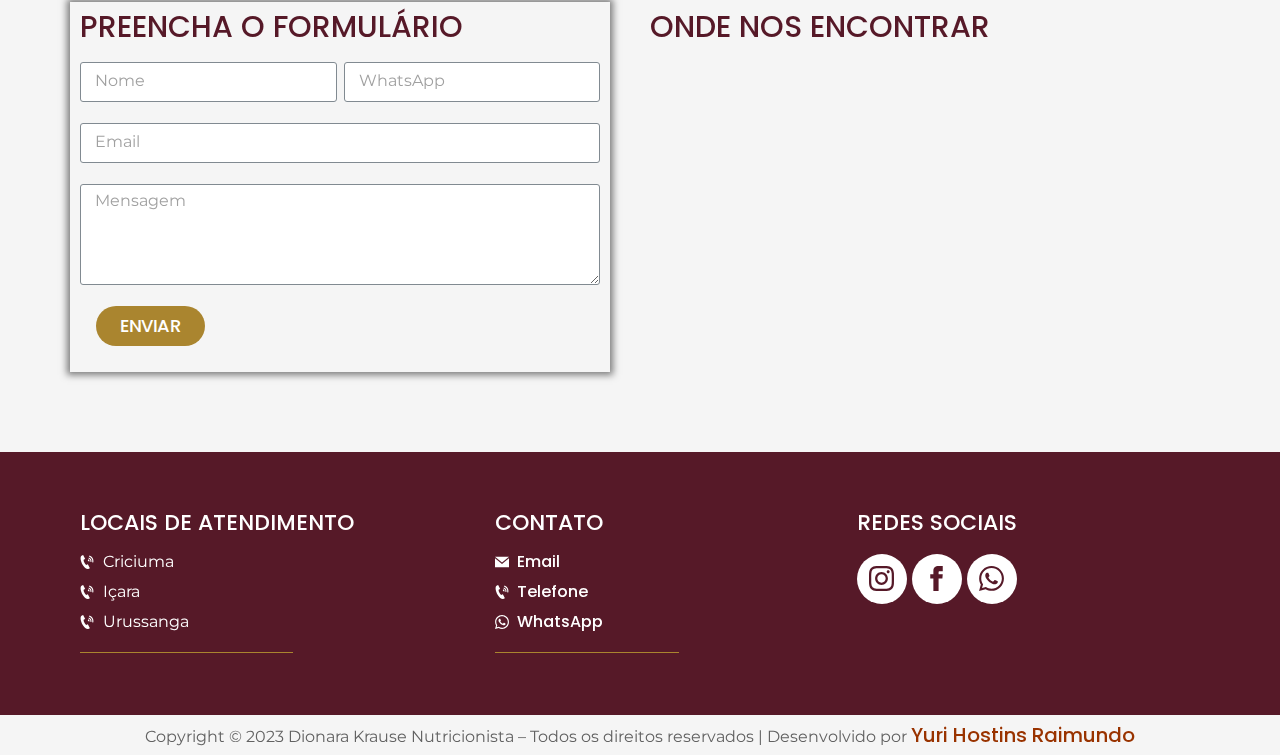
==== commit 1eeeddae: "Add files via upload" ====
--- a/nutricao/index.html
+++ b/nutricao/index.html
@@ -265,7 +265,7 @@
 						<div class="elementor-widget-wrap elementor-element-populated">
 							<div class="elementor-element elementor-element-58b07b8 elementor-widget elementor-widget-heading" data-id="58b07b8" data-element_type="widget" data-widget_type="heading.default">
 								<div>
-									<h2 class="elementor-heading-title elementor-size-default">CUIDE DO SEU BEM MAIS VALIOSO</h2> <!-- mudar para text-upercase-->
+									<h2 class="elementor-heading-title elementor-size-default">Cuide do seu bem mais valioso</h2>
 								</div>
 							</div>
 							
@@ -279,7 +279,7 @@
 
 							<div class="elementor-element elementor-element-f4bf521 elementor-widget elementor-widget-heading" data-id="f4bf521" data-element_type="widget" data-widget_type="heading.default">
 								<div class="elementor-widget-container">
-									<h2 class="elementor-heading-title elementor-size-default">PRIORIZE VOCÊ</h2> <!-- mudar para text-upercase-->
+									<h2 class="elementor-heading-title elementor-size-default">Priorize Você</h2>
 								</div>
 							</div>
 
@@ -289,7 +289,7 @@
 										<a href="#contato" class="elementor-button-link elementor-button elementor-size-sm elementor-animation-pulse"
 											role="button">
 											<span class="elementor-button-content-wrapper">
-												<span class="elementor-button-text">Agende seu Horário</span> <!-- mudar para text-upercase-->
+												<span class="elementor-button-text">Agende seu Horário</span>
 											</span>
 										</a>
 									</div>
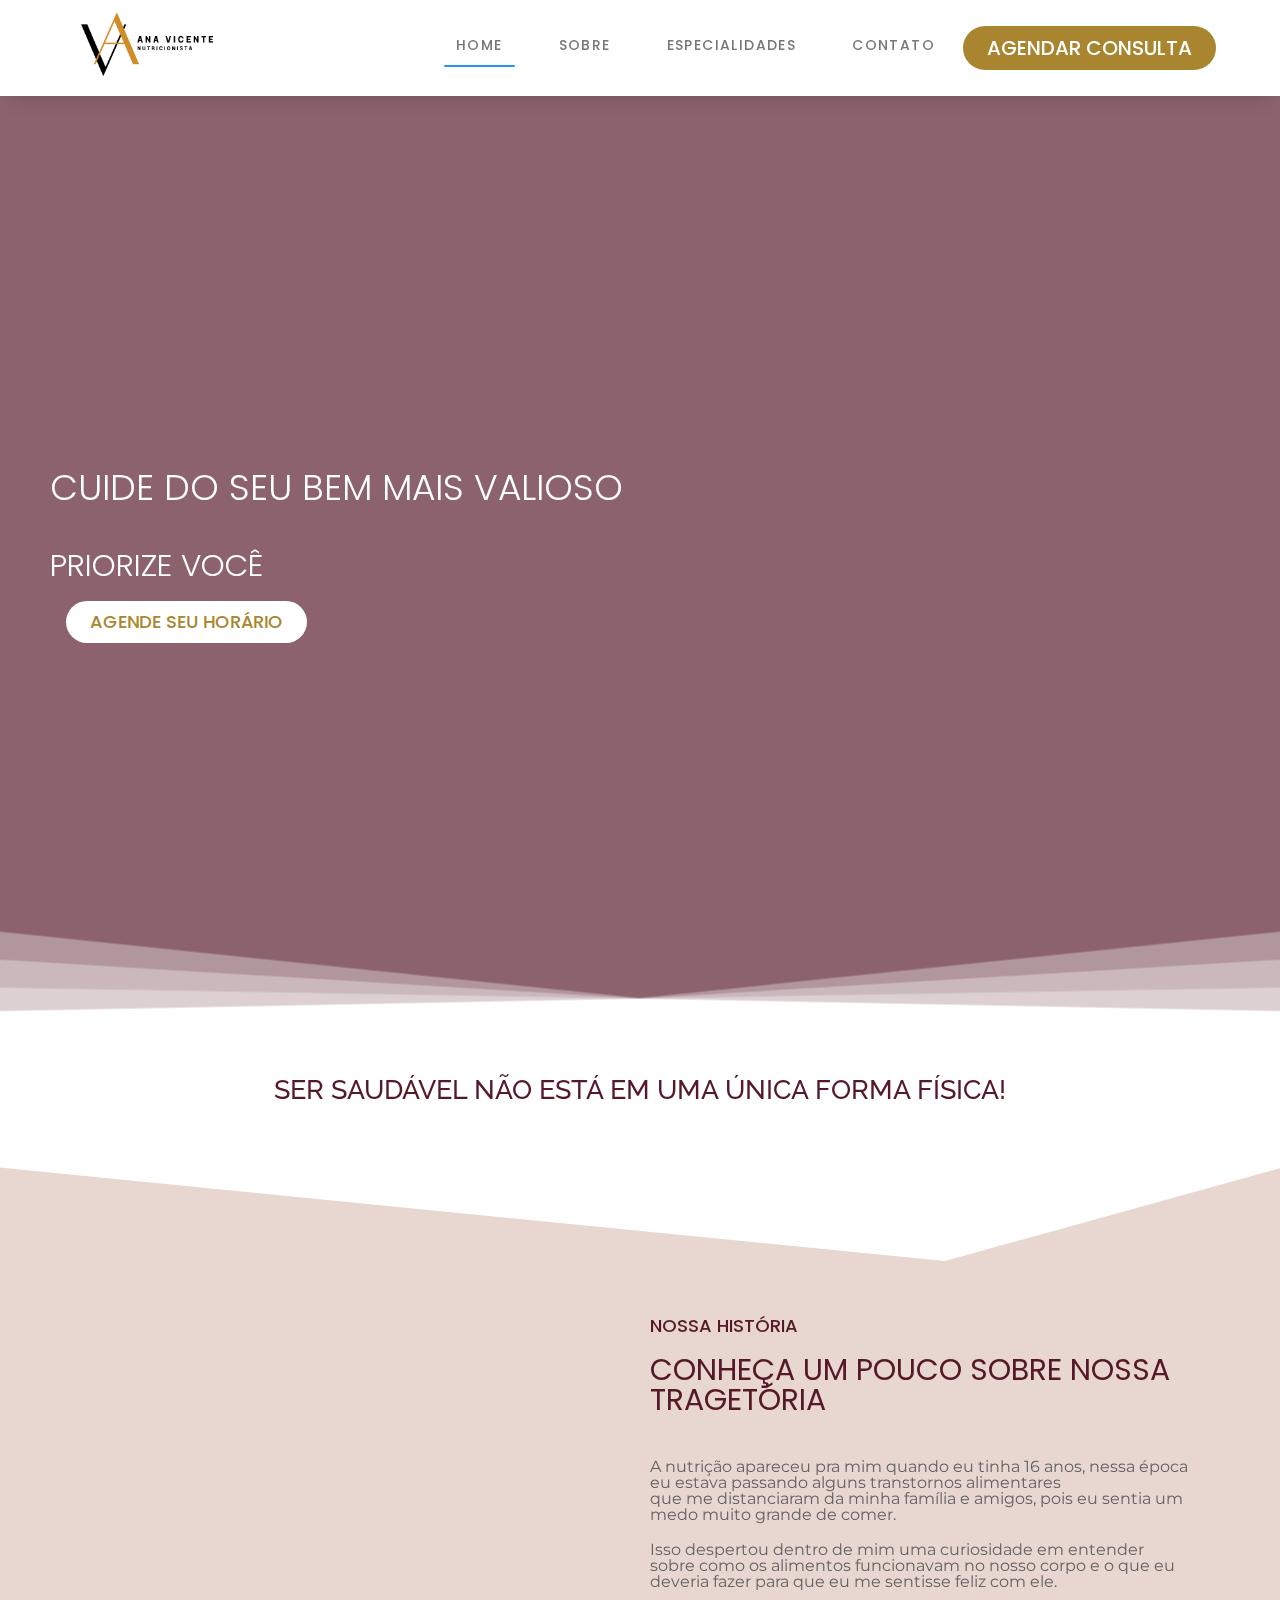
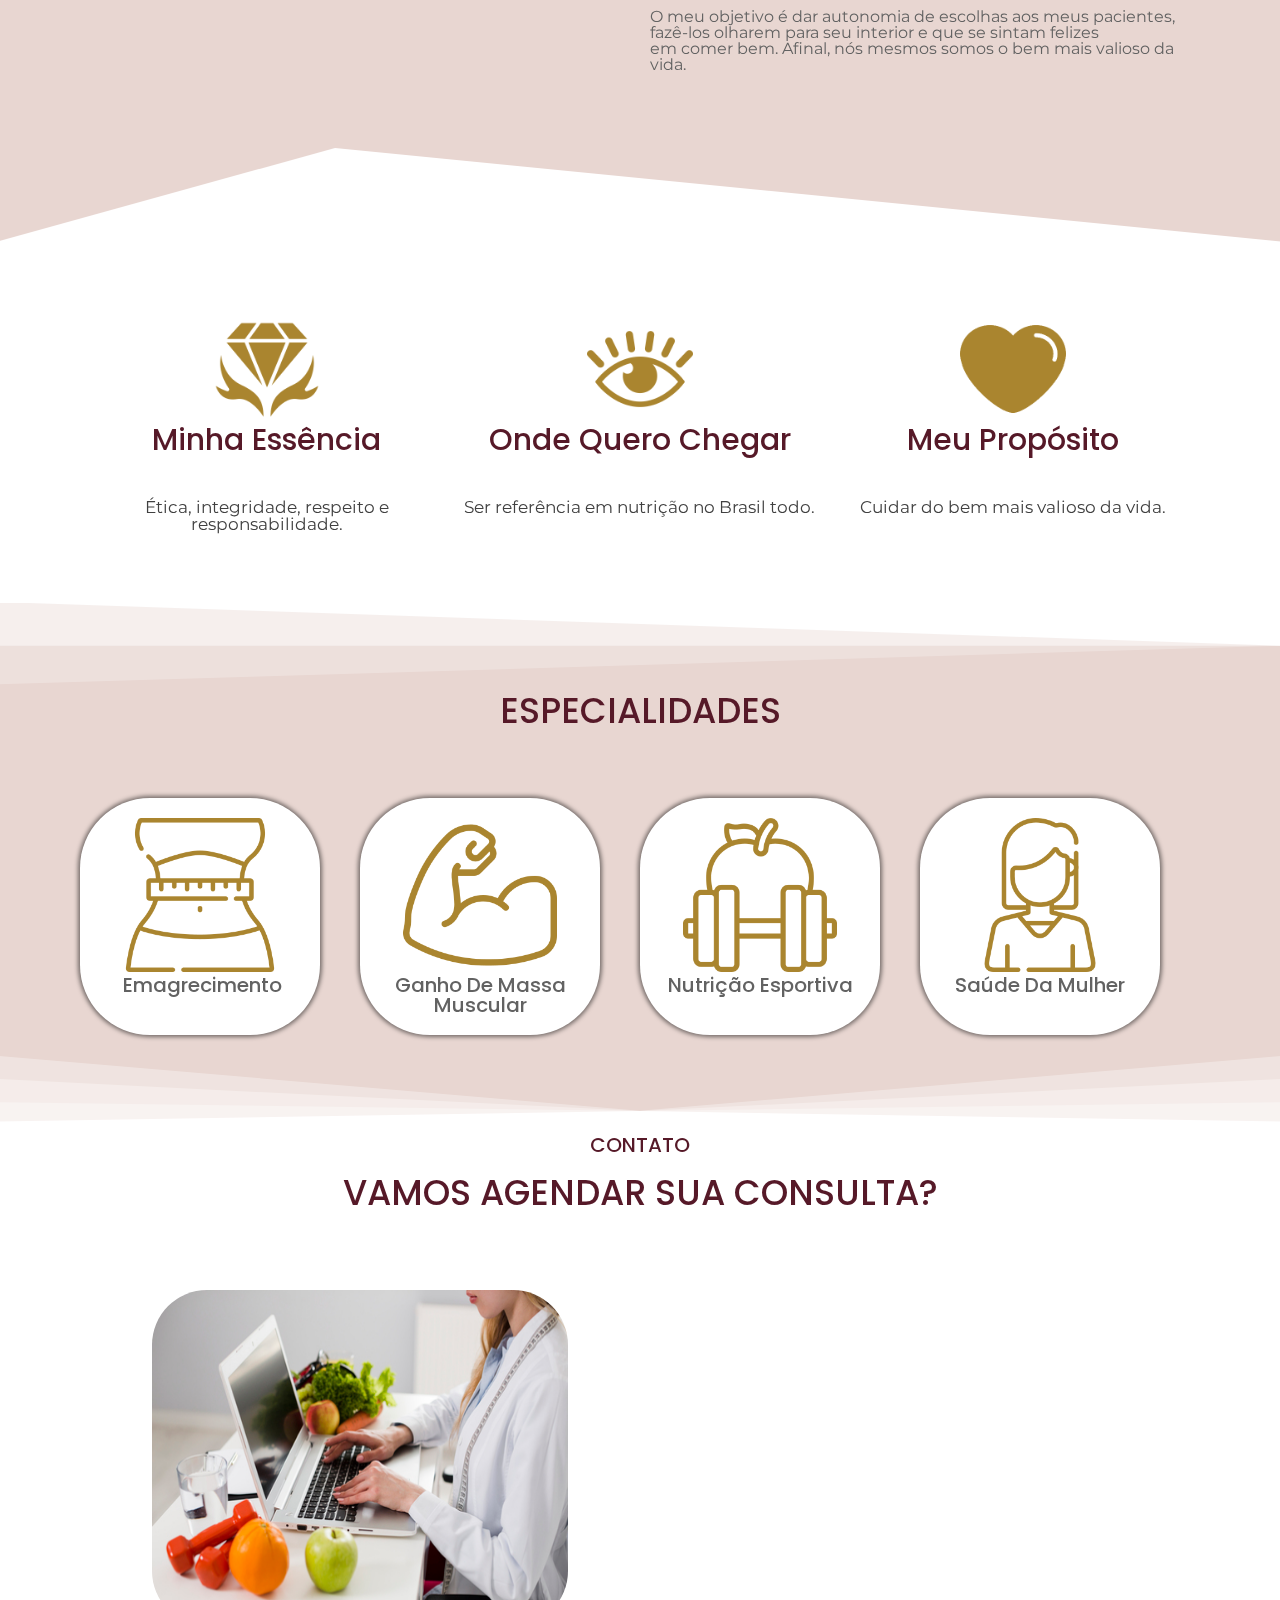
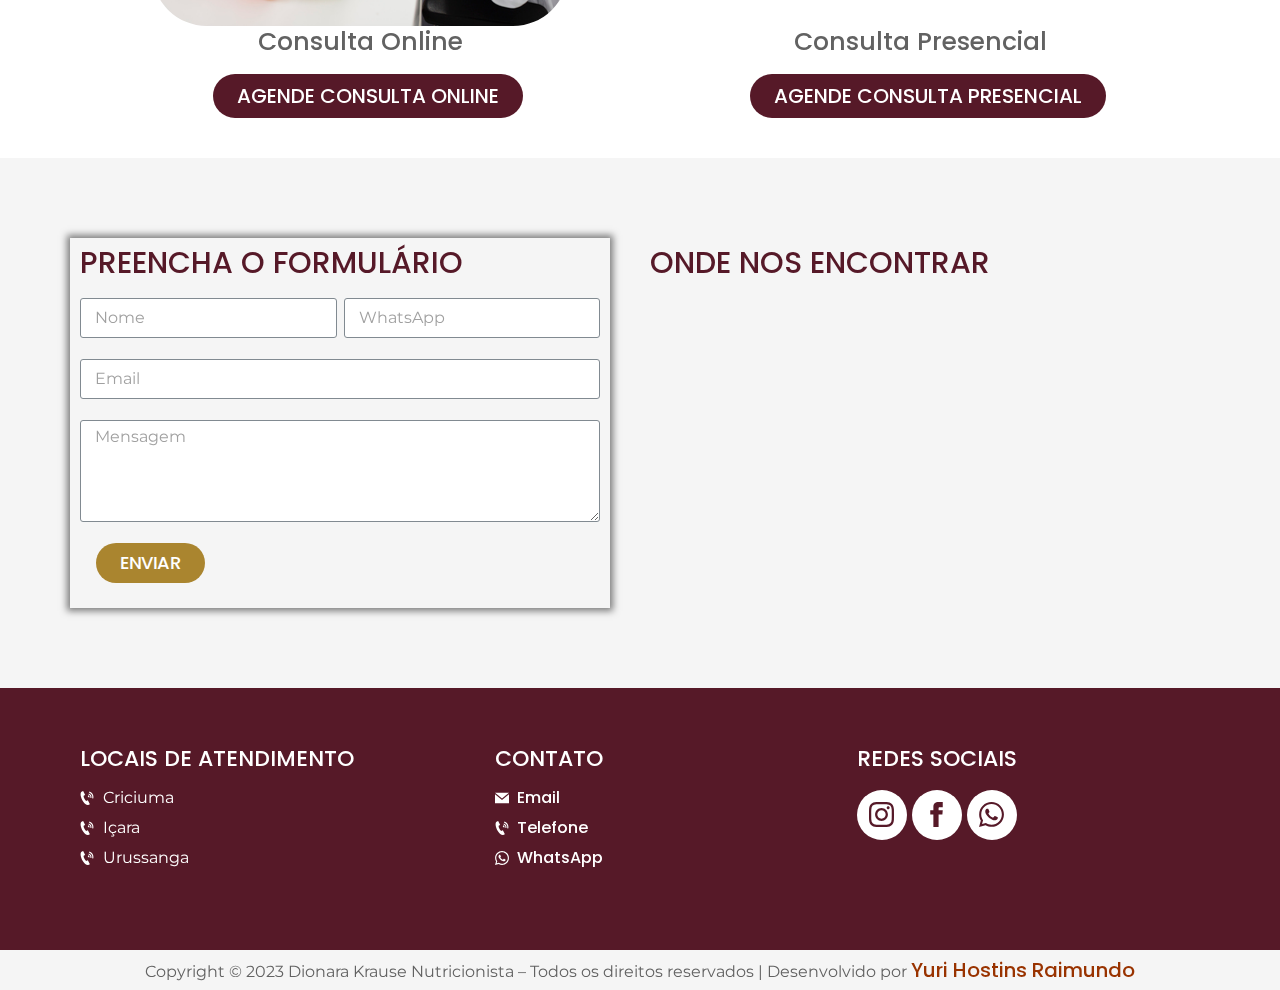
==== commit 59daba5c: "Add files via upload" ====
--- a/nutricao/index.html
+++ b/nutricao/index.html
@@ -32,7 +32,7 @@
 	  <!-- Links -->
 
 		<link rel="stylesheet" href="assets/css/base.css"/>
-		<link rel="icon" href="assets/img/favicon/favicon-home.png"/>
+		<link rel="icon" href="assets/img/favicon/favicon.png"/>
 		<link rel='stylesheet' id='google-fonts-1-css' href='https://fonts.googleapis.com/css?family=Poppins%3A100%2C100italic%2C200%2C200italic%2C300%2C300italic%2C400%2C400italic%2C500%2C500italic%2C600%2C600italic%2C700%2C700italic%2C800%2C800italic%2C900%2C900italic%7CMontserrat%3A100%2C100italic%2C200%2C200italic%2C300%2C300italic%2C400%2C400italic%2C500%2C500italic%2C600%2C600italic%2C700%2C700italic%2C800%2C800italic%2C900%2C900italic%7CRaleway%3A100%2C100italic%2C200%2C200italic%2C300%2C300italic%2C400%2C400italic%2C500%2C500italic%2C600%2C600italic%2C700%2C700italic%2C800%2C800italic%2C900%2C900italic&#038;display=swap&#038;ver=6.2' media='all' /> 
 	
 		<!-- Título -->
@@ -599,7 +599,7 @@
 				</div>
 			</section>
 
-			<section class="elementor-section elementor-top-section elementor-element elementor-element-ad95ab3 elementor-section-boxed elementor-section-height-default elementor-section-height-default" data-id="ad95ab3" data-element_type="section">
+			<section class="elementor-section elementor-section--2  elementor-top-section elementor-element elementor-element-ad95ab3 elementor-section-boxed elementor-section-height-default elementor-section-height-default" data-id="ad95ab3" data-element_type="section">
 				<div class="elementor-container elementor-column-gap-default">
 					<div class="elementor-column elementor-col-100 elementor-top-column elementor-element elementor-element-537b4bd" data-id="537b4bd" data-element_type="column">
 						<div class="elementor-widget-wrap elementor-element-populated">
@@ -624,16 +624,21 @@
 							</div>
 							<section class="elementor-section elementor-inner-section elementor-element elementor-element-7d43574 elementor-section-boxed elementor-section-height-default elementor-section-height-default" data-id="7d43574" data-element_type="section">
 								<div class="elementor-container elementor-column-gap-default">
-									<div class="elementor-column elementor-col-50 elementor-inner-column elementor-element elementor-element-33d9064" data-id="33d9064" data-element_type="column">
-										<div class="elementor-widget-wrap elementor-element-populated">
-											<div class="elementor-element elementor-element-feb6613 elementor-position-top elementor-vertical-align-top elementor-widget elementor-widget-image-box" data-id="feb6613" data-element_type="widget" data-widget_type="image-box.default">
-												<div class="elementor-widget-container">
-													<div class="elementor-image-box-wrapper">
+									<div class="elementor-column elementor-col-50 elementor-inner-column elementor-element elementor-element-8d194d6" data-id="8d194d6" data-element_type="column">
+										<div class="elementor-widget-wrap elementor-element-populated">
+											<div class="elementor-element elementor-element-72dd6d6 elementor-position-top elementor-vertical-align-top elementor-widget elementor-widget-image-box" data-id="72dd6d6" data-element_type="widget" data-widget_type="image-box.default">
+												<div class="elementor-widget-container">
+													<div class="elementor-image-box-wrapper elememtor--img">
 														<figure class="elementor-image-box-img">
-															<img decoding="async" width="500" height="333" src="assets/img/Contato/C-online.png" class="attachment-full size-full wp-image-106" alt="mulher escrevendo no notebook" loading="lazy" />
+															<img decoding="async" width="500" height="334" src="assets/img/Contato/C-online.png" class="attachment-full size-full wp-image-108 elementor--img" alt="mulher escrevendo no notebook" loading="lazy" />
 														</figure>
 														<div class="elementor-image-box-content">
-															<h3 class="elementor-image-box-title">Consulta Online</h3>
+															<h3 class="elementor-image-box-title">Consulta online</h3>
+															<a href="#" class="button--agenda elementor-button-link elementor-button elementor-size-sm elementor-animation-shrink" role="button"> <!-- Precisa botar um link aqui!! -->
+																<span class="elementor-button-content-wrapper">
+																	<span class="elementor-button-text">agende consulta online</span>
+																</span>
+															</a>
 														</div>
 													</div>
 												</div>
@@ -644,49 +649,18 @@
 										<div class="elementor-widget-wrap elementor-element-populated">
 											<div class="elementor-element elementor-element-72dd6d6 elementor-position-top elementor-vertical-align-top elementor-widget elementor-widget-image-box" data-id="72dd6d6" data-element_type="widget" data-widget_type="image-box.default">
 												<div class="elementor-widget-container">
-													<div class="elementor-image-box-wrapper">
+													<div class="elementor-image-box-wrapper ">
 														<figure class="elementor-image-box-img">
-															<img decoding="async" width="500" height="334" src="assets/img/Contato/C-Presencial.PNG" class="attachment-full size-full wp-image-108" alt="Foto da Nutricionista Dionara Krause" loading="lazy" />
+															<img decoding="async" width="500" height="334" src="assets/img/Contato/C-Presencial.PNG" class="attachment-full size-full wp-image-108 elementor--img" alt="Foto da Nutricionista Dionara Krause" loading="lazy" />
 														</figure>
 														<div class="elementor-image-box-content">
-															<h3 class="elementor-image-box-title">Consulta Presencial</h3> 
+															<h3 class="elementor-image-box-title">Consulta Presencial</h3>
+															<a href="#" class="button--agenda elementor-button-link elementor-button elementor-size-sm elementor-animation-shrink" role="button">
+																<span class="elementor-button-content-wrapper">
+																	<span class="elementor-button-text">agende consulta presencial</span> <!-- Precisa botar um link aqui!!! -->
+																</span>
+															</a>
 														</div>
-													</div>
-												</div>
-											</div>
-										</div>
-									</div>
-								</div>
-							</section>
-							
-							<section class="elementor-section elementor-inner-section elementor-element elementor-element-70c96fd elementor-section-boxed elementor-section-height-default elementor-section-height-default" data-id="70c96fd" data-element_type="section">
-								<div class="elementor-container elementor-column-gap-default">
-									<div class="elementor-column elementor-col-50 elementor-inner-column elementor-element elementor-element-da12ea6" data-id="da12ea6" data-element_type="column">
-										<div class="elementor-widget-wrap elementor-element-populated">
-											<div class="elementor-element elementor-element-a01e84f elementor-align-center elementor-widget elementor-widget-button" data-id="a01e84f" data-element_type="widget" data-widget_type="button.default">
-												<div class="elementor-widget-container">
-													<div class="elementor-button-wrapper">
-														<a href="#" class="elementor-button-link elementor-button elementor-size-sm elementor-animation-shrink" role="button"> <!-- Precisa botar um link aqui!! -->
-															<span class="elementor-button-content-wrapper">
-																<span class="elementor-button-text">agende consulta online</span>
-															</span>
-														</a>
-													</div>
-												</div>
-											</div>
-										</div>
-									</div>
-									
-									<div class="elementor-column elementor-col-50 elementor-inner-column elementor-element elementor-element-311678a" data-id="311678a" data-element_type="column">
-										<div class="elementor-widget-wrap elementor-element-populated">
-											<div class="elementor-element elementor-element-335a50e elementor-align-center elementor-widget elementor-widget-button" data-id="335a50e" data-element_type="widget" data-widget_type="button.default">
-												<div class="elementor-widget-container">
-													<div class="elementor-button-wrapper">
-														<a href="#" class="elementor-button-link elementor-button elementor-size-sm elementor-animation-shrink" role="button">
-															<span class="elementor-button-content-wrapper">
-																<span class="elementor-button-text">agende consulta presencial</span> <!-- Precisa botar um link aqui!!! -->
-															</span>
-														</a>
 													</div>
 												</div>
 											</div>
--- a/nutricao/assets/css/base.css
+++ b/nutricao/assets/css/base.css
@@ -1,5 +1,6 @@
 @import url('reset.css');
 @import url('navbar.css');
+@import url('sobre.css');
 @import url('botoes.css');
 
 @import url('test-conteudo.css');
@@ -11,6 +12,7 @@
 @import url('test-background-img.css');
 
 @import url('Onde-quero-chegar.css');
+@import url('Onde quero chegar-2.css');
 
 @import url('contato-icons-footer.css');
 
@@ -64,6 +66,89 @@
   --wp--preset--spacing--60: 2.25rem;
   --wp--preset--spacing--70: 3.38rem;
   --wp--preset--spacing--80: 5.06rem;
+  --page-title-display: block
+}
+
+.elementor-widget-n-tabs {
+  --n-tabs-color-accent-fallback: #61ce70;
+  --n-tabs-color-secondary-fallback: #54595f;
+  --n-tabs-default-padding-block: 15px;
+  --n-tabs-default-padding-inline: 35px;
+  --n-tabs-overflow-x: hidden;
+  --n-tabs-overflow-y: auto;
+  --n-tabs-background-color: transparent;
+  --n-tabs-display: flex;
+  --n-tabs-direction: column;
+  --n-tabs-gap: 10px;
+  --n-tabs-heading-display: flex;
+  --n-tabs-heading-direction: row;
+  --n-tabs-heading-grow: initial;
+  --n-tabs-heading-justify-content: center;
+  --n-tabs-heading-width: initial;
+  --n-tabs-height: initial;
+  --n-tabs-border-width: 1px;
+  --n-tabs-border-color: #d4d4d4;
+  --n-tabs-content-padding: initial;
+  --n-tabs-content-border-radius: initial;
+  --n-tabs-title-color: var(--e-global-color-secondary, var(--n-tabs-color-secondary-fallback));
+  --n-tabs-title-color-hover: #fff;
+  --n-tabs-title-color-active: #fff;
+  --n-tabs-title-background-color: #f1f3f5;
+  --n-tabs-title-background-color-hover: var(--e-global-color-accent, var(--n-tabs-color-accent-fallback));
+  --n-tabs-title-background-color-active: var(--e-global-color-accent, var(--n-tabs-color-accent-fallback));
+  --n-tabs-title-width: initial;
+  --n-tabs-title-height: initial;
+  --n-tabs-title-font-size: 1rem;
+  --n-tabs-title-justify-content-toggle: initial;
+  --n-tabs-title-align-items-toggle: center;
+  --n-tabs-title-justify-content: center;
+  --n-tabs-title-align-items: center;
+  --n-tabs-title-direction: row;
+  --n-tabs-title-gap: 10px;
+  --n-tabs-title-padding-top: var(--n-tabs-default-padding-block);
+  --n-tabs-title-padding-right: var(--n-tabs-default-padding-inline);
+  --n-tabs-title-padding-bottom: var(--n-tabs-default-padding-block);
+  --n-tabs-title-padding-left: var(--n-tabs-default-padding-inline);
+  --n-tabs-title-border-radius: initial;
+  --n-tabs-title-transition: 0.3s;
+  --n-tabs-icon-color: var(--e-global-color-secondary, var(--n-tabs-color-secondary-fallback));
+  --n-tabs-icon-color-hover: var(--n-tabs-title-color-hover);
+  --n-tabs-icon-color-active: #fff;
+  --n-tabs-icon-gap: 5px;
+  max-width: 100%
+}
+
+.elementor-element {
+  --flex-direction: initial;
+  --flex-wrap: initial;
+  --justify-content: initial;
+  --align-items: initial;
+  --align-content: initial;
+  --gap: initial;
+  --flex-basis: initial;
+  --flex-grow: initial;
+  --flex-shrink: initial;
+  --order: initial;
+  --align-self: initial;
+  flex-basis: var(--flex-basis);
+  flex-grow: var(--flex-grow);
+  flex-shrink: var(--flex-shrink);
+  order: var(--order);
+  align-self: var(--align-self);
+}
+
+/* alinha todo a pagina para o centro (desktop)*/
+
+.elementor-section {
+  position: relative;
+  z-index: auto;
+}
+
+.elementor-section .elementor-container {
+  display: flex;
+  margin-right: auto;
+  margin-left: auto;
+  position: relative;
 }
 
 .text-history {
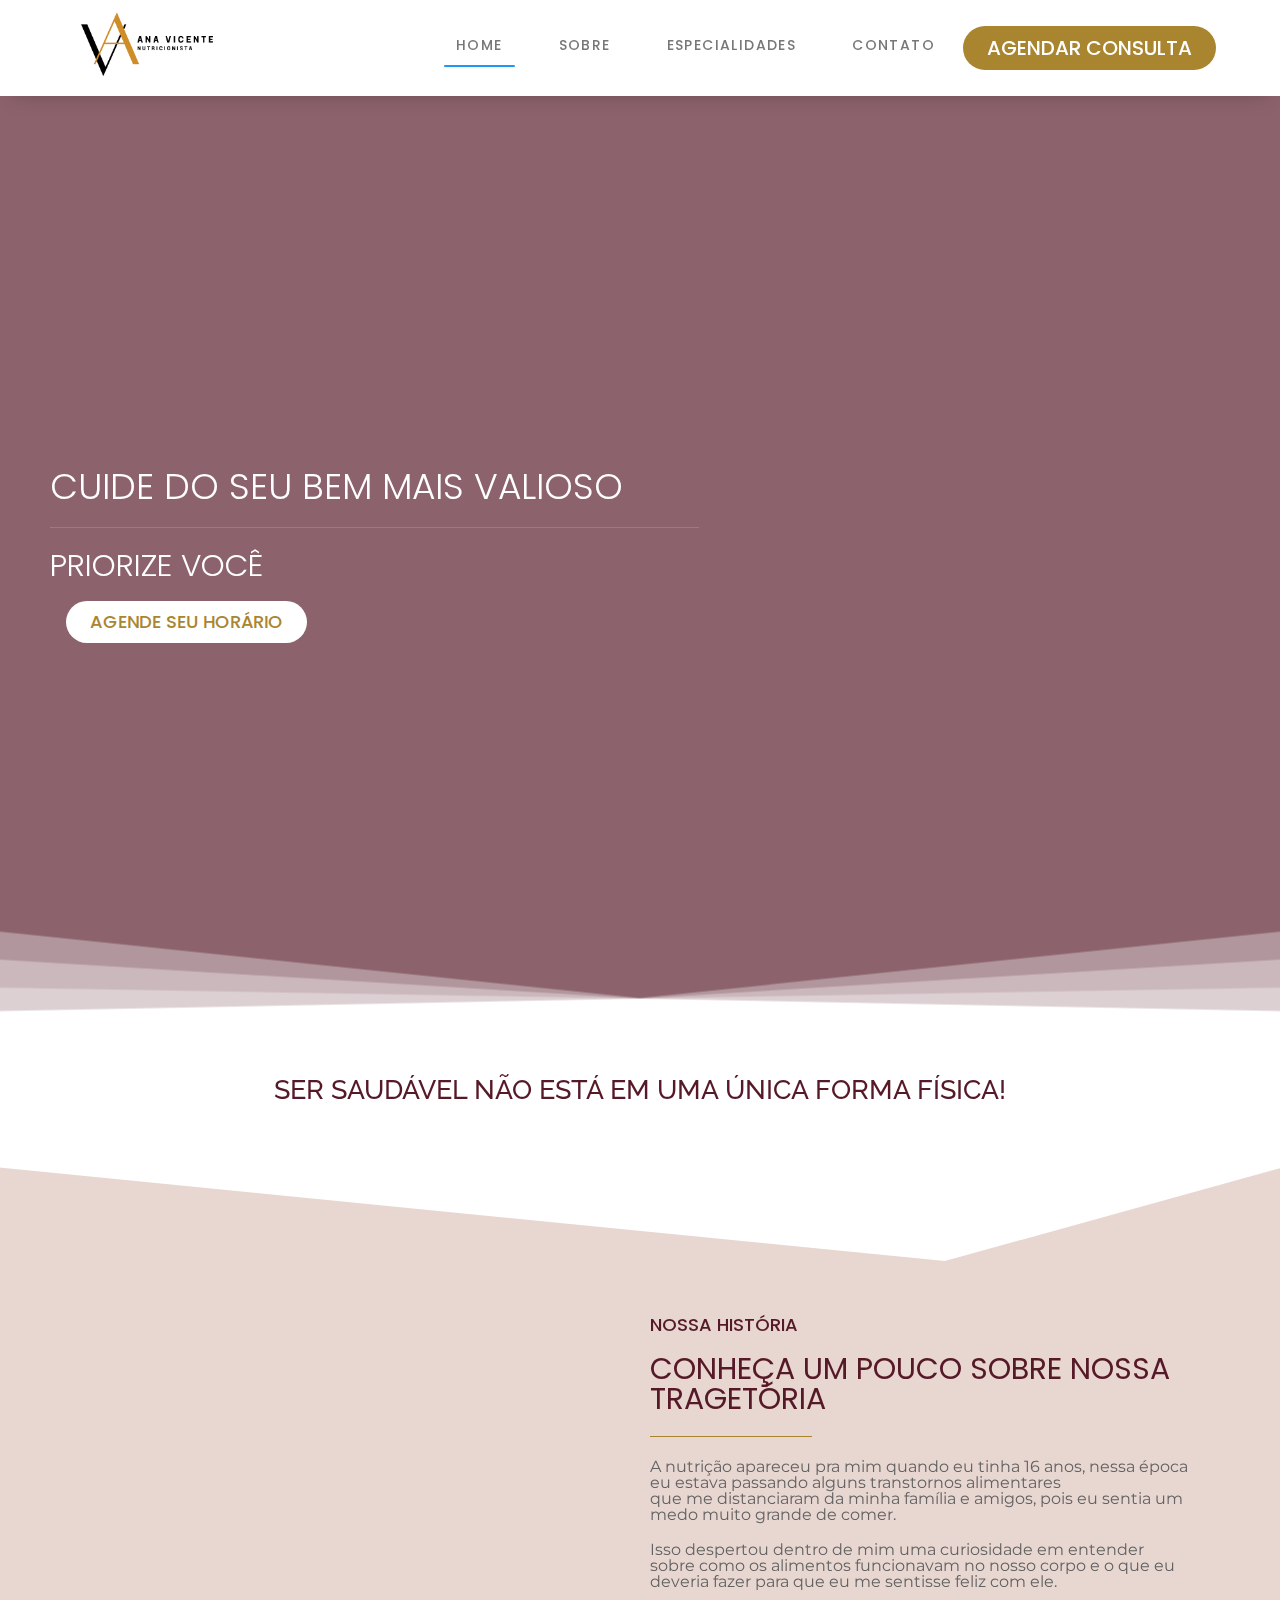
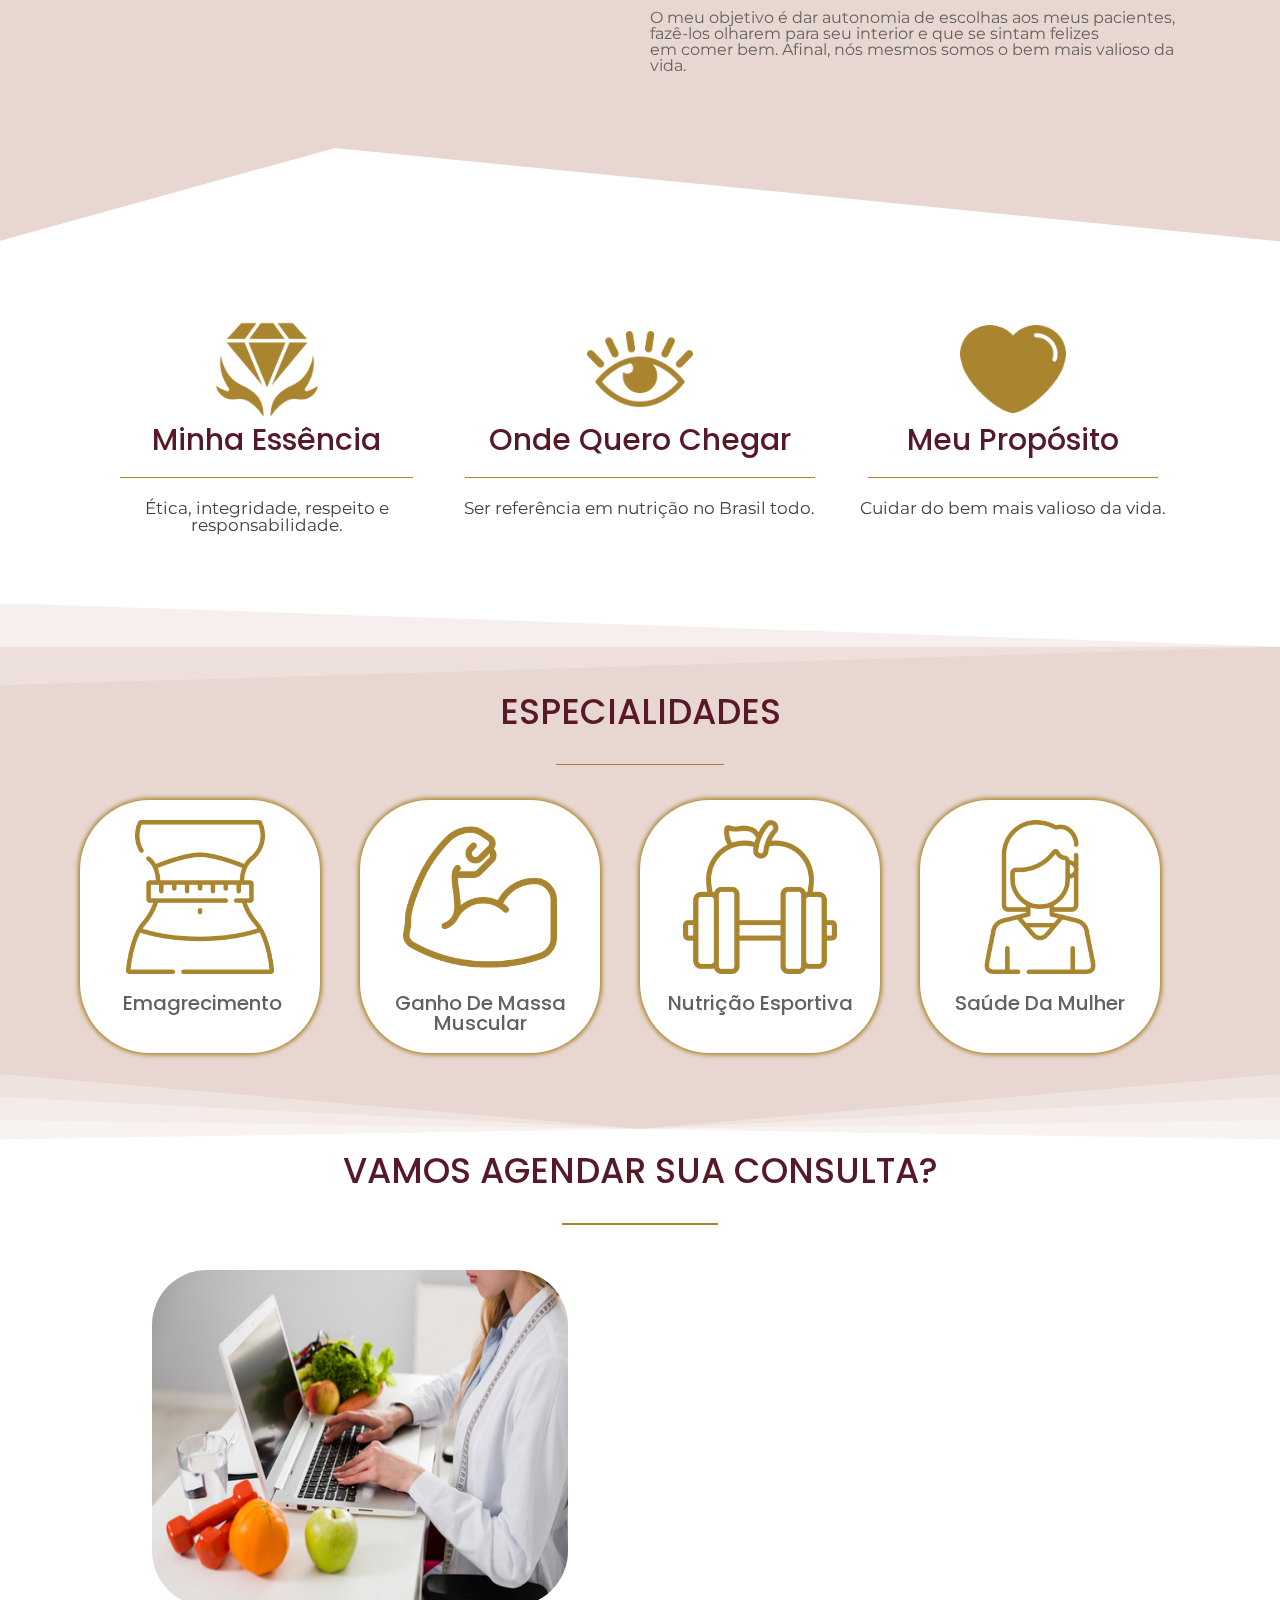
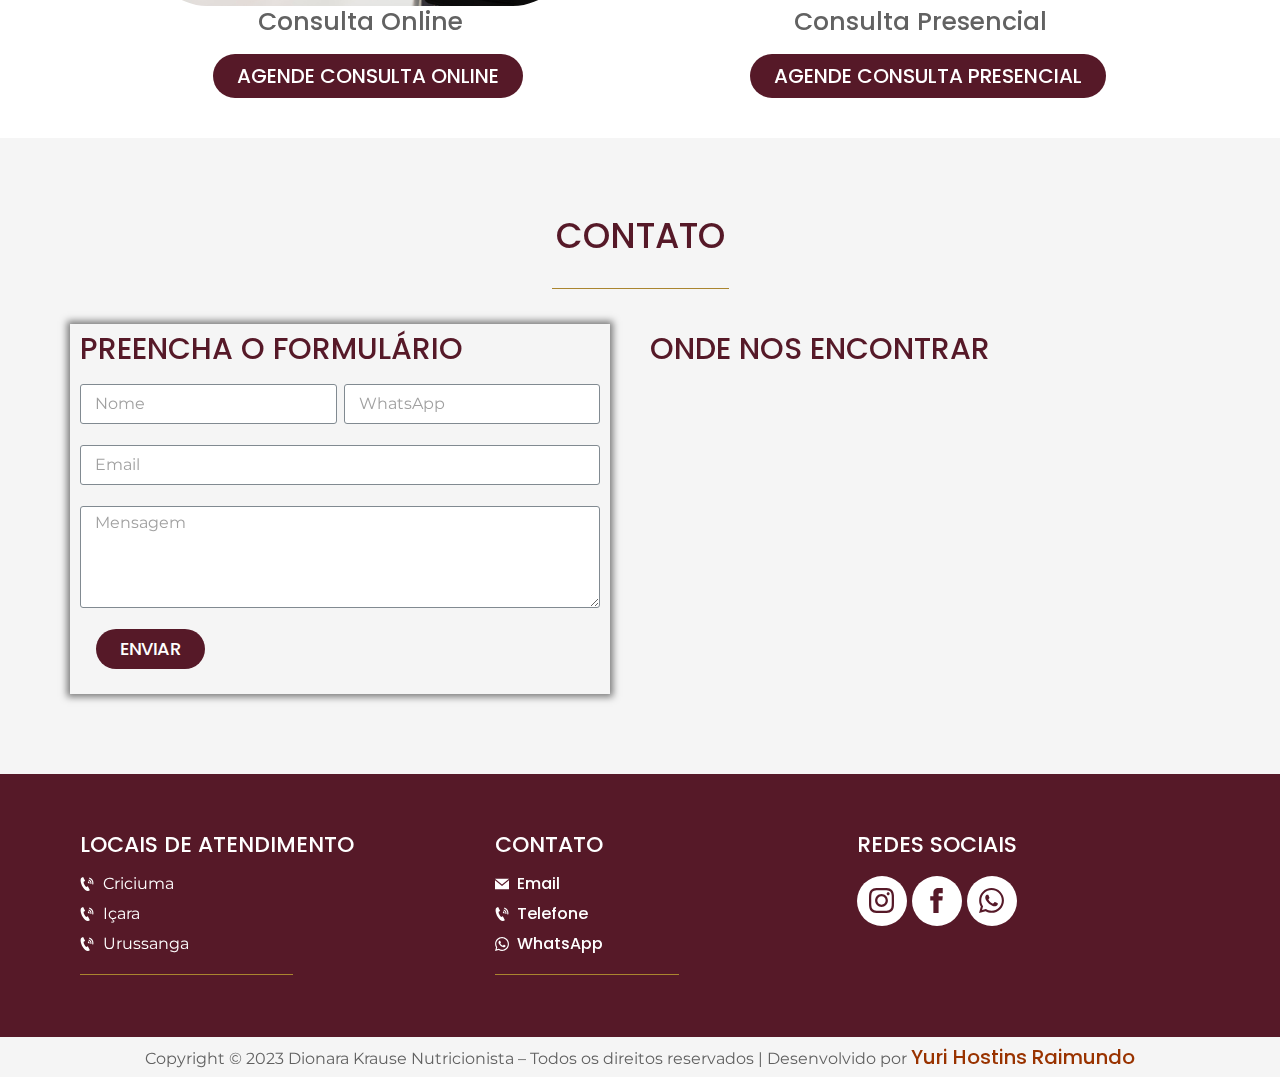
==== commit 031a39c4: "Add files via upload" ====
--- a/nutricao/index.html
+++ b/nutricao/index.html
@@ -603,12 +603,6 @@
 				<div class="elementor-container elementor-column-gap-default">
 					<div class="elementor-column elementor-col-100 elementor-top-column elementor-element elementor-element-537b4bd" data-id="537b4bd" data-element_type="column">
 						<div class="elementor-widget-wrap elementor-element-populated">
-							<div class="elementor-element elementor-element-a13d258 elementor-widget elementor-widget-heading" data-id="a13d258" data-element_type="widget" data-widget_type="heading.default">
-								<div class="elementor-widget-container">
-									<h2 class="elementor-heading-title elementor-size-default">Contato</h2>
-								</div>
-							</div>
-
 							<div id="agende" class="elementor-element elementor-element-186fe67 elementor-widget elementor-widget-heading" data-id="186fe67" data-element_type="widget" data-widget_type="heading.default">
 								<div class="elementor-widget-container">
 									<h2 class="elementor-heading-title elementor-size-default">Vamos agendar sua consulta?</h2>
@@ -675,7 +669,19 @@
 		</main>
 		
 		<footer data-elementor-type="footer" data-elementor-id="126" class="elementor elementor-126 elementor-location-footer">
-			<section class="elementor-section elementor-top-section elementor-element elementor-element-2dd7085 elementor-section-boxed elementor-section-height-default elementor-section-height-default" data-id="2dd7085" data-element_type="section" id="contato" data-settings="{&quot;background_background&quot;:&quot;classic&quot;}">
+			<section class="elementor elementor-11 elementor-section elementor-top-section elementor-element elementor-element-2dd7085 elementor-section-boxed elementor-section-height-default elementor-section-height-default" data-id="2dd7085" data-element_type="section" id="contato" data-settings="{&quot;background_background&quot;:&quot;classic&quot;}">
+				<div class="elementor-element elementor-element-a13d258 elementor-widget elementor-widget-heading" data-id="a13d258" data-element_type="widget" data-widget_type="heading.default">
+					<div class="elementor-widget-container">
+						<h3 class="elementor-heading-title elementor-size-default contato--titulo">Contato</h3>
+					</div>
+				</div>
+				<div class="elementor-element elementor-element-96400fb elementor-widget-divider--view-line elementor-widget elementor-widget-divider" data-id="96400fa" data-element_type="widget" data-widget_type="divider.default">
+					<div class="elementor-widget-container">
+						<div class="elementor-divider">
+							<span class="elementor-divider-separator"></span>
+						</div>
+					</div>
+				</div>
 				<div class="elementor-container elementor-column-gap-default">
 					<div class="elementor-column elementor-col-50 elementor-top-column elementor-element elementor-element-86adaea" data-id="86adaea" data-element_type="column">
 						<div class="elementor-widget-wrap elementor-element-populated">
--- a/nutricao/assets/css/base.css
+++ b/nutricao/assets/css/base.css
@@ -1,26 +1,21 @@
 @import url('reset.css');
+@import url('color-font.css');
 @import url('navbar.css');
+@import url('background.css');
 @import url('sobre.css');
-@import url('botoes.css');
+@import url('animation-button.css');
+@import url('buttons.css');
+@import url('alignment-item.css');
+@import url('bar-under-items.css');
 
-@import url('test-conteudo.css');
 @import url('test-conteudo-2.css');
 
-
-@import url('color-font.css');
-@import url('background-img.css');
-@import url('test-background-img.css');
-
-@import url('Onde-quero-chegar.css');
-@import url('Onde quero chegar-2.css');
-
 @import url('contato-icons-footer.css');
+@import url('footer.css');
 
 
-@import url('animation-button.css');
-@import url('especialidades.css');
 
-@import url('footer.css');
+
 
 :root{
   --wp--preset--color--black: #000;
